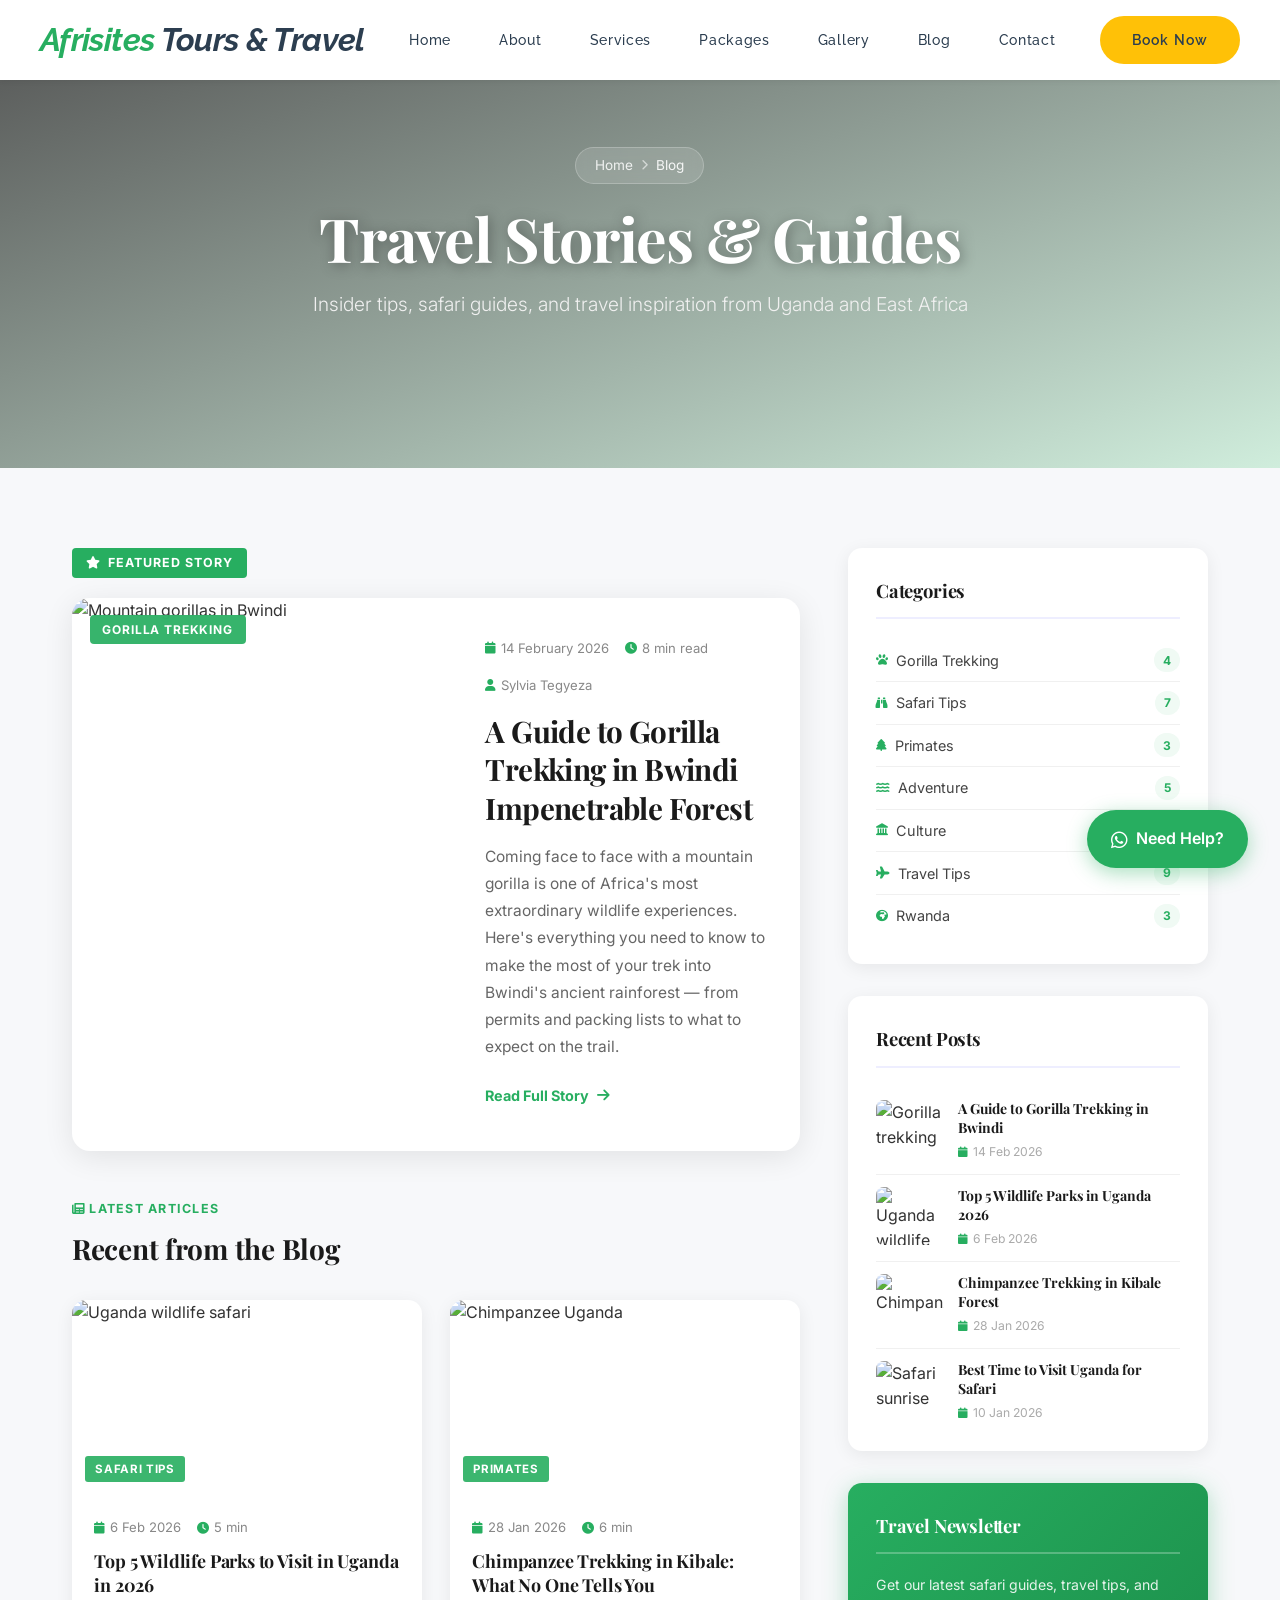
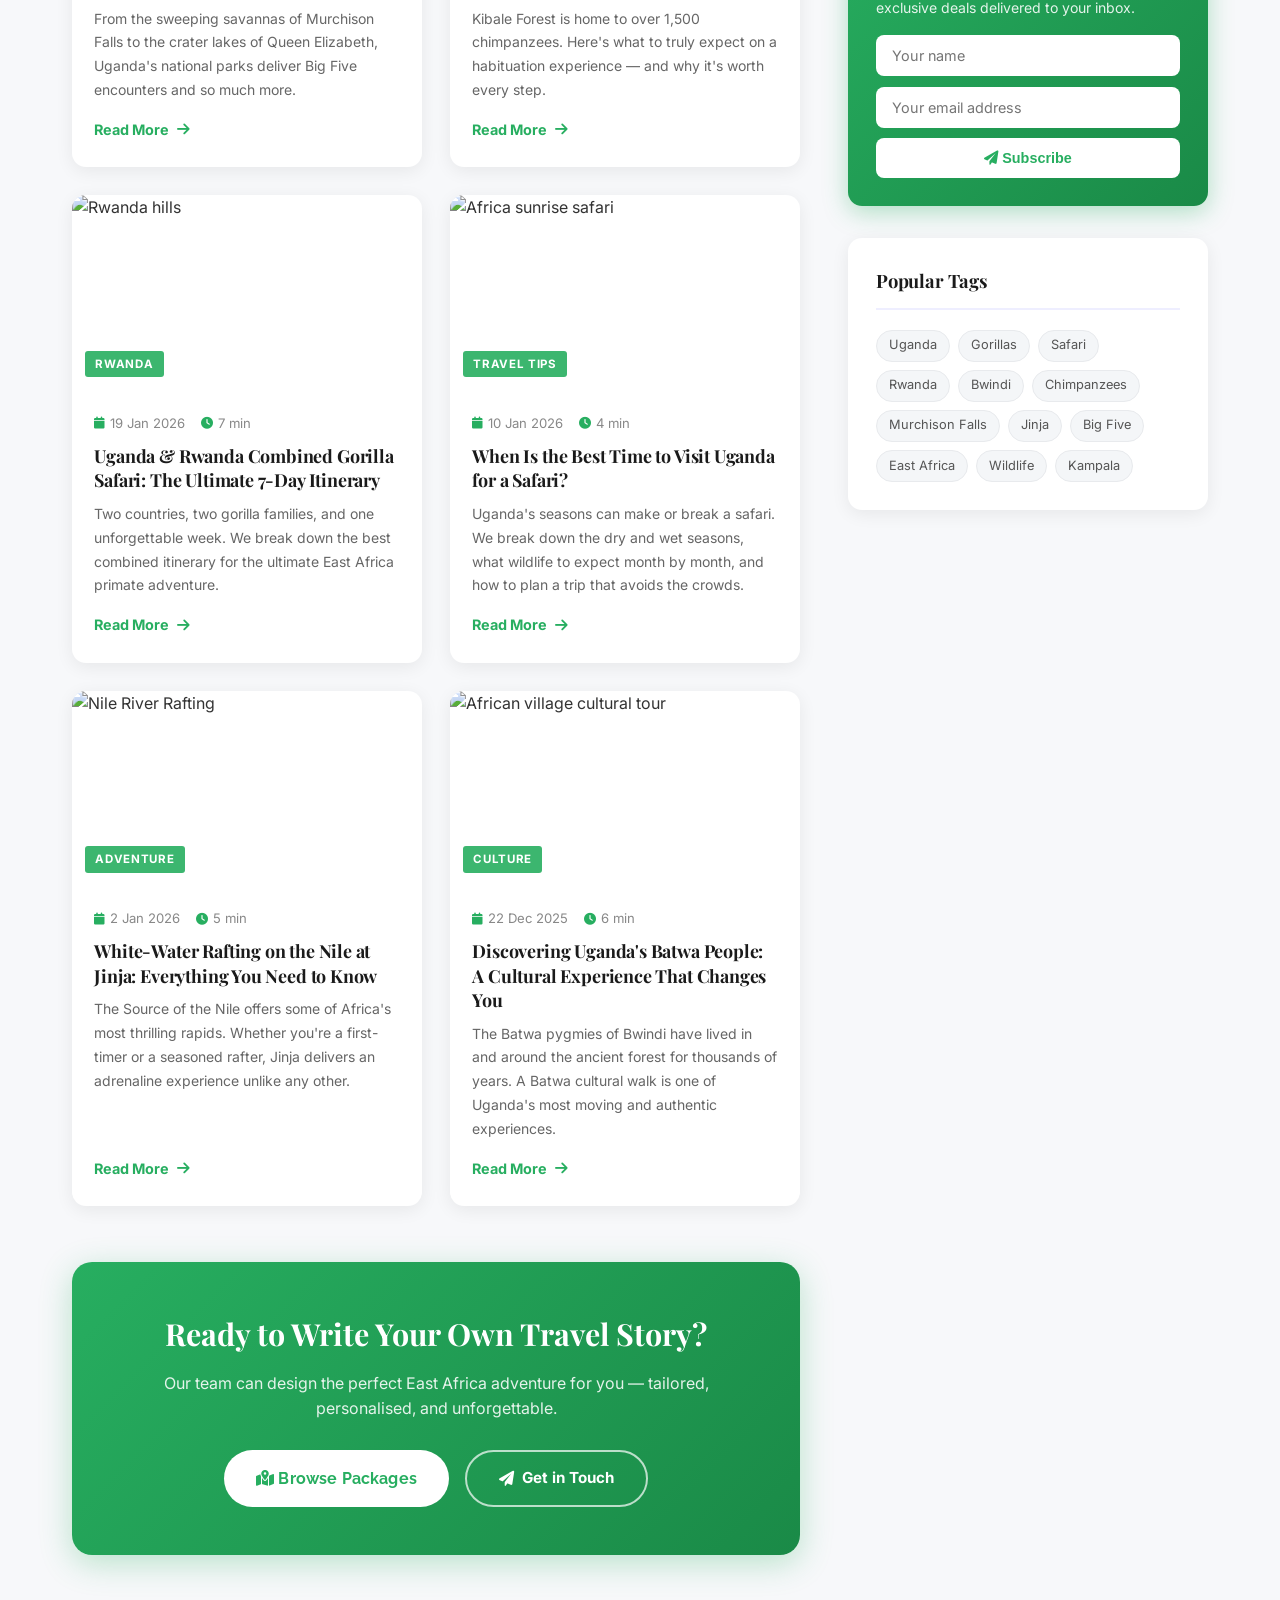
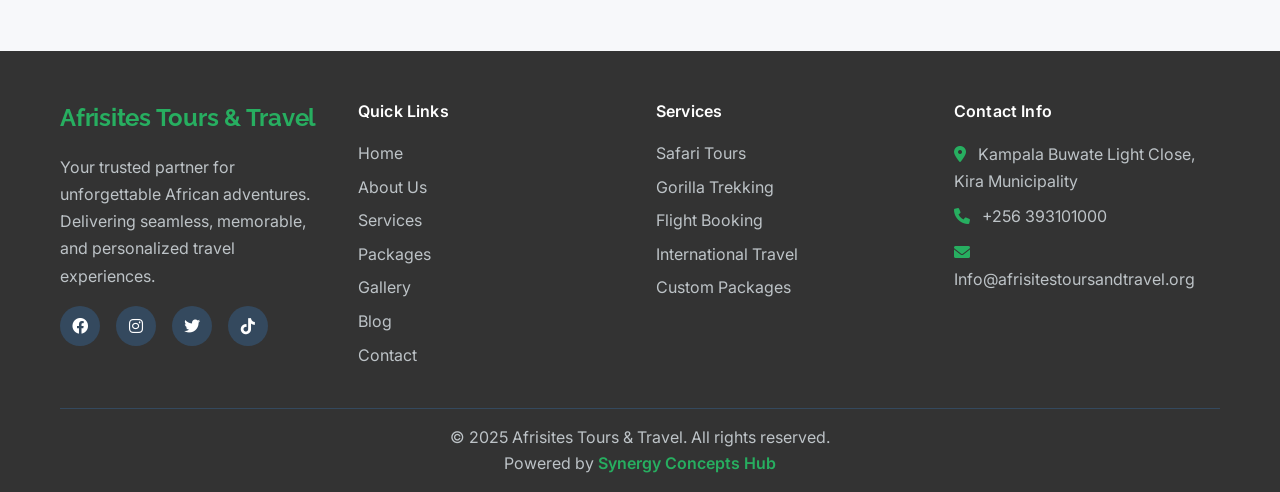
==== blog.html @ e6f5e525 "feat: add blog page with featured post, articles grid, sidebar, and nav links across all pages" ====
<!DOCTYPE html>
<html lang="en">
<head>
    <meta charset="UTF-8">
    <meta name="viewport" content="width=device-width, initial-scale=1.0">
    <title>Travel Blog - Afrisites Tours & Travel</title>
    <meta name="description" content="Explore Uganda and East Africa through our travel blog. Tips, stories, guides, and insider knowledge from the Afrisites Tours & Travel team.">
    <link rel="icon" type="image/png" href="images/cropped-logo-scaled-1.png">
    <link rel="stylesheet" href="styles.css">
    <link href="https://fonts.googleapis.com/css2?family=Inter:wght@300;400;500;600;700;800&family=Josefin+Sans:wght@400;500;600;700&family=Crimson+Text:wght@400;600;700&family=Raleway:wght@300;400;500;600;700;800&family=Playfair+Display:ital,wght@0,400;0,500;0,600;0,700;1,400&display=swap" rel="stylesheet">
    <link rel="stylesheet" href="https://cdnjs.cloudflare.com/ajax/libs/font-awesome/6.0.0/css/all.min.css">

    <style>
        /* ===== BLOG PAGE STYLES ===== */

        /* Hero */
        .blog-hero {
            position: relative;
            height: 52vh;
            min-height: 420px;
            background: linear-gradient(160deg, rgba(0,0,0,0.68) 0%, rgba(39,174,96,0.22) 100%),
                        url('https://images.unsplash.com/photo-1516026672322-bc52d61a55d5?ixlib=rb-4.0.3&auto=format&fit=crop&w=2000&q=80') center/cover;
            display: flex;
            align-items: center;
            justify-content: center;
            text-align: center;
            color: white;
        }

        .blog-hero-content {
            position: relative;
            z-index: 2;
            max-width: 780px;
            padding: 0 2rem;
            animation: fadeInUp 0.9s ease;
        }

        .blog-breadcrumb {
            display: inline-flex;
            align-items: center;
            gap: 0.5rem;
            background: rgba(255,255,255,0.13);
            backdrop-filter: blur(8px);
            border: 1px solid rgba(255,255,255,0.22);
            border-radius: 50px;
            padding: 0.4rem 1.2rem;
            font-size: 0.85rem;
            color: rgba(255,255,255,0.9);
            margin-bottom: 1.2rem;
        }

        .blog-breadcrumb a { color: rgba(255,255,255,0.85); text-decoration: none; }
        .blog-breadcrumb a:hover { color: #fff; }
        .blog-breadcrumb i { font-size: 0.68rem; opacity: 0.65; }

        .blog-hero-content h1 {
            font-family: 'Playfair Display', serif;
            font-size: 3.8rem;
            font-weight: 700;
            margin-bottom: 1rem;
            letter-spacing: -0.02em;
            line-height: 1.15;
            text-shadow: 2px 2px 14px rgba(0,0,0,0.35);
        }

        .blog-hero-content p {
            font-size: 1.2rem;
            font-weight: 300;
            color: #f0f0f0;
            line-height: 1.65;
        }

        /* Layout */
        .blog-layout {
            padding: 5rem 0 6rem;
            background: #f7f8fa;
        }

        .blog-inner {
            display: grid;
            grid-template-columns: 1fr 360px;
            gap: 3rem;
            max-width: 1200px;
            margin: 0 auto;
            padding: 0 2rem;
        }

        /* ===== FEATURED POST ===== */
        .featured-post {
            margin-bottom: 3rem;
        }

        .featured-label {
            display: inline-flex;
            align-items: center;
            gap: 0.4rem;
            background: #27ae60;
            color: white;
            font-size: 0.78rem;
            font-weight: 700;
            text-transform: uppercase;
            letter-spacing: 0.08em;
            padding: 0.3rem 0.9rem;
            border-radius: 4px;
            margin-bottom: 1.25rem;
        }

        .featured-card {
            background: white;
            border-radius: 18px;
            overflow: hidden;
            box-shadow: 0 6px 30px rgba(0,0,0,0.09);
            display: grid;
            grid-template-columns: 1.1fr 1fr;
            transition: box-shadow 0.3s ease, transform 0.3s ease;
        }

        .featured-card:hover {
            transform: translateY(-4px);
            box-shadow: 0 16px 50px rgba(0,0,0,0.13);
        }

        .featured-img {
            position: relative;
            overflow: hidden;
            min-height: 360px;
        }

        .featured-img img {
            width: 100%;
            height: 100%;
            object-fit: cover;
            transition: transform 0.4s ease;
        }

        .featured-card:hover .featured-img img { transform: scale(1.05); }

        .featured-category {
            position: absolute;
            top: 1.1rem;
            left: 1.1rem;
            background: rgba(39,174,96,0.92);
            backdrop-filter: blur(4px);
            color: white;
            font-size: 0.75rem;
            font-weight: 700;
            text-transform: uppercase;
            letter-spacing: 0.07em;
            padding: 0.3rem 0.8rem;
            border-radius: 4px;
        }

        .featured-body {
            padding: 2.5rem 2rem;
            display: flex;
            flex-direction: column;
            justify-content: center;
        }

        .post-meta {
            display: flex;
            align-items: center;
            gap: 1rem;
            font-size: 0.82rem;
            color: #888;
            margin-bottom: 1rem;
            flex-wrap: wrap;
        }

        .post-meta span {
            display: flex;
            align-items: center;
            gap: 0.3rem;
        }

        .post-meta i { color: #27ae60; font-size: 0.75rem; }

        .featured-body h2 {
            font-family: 'Playfair Display', serif;
            font-size: 1.85rem;
            font-weight: 700;
            color: #1a1a1a;
            line-height: 1.3;
            margin-bottom: 1rem;
            letter-spacing: -0.02em;
        }

        .featured-body p {
            font-size: 0.97rem;
            color: #666;
            line-height: 1.75;
            margin-bottom: 1.5rem;
        }

        .read-more {
            display: inline-flex;
            align-items: center;
            gap: 0.5rem;
            color: #27ae60;
            font-weight: 700;
            font-size: 0.9rem;
            text-decoration: none;
            border-bottom: 2px solid transparent;
            padding-bottom: 2px;
            transition: gap 0.2s, border-color 0.2s, color 0.2s;
            align-self: flex-start;
        }

        .read-more:hover { gap: 0.75rem; border-bottom-color: #27ae60; color: #1a8a47; }

        /* ===== ARTICLE GRID ===== */
        .section-label {
            font-size: 0.78rem;
            font-weight: 700;
            text-transform: uppercase;
            letter-spacing: 0.1em;
            color: #27ae60;
            margin-bottom: 0.5rem;
        }

        .section-title {
            font-family: 'Playfair Display', serif;
            font-size: 1.75rem;
            font-weight: 700;
            color: #1a1a1a;
            margin-bottom: 1.75rem;
            letter-spacing: -0.01em;
        }

        .articles-grid {
            display: grid;
            grid-template-columns: 1fr 1fr;
            gap: 1.75rem;
        }

        .article-card {
            background: white;
            border-radius: 14px;
            overflow: hidden;
            box-shadow: 0 4px 18px rgba(0,0,0,0.07);
            transition: transform 0.3s ease, box-shadow 0.3s ease;
            display: flex;
            flex-direction: column;
        }

        .article-card:hover {
            transform: translateY(-4px);
            box-shadow: 0 12px 36px rgba(0,0,0,0.12);
        }

        .article-img {
            position: relative;
            height: 195px;
            overflow: hidden;
        }

        .article-img img {
            width: 100%;
            height: 100%;
            object-fit: cover;
            transition: transform 0.4s ease;
        }

        .article-card:hover .article-img img { transform: scale(1.07); }

        .article-cat {
            position: absolute;
            bottom: 0.8rem;
            left: 0.8rem;
            background: rgba(39,174,96,0.9);
            color: white;
            font-size: 0.72rem;
            font-weight: 700;
            text-transform: uppercase;
            letter-spacing: 0.06em;
            padding: 0.25rem 0.65rem;
            border-radius: 3px;
        }

        .article-body {
            padding: 1.4rem;
            display: flex;
            flex-direction: column;
            flex: 1;
        }

        .article-body .post-meta { margin-bottom: 0.65rem; }

        .article-body h3 {
            font-family: 'Playfair Display', serif;
            font-size: 1.12rem;
            font-weight: 700;
            color: #1a1a1a;
            line-height: 1.35;
            margin-bottom: 0.6rem;
            letter-spacing: -0.01em;
        }

        .article-body p {
            font-size: 0.875rem;
            color: #666;
            line-height: 1.7;
            margin-bottom: 1rem;
            flex: 1;
        }

        /* ===== SIDEBAR ===== */
        .sidebar { display: flex; flex-direction: column; gap: 2rem; }

        .sidebar-widget {
            background: white;
            border-radius: 14px;
            padding: 1.75rem;
            box-shadow: 0 4px 18px rgba(0,0,0,0.07);
        }

        .widget-title {
            font-family: 'Playfair Display', serif;
            font-size: 1.15rem;
            font-weight: 700;
            color: #1a1a1a;
            margin-bottom: 1.25rem;
            padding-bottom: 0.75rem;
            border-bottom: 2px solid #eef;
            letter-spacing: -0.01em;
        }

        /* Category list */
        .cat-list { list-style: none; padding: 0; margin: 0; }

        .cat-list li {
            display: flex;
            justify-content: space-between;
            align-items: center;
            padding: 0.55rem 0;
            border-bottom: 1px solid #f0f0f0;
            font-size: 0.9rem;
        }

        .cat-list li:last-child { border-bottom: none; }

        .cat-list a {
            color: #444;
            text-decoration: none;
            display: flex;
            align-items: center;
            gap: 0.5rem;
            transition: color 0.2s;
        }

        .cat-list a i { color: #27ae60; font-size: 0.75rem; }
        .cat-list a:hover { color: #27ae60; }

        .cat-count {
            background: #f0faf4;
            color: #27ae60;
            font-size: 0.75rem;
            font-weight: 700;
            padding: 0.15rem 0.55rem;
            border-radius: 20px;
        }

        /* Recent posts */
        .recent-post {
            display: flex;
            gap: 0.9rem;
            padding: 0.75rem 0;
            border-bottom: 1px solid #f0f0f0;
        }

        .recent-post:last-child { border-bottom: none; padding-bottom: 0; }
        .recent-post:first-child { padding-top: 0; }

        .recent-thumb {
            width: 68px;
            height: 58px;
            border-radius: 8px;
            overflow: hidden;
            flex-shrink: 0;
        }

        .recent-thumb img {
            width: 100%;
            height: 100%;
            object-fit: cover;
        }

        .recent-info h4 {
            font-family: 'Playfair Display', serif;
            font-size: 0.875rem;
            font-weight: 700;
            color: #1a1a1a;
            line-height: 1.35;
            margin-bottom: 0.3rem;
        }

        .recent-info a { text-decoration: none; color: inherit; }
        .recent-info a:hover h4 { color: #27ae60; }

        .recent-date {
            font-size: 0.76rem;
            color: #aaa;
            display: flex;
            align-items: center;
            gap: 0.3rem;
        }

        .recent-date i { font-size: 0.68rem; color: #27ae60; }

        /* Newsletter widget */
        .newsletter-widget {
            background: linear-gradient(135deg, #27ae60 0%, #1a8a47 100%);
            color: white;
            border-radius: 14px;
            padding: 1.75rem;
            box-shadow: 0 6px 25px rgba(39,174,96,0.35);
        }

        .newsletter-widget .widget-title {
            color: white;
            border-bottom-color: rgba(255,255,255,0.25);
        }

        .newsletter-widget p {
            font-size: 0.88rem;
            color: rgba(255,255,255,0.88);
            line-height: 1.6;
            margin-bottom: 1rem;
        }

        .newsletter-form {
            display: flex;
            flex-direction: column;
            gap: 0.65rem;
        }

        .newsletter-form input {
            padding: 0.75rem 1rem;
            border: none;
            border-radius: 8px;
            font-size: 0.9rem;
            font-family: 'Inter', sans-serif;
            outline: none;
            width: 100%;
            box-sizing: border-box;
        }

        .newsletter-form button {
            background: white;
            color: #27ae60;
            border: none;
            padding: 0.75rem 1rem;
            border-radius: 8px;
            font-size: 0.9rem;
            font-weight: 700;
            cursor: pointer;
            transition: background 0.2s, transform 0.2s;
            width: 100%;
        }

        .newsletter-form button:hover {
            background: #f0faf4;
            transform: translateY(-1px);
        }

        /* Tags widget */
        .tags-cloud {
            display: flex;
            flex-wrap: wrap;
            gap: 0.5rem;
        }

        .tag {
            background: #f4f6f8;
            color: #555;
            font-size: 0.8rem;
            padding: 0.3rem 0.75rem;
            border-radius: 20px;
            text-decoration: none;
            border: 1px solid #e8eaed;
            transition: all 0.2s;
        }

        .tag:hover {
            background: #27ae60;
            color: white;
            border-color: #27ae60;
        }

        /* Blog CTA */
        .blog-cta {
            background: linear-gradient(135deg, #27ae60 0%, #1a8a47 100%);
            border-radius: 20px;
            padding: 3rem;
            text-align: center;
            color: white;
            margin-top: 3.5rem;
            box-shadow: 0 8px 32px rgba(39,174,96,0.3);
        }

        .blog-cta h3 {
            font-family: 'Playfair Display', serif;
            font-size: 1.9rem;
            margin-bottom: 0.75rem;
            font-weight: 700;
        }

        .blog-cta p {
            font-size: 1rem;
            opacity: 0.88;
            margin-bottom: 1.75rem;
        }

        .blog-cta-buttons {
            display: flex;
            gap: 1rem;
            justify-content: center;
            flex-wrap: wrap;
        }

        .blog-cta .btn-primary {
            background: white;
            color: #27ae60;
            font-weight: 700;
        }

        .blog-cta .btn-primary:hover {
            background: #f0faf4;
            transform: translateY(-2px);
        }

        .blog-cta .btn-outline-white {
            padding: 0.85rem 2rem;
            border: 2px solid rgba(255,255,255,0.7);
            border-radius: 50px;
            color: white;
            font-weight: 700;
            font-size: 0.95rem;
            text-decoration: none;
            transition: all 0.25s ease;
            display: inline-flex;
            align-items: center;
            gap: 0.5rem;
        }

        .blog-cta .btn-outline-white:hover {
            background: rgba(255,255,255,0.15);
            border-color: white;
            transform: translateY(-2px);
        }

        /* Responsive */
        @media (max-width: 1024px) {
            .blog-inner {
                grid-template-columns: 1fr;
            }
            .sidebar {
                display: grid;
                grid-template-columns: 1fr 1fr;
                gap: 1.5rem;
            }
            .newsletter-widget { grid-column: span 2; }
        }

        @media (max-width: 768px) {
            .blog-hero-content h1 { font-size: 2.6rem; }
            .blog-inner { padding: 0 1rem; gap: 2rem; }
            .blog-layout { padding: 3.5rem 0 5rem; }
            .featured-card { grid-template-columns: 1fr; }
            .featured-img { min-height: 240px; }
            .articles-grid { grid-template-columns: 1fr; }
            .sidebar { grid-template-columns: 1fr; }
            .newsletter-widget { grid-column: span 1; }
            .blog-cta { padding: 2rem 1.25rem; }
            .blog-cta h3 { font-size: 1.5rem; }
        }
    </style>
</head>
<body>

    <!-- Navigation -->
    <nav class="navbar">
        <div class="nav-container">
            <div class="nav-logo">
                <h2><span class="logo-sun">Afrisites</span><span class="logo-tour"> Tours & Travel</span></h2>
            </div>
            <ul class="nav-menu">
                <li><a href="index.html">Home</a></li>
                <li><a href="index.html#about">About</a></li>
                <li><a href="index.html#services">Services</a></li>
                <li><a href="packages.html">Packages</a></li>
                <li><a href="gallery.html">Gallery</a></li>
                <li><a href="blog.html" class="active">Blog</a></li>
                <li><a href="index.html#contact">Contact</a></li>
            </ul>
            <a href="index.html#contact" class="search-btn">Book Now</a>
            <div class="hamburger">
                <span></span>
                <span></span>
                <span></span>
            </div>
        </div>
    </nav>

    <!-- Blog Hero -->
    <section class="blog-hero">
        <div class="blog-hero-content">
            <div class="blog-breadcrumb">
                <a href="index.html">Home</a>
                <i class="fas fa-chevron-right"></i>
                Blog
            </div>
            <h1>Travel Stories & Guides</h1>
            <p>Insider tips, safari guides, and travel inspiration from Uganda and East Africa</p>
        </div>
    </section>

    <!-- Blog Content -->
    <section class="blog-layout">
        <div class="blog-inner">

            <!-- Main Column -->
            <main>

                <!-- Featured Post -->
                <div class="featured-post">
                    <div class="featured-label"><i class="fas fa-star"></i> Featured Story</div>
                    <div class="featured-card">
                        <div class="featured-img">
                            <img src="https://images.unsplash.com/photo-1605649461784-edb6e5a59c13?ixlib=rb-4.0.3&auto=format&fit=crop&w=900&q=80" alt="Mountain gorillas in Bwindi">
                            <span class="featured-category">Gorilla Trekking</span>
                        </div>
                        <div class="featured-body">
                            <div class="post-meta">
                                <span><i class="fas fa-calendar"></i> 14 February 2026</span>
                                <span><i class="fas fa-clock"></i> 8 min read</span>
                                <span><i class="fas fa-user"></i> Sylvia Tegyeza</span>
                            </div>
                            <h2>A Guide to Gorilla Trekking in Bwindi Impenetrable Forest</h2>
                            <p>Coming face to face with a mountain gorilla is one of Africa's most extraordinary wildlife experiences. Here's everything you need to know to make the most of your trek into Bwindi's ancient rainforest — from permits and packing lists to what to expect on the trail.</p>
                            <a href="#" class="read-more">Read Full Story <i class="fas fa-arrow-right"></i></a>
                        </div>
                    </div>
                </div>

                <!-- Article Grid -->
                <div class="section-label"><i class="fas fa-newspaper"></i> Latest Articles</div>
                <h2 class="section-title">Recent from the Blog</h2>

                <div class="articles-grid">

                    <article class="article-card">
                        <div class="article-img">
                            <img src="https://images.unsplash.com/photo-1547471080-7cc2caa01a7e?ixlib=rb-4.0.3&auto=format&fit=crop&w=700&q=80" alt="Uganda wildlife safari">
                            <span class="article-cat">Safari Tips</span>
                        </div>
                        <div class="article-body">
                            <div class="post-meta">
                                <span><i class="fas fa-calendar"></i> 6 Feb 2026</span>
                                <span><i class="fas fa-clock"></i> 5 min</span>
                            </div>
                            <h3>Top 5 Wildlife Parks to Visit in Uganda in 2026</h3>
                            <p>From the sweeping savannas of Murchison Falls to the crater lakes of Queen Elizabeth, Uganda's national parks deliver Big Five encounters and so much more.</p>
                            <a href="#" class="read-more">Read More <i class="fas fa-arrow-right"></i></a>
                        </div>
                    </article>

                    <article class="article-card">
                        <div class="article-img">
                            <img src="https://images.unsplash.com/photo-1532274402911-5a369e4c4bb5?ixlib=rb-4.0.3&auto=format&fit=crop&w=700&q=80" alt="Chimpanzee Uganda">
                            <span class="article-cat">Primates</span>
                        </div>
                        <div class="article-body">
                            <div class="post-meta">
                                <span><i class="fas fa-calendar"></i> 28 Jan 2026</span>
                                <span><i class="fas fa-clock"></i> 6 min</span>
                            </div>
                            <h3>Chimpanzee Trekking in Kibale: What No One Tells You</h3>
                            <p>Kibale Forest is home to over 1,500 chimpanzees. Here's what to truly expect on a habituation experience — and why it's worth every step.</p>
                            <a href="#" class="read-more">Read More <i class="fas fa-arrow-right"></i></a>
                        </div>
                    </article>

                    <article class="article-card">
                        <div class="article-img">
                            <img src="https://images.unsplash.com/photo-1489493887464-892be6d1daae?ixlib=rb-4.0.3&auto=format&fit=crop&w=700&q=80" alt="Rwanda hills">
                            <span class="article-cat">Rwanda</span>
                        </div>
                        <div class="article-body">
                            <div class="post-meta">
                                <span><i class="fas fa-calendar"></i> 19 Jan 2026</span>
                                <span><i class="fas fa-clock"></i> 7 min</span>
                            </div>
                            <h3>Uganda & Rwanda Combined Gorilla Safari: The Ultimate 7-Day Itinerary</h3>
                            <p>Two countries, two gorilla families, and one unforgettable week. We break down the best combined itinerary for the ultimate East Africa primate adventure.</p>
                            <a href="#" class="read-more">Read More <i class="fas fa-arrow-right"></i></a>
                        </div>
                    </article>

                    <article class="article-card">
                        <div class="article-img">
                            <img src="https://images.unsplash.com/photo-1509316785289-025f5b846b35?ixlib=rb-4.0.3&auto=format&fit=crop&w=700&q=80" alt="Africa sunrise safari">
                            <span class="article-cat">Travel Tips</span>
                        </div>
                        <div class="article-body">
                            <div class="post-meta">
                                <span><i class="fas fa-calendar"></i> 10 Jan 2026</span>
                                <span><i class="fas fa-clock"></i> 4 min</span>
                            </div>
                            <h3>When Is the Best Time to Visit Uganda for a Safari?</h3>
                            <p>Uganda's seasons can make or break a safari. We break down the dry and wet seasons, what wildlife to expect month by month, and how to plan a trip that avoids the crowds.</p>
                            <a href="#" class="read-more">Read More <i class="fas fa-arrow-right"></i></a>
                        </div>
                    </article>

                    <article class="article-card">
                        <div class="article-img">
                            <img src="https://images.unsplash.com/photo-1544551763-46a013bb70d5?ixlib=rb-4.0.3&auto=format&fit=crop&w=700&q=80" alt="Nile River Rafting">
                            <span class="article-cat">Adventure</span>
                        </div>
                        <div class="article-body">
                            <div class="post-meta">
                                <span><i class="fas fa-calendar"></i> 2 Jan 2026</span>
                                <span><i class="fas fa-clock"></i> 5 min</span>
                            </div>
                            <h3>White-Water Rafting on the Nile at Jinja: Everything You Need to Know</h3>
                            <p>The Source of the Nile offers some of Africa's most thrilling rapids. Whether you're a first-timer or a seasoned rafter, Jinja delivers an adrenaline experience unlike any other.</p>
                            <a href="#" class="read-more">Read More <i class="fas fa-arrow-right"></i></a>
                        </div>
                    </article>

                    <article class="article-card">
                        <div class="article-img">
                            <img src="https://images.unsplash.com/photo-1517760444937-f6397edcbbcd?ixlib=rb-4.0.3&auto=format&fit=crop&w=700&q=80" alt="African village cultural tour">
                            <span class="article-cat">Culture</span>
                        </div>
                        <div class="article-body">
                            <div class="post-meta">
                                <span><i class="fas fa-calendar"></i> 22 Dec 2025</span>
                                <span><i class="fas fa-clock"></i> 6 min</span>
                            </div>
                            <h3>Discovering Uganda's Batwa People: A Cultural Experience That Changes You</h3>
                            <p>The Batwa pygmies of Bwindi have lived in and around the ancient forest for thousands of years. A Batwa cultural walk is one of Uganda's most moving and authentic experiences.</p>
                            <a href="#" class="read-more">Read More <i class="fas fa-arrow-right"></i></a>
                        </div>
                    </article>

                </div>

                <!-- Blog CTA -->
                <div class="blog-cta">
                    <h3>Ready to Write Your Own Travel Story?</h3>
                    <p>Our team can design the perfect East Africa adventure for you — tailored, personalised, and unforgettable.</p>
                    <div class="blog-cta-buttons">
                        <a href="packages.html" class="btn-primary"><i class="fas fa-map-marked-alt"></i> Browse Packages</a>
                        <a href="index.html#contact" class="btn-outline-white"><i class="fas fa-paper-plane"></i> Get in Touch</a>
                    </div>
                </div>

            </main>

            <!-- Sidebar -->
            <aside class="sidebar">

                <!-- Categories -->
                <div class="sidebar-widget">
                    <h3 class="widget-title">Categories</h3>
                    <ul class="cat-list">
                        <li>
                            <a href="#"><i class="fas fa-paw"></i> Gorilla Trekking</a>
                            <span class="cat-count">4</span>
                        </li>
                        <li>
                            <a href="#"><i class="fas fa-binoculars"></i> Safari Tips</a>
                            <span class="cat-count">7</span>
                        </li>
                        <li>
                            <a href="#"><i class="fas fa-tree"></i> Primates</a>
                            <span class="cat-count">3</span>
                        </li>
                        <li>
                            <a href="#"><i class="fas fa-water"></i> Adventure</a>
                            <span class="cat-count">5</span>
                        </li>
                        <li>
                            <a href="#"><i class="fas fa-landmark"></i> Culture</a>
                            <span class="cat-count">4</span>
                        </li>
                        <li>
                            <a href="#"><i class="fas fa-plane"></i> Travel Tips</a>
                            <span class="cat-count">9</span>
                        </li>
                        <li>
                            <a href="#"><i class="fas fa-globe-africa"></i> Rwanda</a>
                            <span class="cat-count">3</span>
                        </li>
                    </ul>
                </div>

                <!-- Recent Posts -->
                <div class="sidebar-widget">
                    <h3 class="widget-title">Recent Posts</h3>

                    <div class="recent-post">
                        <div class="recent-thumb">
                            <img src="https://images.unsplash.com/photo-1605649461784-edb6e5a59c13?ixlib=rb-4.0.3&auto=format&fit=crop&w=200&q=60" alt="Gorilla trekking">
                        </div>
                        <div class="recent-info">
                            <a href="#"><h4>A Guide to Gorilla Trekking in Bwindi</h4></a>
                            <span class="recent-date"><i class="fas fa-calendar"></i> 14 Feb 2026</span>
                        </div>
                    </div>

                    <div class="recent-post">
                        <div class="recent-thumb">
                            <img src="https://images.unsplash.com/photo-1547471080-7cc2caa01a7e?ixlib=rb-4.0.3&auto=format&fit=crop&w=200&q=60" alt="Uganda wildlife">
                        </div>
                        <div class="recent-info">
                            <a href="#"><h4>Top 5 Wildlife Parks in Uganda 2026</h4></a>
                            <span class="recent-date"><i class="fas fa-calendar"></i> 6 Feb 2026</span>
                        </div>
                    </div>

                    <div class="recent-post">
                        <div class="recent-thumb">
                            <img src="https://images.unsplash.com/photo-1532274402911-5a369e4c4bb5?ixlib=rb-4.0.3&auto=format&fit=crop&w=200&q=60" alt="Chimpanzee">
                        </div>
                        <div class="recent-info">
                            <a href="#"><h4>Chimpanzee Trekking in Kibale Forest</h4></a>
                            <span class="recent-date"><i class="fas fa-calendar"></i> 28 Jan 2026</span>
                        </div>
                    </div>

                    <div class="recent-post">
                        <div class="recent-thumb">
                            <img src="https://images.unsplash.com/photo-1509316785289-025f5b846b35?ixlib=rb-4.0.3&auto=format&fit=crop&w=200&q=60" alt="Safari sunrise">
                        </div>
                        <div class="recent-info">
                            <a href="#"><h4>Best Time to Visit Uganda for Safari</h4></a>
                            <span class="recent-date"><i class="fas fa-calendar"></i> 10 Jan 2026</span>
                        </div>
                    </div>

                </div>

                <!-- Newsletter -->
                <div class="newsletter-widget">
                    <h3 class="widget-title">Travel Newsletter</h3>
                    <p>Get our latest safari guides, travel tips, and exclusive deals delivered to your inbox.</p>
                    <form class="newsletter-form" onsubmit="return false;">
                        <input type="text" placeholder="Your name">
                        <input type="email" placeholder="Your email address">
                        <button type="submit"><i class="fas fa-paper-plane"></i> Subscribe</button>
                    </form>
                </div>

                <!-- Tags -->
                <div class="sidebar-widget">
                    <h3 class="widget-title">Popular Tags</h3>
                    <div class="tags-cloud">
                        <a href="#" class="tag">Uganda</a>
                        <a href="#" class="tag">Gorillas</a>
                        <a href="#" class="tag">Safari</a>
                        <a href="#" class="tag">Rwanda</a>
                        <a href="#" class="tag">Bwindi</a>
                        <a href="#" class="tag">Chimpanzees</a>
                        <a href="#" class="tag">Murchison Falls</a>
                        <a href="#" class="tag">Jinja</a>
                        <a href="#" class="tag">Big Five</a>
                        <a href="#" class="tag">East Africa</a>
                        <a href="#" class="tag">Wildlife</a>
                        <a href="#" class="tag">Kampala</a>
                    </div>
                </div>

            </aside>

        </div>
    </section>

    <!-- Footer -->
    <footer class="footer">
        <div class="container">
            <div class="footer-content">
                <div class="footer-section">
                    <h3>Afrisites Tours & Travel</h3>
                    <p>Your trusted partner for unforgettable African adventures. Delivering seamless, memorable, and personalized travel experiences.</p>
                    <div class="footer-social">
                        <a href="https://www.facebook.com/share/1AYkxr24NF/" target="_blank"><i class="fab fa-facebook"></i></a>
                        <a href="https://www.instagram.com/afrisitestours?igsh=MWF3NjZhZWJoaXg5eQ==&utm_source=ig_contact_invite" target="_blank"><i class="fab fa-instagram"></i></a>
                        <a href="https://x.com/afrisitestours?t=BAAgxnkriuY4JzA-G13aRQ&s=08" target="_blank"><i class="fab fa-twitter"></i></a>
                        <a href="https://www.tiktok.com/@afrisitestours?_t=ZM-8vpIFXoFHNP&_r=1" target="_blank"><i class="fab fa-tiktok"></i></a>
                    </div>
                </div>
                <div class="footer-section">
                    <h4>Quick Links</h4>
                    <ul>
                        <li><a href="index.html">Home</a></li>
                        <li><a href="index.html#about">About Us</a></li>
                        <li><a href="index.html#services">Services</a></li>
                        <li><a href="packages.html">Packages</a></li>
                        <li><a href="gallery.html">Gallery</a></li>
                        <li><a href="blog.html">Blog</a></li>
                        <li><a href="index.html#contact">Contact</a></li>
                    </ul>
                </div>
                <div class="footer-section">
                    <h4>Services</h4>
                    <ul>
                        <li><a href="packages.html">Safari Tours</a></li>
                        <li><a href="packages.html">Gorilla Trekking</a></li>
                        <li><a href="index.html#services">Flight Booking</a></li>
                        <li><a href="index.html#services">International Travel</a></li>
                        <li><a href="index.html#contact">Custom Packages</a></li>
                    </ul>
                </div>
                <div class="footer-section">
                    <h4>Contact Info</h4>
                    <div class="footer-contact">
                        <p><i class="fas fa-map-marker-alt"></i> Kampala Buwate Light Close, Kira Municipality</p>
                        <p><i class="fas fa-phone"></i> +256 393101000</p>
                        <p><i class="fas fa-envelope"></i> Info@afrisitestoursandtravel.org</p>
                    </div>
                </div>
            </div>
            <div class="footer-bottom">
                <p>&copy; 2025 Afrisites Tours & Travel. All rights reserved.</p>
                <p>Powered by <a href="https://www.synergyconceptshub.com/" target="_blank" rel="noopener noreferrer" style="color: #27ae60; text-decoration: none; font-weight: 600;">Synergy Concepts Hub</a></p>
            </div>
        </div>
    </footer>

    <!-- Chat Widget -->
    <div class="chat-widget">
        <a href="https://wa.me/256393101000?text=Hi%2C%20I%27m%20interested%20in%20booking%20a%20tour" target="_blank" class="chat-button">
            <i class="fab fa-whatsapp"></i>
            <span>Need Help?</span>
        </a>
    </div>

    <script src="script.js"></script>
</body>
</html>
---- styles.css ----
/* Reset and Base Styles */
* {
    margin: 0;
    padding: 0;
    box-sizing: border-box;
}

body {
    font-family: 'Inter', -apple-system, BlinkMacSystemFont, sans-serif;
    line-height: 1.6;
    color: #333;
    overflow-x: hidden;
    font-weight: 400;
}

.container {
    max-width: 1200px;
    margin: 0 auto;
    padding: 0 20px;
}

/* Navigation */
.navbar {
    position: fixed;
    top: 0;
    width: 100%;
    background: #ffffff;
    z-index: 1000;
    padding: 0;
    transition: all 0.3s ease;
    box-shadow: 0 2px 5px rgba(0, 0, 0, 0.05);
}

.navbar.scrolled {
    background: #ffffff;
    box-shadow: 0 2px 10px rgba(0, 0, 0, 0.1);
}

.nav-container {
    max-width: 1400px;
    margin: 0 auto;
    padding: 0 40px;
    display: flex;
    justify-content: space-between;
    align-items: center;
    height: 80px;
}

.nav-logo h2 {
    font-family: 'Raleway', sans-serif;
    font-weight: 700;
    font-size: 2rem;
    letter-spacing: -0.02em;
    margin: 0;
}

.logo-sun {
    color: #27ae60;
    font-style: italic;
}

.logo-tour {
    color: #2C3E50;
    font-style: italic;
}

.nav-menu {
    display: flex;
    list-style: none;
    gap: 3rem;
    align-items: center;
    margin: 0;
}

.nav-menu li {
    position: relative;
}

.nav-menu a {
    text-decoration: none;
    color: #2C3E50;
    font-weight: 500;
    font-size: 0.875rem;
    letter-spacing: 0.05em;
    transition: color 0.3s ease;
    position: relative;
    font-family: 'Raleway', sans-serif;
    pointer-events: auto;
    cursor: pointer;
}

.nav-menu a:hover {
    color: #FFC107;
}

.search-btn {
    background: #FFC107;
    color: #2C3E50;
    padding: 0.8rem 2rem;
    border-radius: 50px;
    font-weight: 600;
    font-size: 0.875rem;
    letter-spacing: 0.08em;
    text-decoration: none;
    transition: all 0.3s ease;
    font-family: 'Raleway', sans-serif;
    pointer-events: auto;
    cursor: pointer;
}

.search-btn:hover {
    background: #FFB300;
    transform: translateY(-2px);
    box-shadow: 0 4px 8px rgba(255, 193, 7, 0.3);
}

.hamburger {
    display: none;
    flex-direction: column;
    cursor: pointer;
}

.hamburger span {
    width: 25px;
    height: 3px;
    background: #333;
    margin: 3px 0;
    transition: 0.3s;
}

.hamburger.active span:nth-child(1) {
    transform: rotate(-45deg) translate(-5px, 6px);
}

.hamburger.active span:nth-child(2) {
    opacity: 0;
}

.hamburger.active span:nth-child(3) {
    transform: rotate(45deg) translate(-5px, -6px);
}

/* Hero Section */
.hero {
    height: 100vh;
    display: flex;
    align-items: center;
    justify-content: center;
    text-align: center;
    color: white;
    position: relative;
    overflow: hidden;
}

.hero-slider {
    position: absolute;
    top: 0;
    left: 0;
    width: 100%;
    height: 100%;
    z-index: 0;
    pointer-events: none;
}

.hero-slide {
    position: absolute;
    top: 0;
    left: 0;
    width: 100%;
    height: 100%;
    background-size: cover;
    background-position: center;
    opacity: 0;
    transition: opacity 1s ease-in-out;
    pointer-events: none;
}

.hero-slide.active {
    opacity: 1;
}

.hero-overlay {
    position: absolute;
    top: 0;
    left: 0;
    width: 100%;
    height: 100%;
    background: linear-gradient(160deg, rgba(0,0,0,0.65) 0%, rgba(39,174,96,0.25) 100%);
    pointer-events: none;
}

/* Tour Search Bar */
.tour-search-bar {
    position: absolute;
    bottom: 2rem;
    left: 2rem;
    background: rgba(255, 255, 255, 0.95);
    backdrop-filter: blur(10px);
    padding: 1rem 1.5rem;
    border-radius: 14px;
    display: flex;
    flex-direction: row;
    gap: 1rem;
    align-items: center;
    box-shadow: 0 10px 40px rgba(0, 0, 0, 0.2);
    z-index: 20;
    max-width: none;
    width: auto;
}

.search-field {
    display: flex;
    align-items: center;
    gap: 0.5rem;
    padding: 0.75rem 1rem;
    border-right: 1px solid #e0e0e0;
    flex: 0 0 auto;
}

.search-field:last-of-type {
    border-right: none;
}

.search-field i {
    color: #27ae60;
    font-size: 1rem;
}

.search-select {
    border: none;
    background: transparent;
    font-family: 'Inter', sans-serif;
    font-size: 0.85rem;
    color: #333;
    cursor: pointer;
    outline: none;
    width: auto;
    min-width: 150px;
    font-weight: 500;
    pointer-events: auto;
}

.search-select option {
    background: white;
    color: #333;
}

.customize-btn {
    background: #f9c500;
    color: #333;
    border: none;
    padding: 0.85rem 1.5rem;
    border-radius: 50px;
    font-weight: 700;
    font-size: 0.85rem;
    cursor: pointer;
    transition: all 0.3s ease;
    white-space: nowrap;
    font-family: 'Raleway', sans-serif;
    letter-spacing: 0.5px;
    width: auto;
    pointer-events: auto;
}

.customize-btn:hover {
    background: #e6b800;
    transform: translateY(-2px);
    box-shadow: 0 5px 15px rgba(249, 197, 0, 0.4);
}

.customize-btn:disabled,
.btn-primary:disabled {
    opacity: 0.6;
    cursor: not-allowed;
    transform: none;
}

.loading {
    position: relative;
    pointer-events: none;
}

.loading::after {
    content: '';
    position: absolute;
    width: 16px;
    height: 16px;
    top: 50%;
    left: 50%;
    margin-left: -8px;
    margin-top: -8px;
    border: 2px solid #ffffff;
    border-radius: 50%;
    border-top-color: transparent;
    animation: spinner 0.6s linear infinite;
}

@keyframes spinner {
    to { transform: rotate(360deg); }
}

.hero-content {
    position: relative;
    z-index: 20;
    max-width: 1200px;
    padding: 0 2rem;
}

.hero-content h1 {
    font-family: 'Playfair Display', serif;
    font-size: 4.5rem;
    font-weight: 700;
    margin-bottom: 1.25rem;
    animation: fadeInUp 1s ease;
    letter-spacing: -0.01em;
    text-shadow: 0 2px 20px rgba(0,0,0,0.4);
    text-align: center;
    line-height: 1.15;
}

.hero-content p {
    font-size: 1.2rem;
    font-weight: 300;
    margin-bottom: 2.25rem;
    max-width: 700px;
    margin-left: auto;
    margin-right: auto;
    animation: fadeInUp 1s ease 0.2s both;
    text-align: center;
    line-height: 1.75;
    color: rgba(255,255,255,0.92);
    letter-spacing: 0.01em;
}

.hero-buttons {
    display: flex;
    gap: 1rem;
    justify-content: center;
    flex-wrap: wrap;
    animation: fadeInUp 1s ease 0.4s both;
}

.btn-primary, .btn-secondary {
    padding: 1rem 2rem;
    border: none;
    border-radius: 50px;
    font-weight: 600;
    text-decoration: none;
    display: inline-block;
    transition: all 0.3s ease;
    cursor: pointer;
    font-size: 1rem;
    font-family: 'Raleway', sans-serif;
    letter-spacing: 0.01em;
    pointer-events: auto;
}

.btn-primary {
    background: #27ae60;
    color: white;
}

.btn-primary:hover {
    background: #229954;
    transform: translateY(-3px);
    box-shadow: 0 5px 15px rgba(39, 174, 96, 0.4);
}

.btn-secondary {
    background: rgba(255, 255, 255, 0.08);
    color: white;
    border: 2px solid rgba(255, 255, 255, 0.6);
    backdrop-filter: blur(4px);
}

.btn-secondary:hover {
    background: white;
    color: #333;
    transform: translateY(-3px);
}

/* Hero Slider Controls */
.slider-controls {
    position: absolute;
    width: 100%;
    top: 50%;
    transform: translateY(-50%);
    display: flex;
    justify-content: space-between;
    padding: 0 2rem;
    z-index: 20;
}

.slider-btn {
    background: rgba(255, 255, 255, 0.2);
    color: white;
    border: none;
    width: 50px;
    height: 50px;
    border-radius: 50%;
    font-size: 1.5rem;
    cursor: pointer;
    transition: all 0.3s ease;
    backdrop-filter: blur(10px);
    pointer-events: auto;
}

.slider-btn:hover {
    background: rgba(255, 255, 255, 0.4);
    transform: scale(1.1);
}

.slider-dots {
    position: absolute;
    bottom: 100px;
    left: 50%;
    transform: translateX(-50%);
    display: flex;
    gap: 15px;
    z-index: 20;
}

.dot {
    width: 12px;
    height: 12px;
    border-radius: 50%;
    background: rgba(255, 255, 255, 0.5);
    cursor: pointer;
    transition: all 0.3s ease;
    pointer-events: auto;
}

.dot:hover {
    background: rgba(255, 255, 255, 0.8);
}

.dot.active {
    background: white;
    width: 35px;
    border-radius: 6px;
}

.hero-stats {
    position: absolute;
    bottom: 2rem;
    left: 50%;
    transform: translateX(-50%);
    display: flex;
    gap: 3rem;
    animation: fadeInUp 1s ease 0.6s both;
    z-index: 3;
}

.stat {
    text-align: center;
}

.stat h3 {
    font-size: 2rem;
    font-weight: 700;
    color: #27ae60;
}

.stat p {
    font-size: 0.9rem;
    opacity: 0.9;
}

/* About Section */
.about {
    padding: 0 0 5rem 0;
    background: #f8f9fa;
}

.about-hero {
    position: relative;
    height: 50vh;
    min-height: 400px;
    background: linear-gradient(160deg, rgba(0,0,0,0.65) 0%, rgba(39,174,96,0.25) 100%),
                url('https://images.unsplash.com/photo-1523805009345-7448845a9e53?ixlib=rb-4.0.3&auto=format&fit=crop&w=2000&q=80') center/cover;
    display: flex;
    align-items: center;
    justify-content: center;
    text-align: center;
    color: white;
    margin-bottom: 5rem;
}

.about-hero-overlay {
    position: absolute;
    top: 0;
    left: 0;
    right: 0;
    bottom: 0;
    background: linear-gradient(135deg, rgba(39, 174, 96, 0.3), rgba(34, 153, 84, 0.3));
    pointer-events: none;
}

.about-hero-content {
    position: relative;
    z-index: 2;
    max-width: 900px;
    padding: 0 2rem;
    animation: fadeInUp 1s ease;
}

.about-breadcrumb {
    display: inline-flex;
    align-items: center;
    gap: 0.5rem;
    background: rgba(255,255,255,0.15);
    backdrop-filter: blur(8px);
    border: 1px solid rgba(255,255,255,0.3);
    color: rgba(255,255,255,0.9);
    padding: 0.4rem 1.1rem;
    border-radius: 50px;
    font-size: 0.85rem;
    font-weight: 500;
    margin-bottom: 1.25rem;
    letter-spacing: 0.03em;
}

.about-breadcrumb a {
    color: rgba(255,255,255,0.85);
    text-decoration: none;
    transition: color 0.2s;
}

.about-breadcrumb a:hover { color: #f9c500; }
.about-breadcrumb i { font-size: 0.65rem; opacity: 0.7; }

.about-hero-content h2 {
    font-family: 'Playfair Display', serif;
    font-size: 3.5rem;
    font-weight: 700;
    margin-bottom: 1rem;
    letter-spacing: -0.01em;
    text-shadow: 2px 2px 12px rgba(0, 0, 0, 0.4);
}

.about-hero-content p {
    font-size: 1.3rem;
    font-weight: 300;
    color: #f0f0f0;
    line-height: 1.6;
    text-shadow: 1px 1px 5px rgba(0, 0, 0, 0.3);
}

.about-content {
    display: grid;
    grid-template-columns: 1fr 1fr;
    gap: 3rem;
    align-items: center;
    margin-bottom: 3rem;
}

.about-text h2 {
    font-family: 'Raleway', sans-serif;
    font-size: 2.5rem;
    color: #333;
    margin-bottom: 1rem;
    font-weight: 700;
    letter-spacing: -0.02em;
}

.lead {
    font-size: 1.2rem;
    color: #27ae60;
    font-weight: 600;
    margin-bottom: 1.5rem;
    padding-left: 1.1rem;
    border-left: 4px solid #27ae60;
    line-height: 1.6;
    display: flex;
    align-items: flex-start;
    gap: 0.6rem;
}

.lead i {
    margin-top: 0.2rem;
    flex-shrink: 0;
    opacity: 0.85;
}

.about-text p {
    margin-bottom: 1rem;
    color: #666;
    line-height: 1.8;
    font-weight: 400;
    font-size: 1.05rem;
}

.values {
    margin-top: 2rem;
}

.values h3 {
    color: #333;
    margin-bottom: 1rem;
}

.value-tags {
    display: flex;
    flex-wrap: nowrap;
    gap: 0.5rem;
}

.value-tags span {
    display: inline-flex;
    align-items: center;
    gap: 0.35rem;
    background: transparent;
    color: #27ae60;
    border: 1.5px solid #27ae60;
    padding: 0.4rem 0.85rem;
    border-radius: 20px;
    font-size: 0.82rem;
    font-weight: 600;
    white-space: nowrap;
    transition: all 0.25s ease;
}

.value-tags span:hover {
    background: #27ae60;
    color: white;
}

.value-tags span i {
    font-size: 0.7rem;
}

/* About highlights panel */
.about-highlights {
    display: grid;
    grid-template-columns: 1fr 1fr;
    gap: 1.1rem;
    align-self: start;
}

.ah-card {
    background: white;
    border-radius: 16px;
    box-shadow: 0 4px 18px rgba(0,0,0,0.07);
    padding: 1.5rem 1.25rem;
    display: flex;
    align-items: center;
    gap: 1rem;
    border-left: 4px solid #27ae60;
    transition: transform 0.25s ease, box-shadow 0.25s ease;
}

.ah-card:hover {
    transform: translateY(-3px);
    box-shadow: 0 10px 30px rgba(39,174,96,0.13);
}

.ah-card--wide {
    grid-column: span 2;
    background: linear-gradient(135deg, #27ae60 0%, #1a8a47 100%);
    color: white;
    border-left: none;
}

.ah-card--wide .ah-icon {
    background: rgba(255,255,255,0.2);
    color: white;
}

.ah-icon {
    background: #eafaf1;
    color: #27ae60;
    width: 48px;
    height: 48px;
    border-radius: 12px;
    display: flex;
    align-items: center;
    justify-content: center;
    font-size: 1.25rem;
    flex-shrink: 0;
}

.ah-body {
    display: flex;
    flex-direction: column;
    gap: 0.2rem;
}

.ah-num {
    font-family: 'Playfair Display', serif;
    font-size: 1.75rem;
    font-weight: 700;
    color: #1a1a1a;
    line-height: 1;
}

.ah-label {
    font-size: 0.8rem;
    color: #666;
    font-weight: 500;
    text-transform: uppercase;
    letter-spacing: 0.04em;
}

.ah-label--big {
    font-size: 0.95rem;
    color: white;
    font-weight: 700;
    text-transform: none;
    letter-spacing: 0;
}

.ah-sub {
    font-size: 0.78rem;
    color: rgba(255,255,255,0.82);
    font-weight: 400;
}

.ah-card--wide .ah-num {
    color: white;
}

.mission-vision {
    display: grid;
    grid-template-columns: 1fr 1fr;
    gap: 2rem;
    margin-top: 3rem;
}

.mission, .vision {
    background: white;
    padding: 2.25rem 2rem 2rem;
    border-radius: 16px;
    box-shadow: 0 5px 20px rgba(0, 0, 0, 0.07);
    text-align: center;
    border-top: 4px solid #27ae60;
    transition: transform 0.3s ease, box-shadow 0.3s ease;
}

.mission:hover, .vision:hover {
    transform: translateY(-4px);
    box-shadow: 0 12px 35px rgba(0, 0, 0, 0.12);
}

.mission .icon, .vision .icon {
    background: #27ae60;
    color: white;
    width: 60px;
    height: 60px;
    border-radius: 50%;
    display: flex;
    align-items: center;
    justify-content: center;
    margin: 0 auto 1rem;
    font-size: 1.5rem;
}

.mission h3, .vision h3 {
    font-family: 'Playfair Display', serif;
    color: #222;
    margin-bottom: 1rem;
    font-size: 1.4rem;
    font-weight: 700;
}

/* Team Section */
.team-section {
    margin-top: 4rem;
}

.team-grid {
    display: grid;
    grid-template-columns: repeat(auto-fit, minmax(280px, 1fr));
    gap: 2.5rem;
    margin-top: 2rem;
}

.team-member {
    background: white;
    border-radius: 18px;
    overflow: hidden;
    box-shadow: 0 6px 28px rgba(0, 0, 0, 0.09);
    transition: all 0.35s ease;
}

.team-member:hover {
    transform: translateY(-8px);
    box-shadow: 0 18px 45px rgba(0, 0, 0, 0.14);
}

.team-image {
    width: 100%;
    height: 300px;
    overflow: hidden;
    position: relative;
}

.team-image img {
    width: 100%;
    height: 100%;
    object-fit: cover;
    object-position: top center;
    transition: transform 0.4s ease;
}

.team-image-overlay {
    position: absolute;
    inset: 0;
    background: linear-gradient(to bottom, transparent 55%, rgba(0,0,0,0.55) 100%);
    pointer-events: none;
}

.team-member:hover .team-image img {
    transform: scale(1.07);
}

.team-info {
    padding: 1.5rem;
    text-align: center;
}

.team-info h3 {
    font-family: 'Playfair Display', serif;
    color: #222;
    font-size: 1.35rem;
    margin-bottom: 0.4rem;
    font-weight: 700;
    line-height: 1.2;
}

.team-role {
    color: #27ae60;
    font-weight: 600;
    font-size: 0.95rem;
    margin-bottom: 1rem;
    text-transform: uppercase;
    letter-spacing: 0.5px;
}

.team-bio {
    color: #666;
    font-size: 0.95rem;
    line-height: 1.6;
    margin-bottom: 1rem;
}

.team-social {
    display: flex;
    gap: 1rem;
    justify-content: center;
    margin-top: 1rem;
    padding-top: 1rem;
    border-top: 1px solid #e0e0e0;
}

.team-social a {
    color: #666;
    font-size: 1.1rem;
    transition: all 0.3s ease;
    width: 36px;
    height: 36px;
    border-radius: 50%;
    display: flex;
    align-items: center;
    justify-content: center;
    background: #f0f0f0;
    text-decoration: none;
}

.team-social a:hover {
    color: white;
    background: #27ae60;
    transform: translateY(-3px);
    box-shadow: 0 4px 12px rgba(39,174,96,0.4);
}

/* About CTA Strip */
.about-cta {
    display: flex;
    align-items: center;
    justify-content: space-between;
    flex-wrap: wrap;
    gap: 1.5rem;
    background: linear-gradient(135deg, #f9fdf9, #edf7f0);
    border: 1.5px solid #c8ecd4;
    border-radius: 18px;
    padding: 2rem 2.5rem;
    margin-top: 4rem;
}

.about-cta-text h3 {
    font-family: 'Playfair Display', serif;
    font-size: 1.5rem;
    font-weight: 700;
    color: #1a3a28;
    margin-bottom: 0.35rem;
}

.about-cta-text p {
    color: #4a7a5a;
    font-size: 1rem;
    margin: 0;
}

.about-cta-buttons {
    display: flex;
    gap: 1rem;
    flex-wrap: wrap;
}

.btn-secondary-dark {
    padding: 1rem 2rem;
    border-radius: 50px;
    font-weight: 600;
    text-decoration: none;
    display: inline-flex;
    align-items: center;
    gap: 0.5rem;
    transition: all 0.3s ease;
    cursor: pointer;
    font-size: 1rem;
    font-family: 'Raleway', sans-serif;
    background: transparent;
    color: #27ae60;
    border: 2px solid #27ae60;
}

.btn-secondary-dark:hover {
    background: #27ae60;
    color: white;
    transform: translateY(-3px);
    box-shadow: 0 8px 20px rgba(39,174,96,0.35);
}

.team-social a:hover {
    color: white;
    background: #27ae60;
    transform: translateY(-3px);
}

/* Stats Section */
.stats-section {
    position: relative;
    padding: 6rem 0;
    background-image: url('https://images.unsplash.com/photo-1516026672322-bc52d61a55d5?ixlib=rb-4.0.3&auto=format&fit=crop&w=2000&q=80');
    background-size: cover;
    background-position: center;
    background-attachment: fixed;
    text-align: center;
    overflow: hidden;
}

.stats-overlay {
    position: absolute;
    top: 0;
    left: 0;
    width: 100%;
    height: 100%;
    background: linear-gradient(160deg, rgba(0,0,0,0.78) 0%, rgba(39,174,96,0.35) 100%);
}

.stats-section .container {
    position: relative;
    z-index: 2;
}

.stats-header {
    margin-bottom: 3.5rem;
}

.stats-title {
    font-family: 'Playfair Display', serif;
    font-size: 2.8rem;
    font-weight: 700;
    color: white;
    margin-bottom: 0.75rem;
    letter-spacing: -0.01em;
}

.stats-subtitle {
    font-size: 1.05rem;
    color: rgba(255,255,255,0.75);
    font-weight: 300;
    max-width: 560px;
    margin: 0 auto;
    line-height: 1.6;
}

.stats-grid {
    display: grid;
    grid-template-columns: repeat(4, 1fr);
    gap: 1.5rem;
    max-width: 1100px;
    margin: 0 auto;
}

.stat-card {
    background: rgba(255,255,255,0.08);
    backdrop-filter: blur(12px);
    -webkit-backdrop-filter: blur(12px);
    border: 1px solid rgba(255,255,255,0.15);
    border-radius: 18px;
    padding: 2rem 1.5rem;
    display: flex;
    flex-direction: column;
    align-items: center;
    gap: 1.25rem;
    transition: background 0.3s ease, transform 0.3s ease, box-shadow 0.3s ease;
}

.stat-card:hover {
    background: rgba(39,174,96,0.18);
    transform: translateY(-5px);
    box-shadow: 0 16px 40px rgba(0,0,0,0.25);
    border-color: rgba(39,174,96,0.5);
}

.stat-icon-wrap {
    width: 64px;
    height: 64px;
    background: linear-gradient(135deg, #27ae60, #1a8a47);
    border-radius: 16px;
    display: flex;
    align-items: center;
    justify-content: center;
    font-size: 1.6rem;
    color: white;
    box-shadow: 0 8px 24px rgba(39,174,96,0.45);
    transition: transform 0.3s ease;
}

.stat-card:hover .stat-icon-wrap {
    transform: scale(1.08) rotate(-3deg);
}

.stat-body {
    display: flex;
    flex-direction: column;
    align-items: center;
    gap: 0.3rem;
}

.stat-number {
    font-family: 'Playfair Display', serif;
    font-size: 3rem;
    font-weight: 700;
    color: white;
    line-height: 1;
}

.stat-label {
    font-size: 0.9rem;
    color: rgba(255,255,255,0.75);
    font-weight: 500;
    text-transform: uppercase;
    letter-spacing: 0.06em;
}

/* Services Section */
.services {
    padding: 0 0 5rem 0;
}

.services-hero {
    position: relative;
    height: 55vh;
    min-height: 420px;
    background: linear-gradient(160deg, rgba(0, 0, 0, 0.65) 0%, rgba(39, 174, 96, 0.2) 100%),
                url('https://images.unsplash.com/photo-1469854523086-cc02fe5d8800?ixlib=rb-4.0.3&auto=format&fit=crop&w=2000&q=80') center/cover;
    display: flex;
    align-items: center;
    justify-content: center;
    text-align: center;
    color: white;
    margin-bottom: 0;
}

.services-hero-overlay {
    position: absolute;
    top: 0;
    left: 0;
    right: 0;
    bottom: 0;
    background: linear-gradient(135deg, rgba(39, 174, 96, 0.3), rgba(34, 153, 84, 0.3));
    pointer-events: none;
}

.services-hero-content {
    position: relative;
    z-index: 2;
    max-width: 800px;
    padding: 0 2rem;
    animation: fadeInUp 1s ease;
}

.services-hero-content h2 {
    font-family: 'Playfair Display', serif;
    font-size: 3.5rem;
    font-weight: 700;
    margin-bottom: 1rem;
    letter-spacing: -0.01em;
    text-shadow: 2px 2px 12px rgba(0, 0, 0, 0.4);
}

.services-hero-content p {
    font-size: 1.3rem;
    font-weight: 300;
    color: #f0f0f0;
    line-height: 1.6;
    text-shadow: 1px 1px 5px rgba(0, 0, 0, 0.3);
}

.services-breadcrumb {
    display: inline-flex;
    align-items: center;
    gap: 0.5rem;
    background: rgba(255, 255, 255, 0.15);
    backdrop-filter: blur(8px);
    border: 1px solid rgba(255, 255, 255, 0.25);
    border-radius: 50px;
    padding: 0.4rem 1.2rem;
    font-size: 0.85rem;
    color: rgba(255, 255, 255, 0.9);
    margin-bottom: 1.2rem;
}

.services-breadcrumb a {
    color: rgba(255, 255, 255, 0.85);
    text-decoration: none;
    transition: color 0.2s;
}

.services-breadcrumb a:hover {
    color: #fff;
}

.services-breadcrumb i {
    font-size: 0.7rem;
    opacity: 0.7;
}

.section-header {
    text-align: center;
    margin-top: 4.5rem;
    margin-bottom: 3rem;
}

.section-header h2 {
    font-family: 'Playfair Display', serif;
    font-size: 2.5rem;
    color: #222;
    margin-bottom: 1rem;
    font-weight: 700;
    letter-spacing: -0.01em;
    line-height: 1.2;
}

.section-header p {
    font-size: 1.1rem;
    color: #666;
    max-width: 600px;
    margin: 0 auto;
}

.services-grid {
    display: grid;
    grid-template-columns: repeat(2, 1fr);
    gap: 2.5rem;
}

.service-card {
    background: white;
    border-radius: 16px;
    box-shadow: 0 5px 20px rgba(0, 0, 0, 0.08);
    transition: transform 0.3s ease, box-shadow 0.3s ease, border-color 0.3s ease;
    overflow: hidden;
    display: grid;
    grid-template-columns: 250px 1fr;
    min-height: 200px;
    border-left: 4px solid transparent;
}

.service-card:hover {
    transform: translateY(-5px);
    box-shadow: 0 15px 40px rgba(0, 0, 0, 0.13);
    border-left-color: #27ae60;
}

.service-image {
    position: relative;
    height: 100%;
    overflow: hidden;
}

.service-image img {
    width: 100%;
    height: 100%;
    object-fit: cover;
    transition: transform 0.3s ease;
}

.service-card:hover .service-image img {
    transform: scale(1.1);
}

.service-icon {
    position: absolute;
    top: 1rem;
    left: 1rem;
    background: linear-gradient(135deg, #27ae60, #229954);
    backdrop-filter: blur(4px);
    color: white;
    width: 48px;
    height: 48px;
    border-radius: 50%;
    display: flex;
    align-items: center;
    justify-content: center;
    font-size: 1.15rem;
    box-shadow: 0 4px 14px rgba(39, 174, 96, 0.45);
}

.service-content {
    padding: 1.75rem;
    display: flex;
    flex-direction: column;
}

.service-card h3 {
    font-family: 'Playfair Display', serif;
    color: #1a1a1a;
    margin-bottom: 0.75rem;
    font-size: 1.3rem;
    font-weight: 700;
    letter-spacing: -0.01em;
    line-height: 1.3;
}

.service-card p {
    color: #666;
    line-height: 1.6;
    margin-bottom: 1rem;
    font-size: 0.95rem;
}

.service-list {
    list-style: none;
    padding: 0;
    margin: 0;
}

.service-list li {
    color: #555;
    padding: 0.35rem 0;
    padding-left: 1.5rem;
    position: relative;
    font-size: 0.875rem;
    line-height: 1.5;
}

.service-list li::before {
    content: '\f058';
    font-family: 'Font Awesome 6 Free';
    font-weight: 900;
    position: absolute;
    left: 0;
    color: #27ae60;
    font-size: 0.85rem;
    line-height: 1.6;
}

.service-link {
    display: inline-flex;
    align-items: center;
    gap: 0.4rem;
    margin-top: auto;
    padding-top: 1.1rem;
    color: #27ae60;
    font-weight: 600;
    font-size: 0.88rem;
    text-decoration: none;
    border-bottom: 2px solid transparent;
    transition: border-color 0.2s, gap 0.2s, color 0.2s;
    align-self: flex-start;
}

.service-link:hover {
    border-bottom-color: #27ae60;
    gap: 0.65rem;
    color: #229954;
}

/* Services CTA strip */
.services-cta {
    margin-top: 4rem;
    background: linear-gradient(135deg, #27ae60 0%, #1a8a47 100%);
    border-radius: 20px;
    padding: 2.75rem 3.5rem;
    color: white;
    box-shadow: 0 8px 32px rgba(39, 174, 96, 0.35);
}

.services-cta-inner {
    display: flex;
    align-items: center;
    gap: 2rem;
    flex-wrap: wrap;
}

.services-cta-icon {
    font-size: 2.8rem;
    opacity: 0.85;
    flex-shrink: 0;
}

.services-cta h3 {
    font-family: 'Playfair Display', serif;
    font-size: 1.75rem;
    font-weight: 700;
    margin: 0 0 0.4rem;
    line-height: 1.2;
}

.services-cta p {
    font-size: 1rem;
    opacity: 0.88;
    margin: 0;
}

.services-cta .btn-primary {
    background: white;
    color: #27ae60;
    border: none;
    white-space: nowrap;
    margin-left: auto;
    font-weight: 700;
}

.services-cta .btn-primary:hover {
    background: #f0faf4;
    transform: translateY(-2px);
    box-shadow: 0 6px 20px rgba(0, 0, 0, 0.15);
}

/* Packages Section */
.packages {
    padding: 5rem 0;
    background: #f8f9fa;
}

.packages-grid {
    display: grid;
    grid-template-columns: repeat(auto-fit, minmax(350px, 1fr));
    gap: 2rem;
    margin-bottom: 3rem;
}

.package-card {
    background: white;
    border-radius: 20px;
    overflow: hidden;
    box-shadow: 0 10px 30px rgba(0, 0, 0, 0.1);
    transition: transform 0.3s ease, box-shadow 0.3s ease;
    position: relative;
}

.package-card:hover {
    transform: translateY(-10px);
    box-shadow: 0 20px 50px rgba(0, 0, 0, 0.15);
}

.package-card.featured {
    box-shadow: 0 20px 50px rgba(39, 174, 96, 0.2);
    background: linear-gradient(145deg, #ffffff, #fefefe);
}

.package-image {
    position: relative;
    height: 250px;
    overflow: hidden;
}

.package-image img {
    width: 100%;
    height: 100%;
    object-fit: cover;
    transition: transform 0.3s ease;
}

.package-card:hover .package-image img {
    transform: scale(1.1);
}

.package-duration {
    position: absolute;
    top: 1rem;
    right: 1rem;
    background: rgba(39, 174, 96, 0.9);
    color: white;
    padding: 0.5rem 1rem;
    border-radius: 20px;
    font-weight: 600;
    font-size: 0.9rem;
}

.featured-badge {
    position: absolute;
    top: 1rem;
    left: 1rem;
    background: #f39c12;
    color: white;
    padding: 0.5rem 1rem;
    border-radius: 20px;
    font-weight: 600;
    font-size: 0.9rem;
}

.package-content {
    padding: 2rem;
}

.package-content h3 {
    font-family: 'Crimson Text', serif;
    color: #333;
    font-size: 1.6rem;
    margin-bottom: 1rem;
    font-weight: 600;
    letter-spacing: -0.01em;
    line-height: 1.3;
}

.package-content p {
    color: #666;
    line-height: 1.7;
    margin-bottom: 1.5rem;
}

.package-features {
    display: flex;
    flex-wrap: wrap;
    gap: 0.5rem;
    margin-bottom: 1.5rem;
}

.package-features span {
    background: #e8f5e8;
    color: #27ae60;
    padding: 0.25rem 0.75rem;
    border-radius: 15px;
    font-size: 0.85rem;
    font-weight: 500;
}

.package-features i {
    margin-right: 0.25rem;
}

.packages-cta {
    text-align: center;
}

/* Testimonials Section */
.testimonials {
    padding: 5rem 0;
}

.rating {
    display: flex;
    align-items: center;
    justify-content: center;
    gap: 1rem;
    margin-top: 1rem;
}

.stars {
    color: #f39c12;
    font-size: 1.5rem;
}

.testimonials-grid {
    display: grid;
    grid-template-columns: repeat(auto-fit, minmax(300px, 1fr));
    gap: 2rem;
}

.testimonial-card {
    background: white;
    padding: 2rem 2rem 2rem 2.25rem;
    border-radius: 15px;
    box-shadow: 0 5px 20px rgba(0, 0, 0, 0.08);
    position: relative;
    border-left: 4px solid #27ae60;
    transition: transform 0.3s ease, box-shadow 0.3s ease;
}

.testimonial-card:hover {
    transform: translateY(-4px);
    box-shadow: 0 12px 35px rgba(0, 0, 0, 0.12);
}

.testimonial-card::before {
    content: '"';
    position: absolute;
    top: -10px;
    left: 20px;
    font-size: 4rem;
    color: #27ae60;
    font-family: Georgia, serif;
}

.testimonial-content p {
    color: #666;
    line-height: 1.7;
    margin-bottom: 1.5rem;
    font-style: italic;
}

.testimonial-author {
    display: flex;
    align-items: center;
    gap: 1rem;
}

.author-info h4 {
    color: #333;
    font-size: 1.1rem;
}

.author-info span {
    color: #999;
    font-size: 0.9rem;
}

/* Contact Section */
.contact {
    padding: 0 0 5rem 0;
    background: #f8f9fa;
}

.contact-hero {
    position: relative;
    height: 50vh;
    min-height: 400px;
    background: linear-gradient(rgba(0, 0, 0, 0.5), rgba(0, 0, 0, 0.5)),
                url('https://images.unsplash.com/photo-1486312338219-ce68d2c6f44d?ixlib=rb-4.0.3&auto=format&fit=crop&w=2000&q=80') center/cover;
    display: flex;
    align-items: center;
    justify-content: center;
    text-align: center;
    color: white;
    margin-bottom: 5rem;
}

.contact-hero-overlay {
    position: absolute;
    top: 0;
    left: 0;
    right: 0;
    bottom: 0;
    background: linear-gradient(135deg, rgba(39, 174, 96, 0.3), rgba(34, 153, 84, 0.3));
    pointer-events: none;
}

.contact-hero-content {
    position: relative;
    z-index: 2;
    max-width: 900px;
    padding: 0 2rem;
    animation: fadeInUp 1s ease;
}

.contact-hero-content h2 {
    font-family: 'Playfair Display', serif;
    font-size: 3.5rem;
    font-weight: 700;
    margin-bottom: 1rem;
    letter-spacing: -0.01em;
    text-shadow: 2px 2px 12px rgba(0, 0, 0, 0.4);
}

.contact-hero-content p {
    font-size: 1.3rem;
    font-weight: 300;
    color: #f0f0f0;
    line-height: 1.6;
    text-shadow: 1px 1px 5px rgba(0, 0, 0, 0.3);
}

.contact-content {
    display: grid;
    grid-template-columns: 1fr 1fr;
    gap: 3rem;
}

.contact-info h2,
.contact-info h3 {
    font-family: 'Raleway', sans-serif;
    color: #333;
    font-size: 2rem;
    margin-bottom: 1rem;
    font-weight: 700;
    letter-spacing: -0.02em;
}

.contact-info p {
    color: #666;
    font-size: 1.1rem;
    margin-bottom: 2rem;
    line-height: 1.7;
}

.contact-details {
    margin-bottom: 2rem;
}

.contact-item {
    display: flex;
    align-items: flex-start;
    gap: 1rem;
    margin-bottom: 1.5rem;
}

.contact-icon {
    background: #27ae60;
    color: white;
    width: 50px;
    height: 50px;
    border-radius: 50%;
    display: flex;
    align-items: center;
    justify-content: center;
    flex-shrink: 0;
}

.contact-item h4 {
    color: #333;
    margin-bottom: 0.5rem;
}

.contact-item p {
    color: #666;
    margin: 0;
}

.social-links {
    display: flex;
    gap: 1rem;
}

.social-links a {
    background: #27ae60;
    color: white;
    width: 40px;
    height: 40px;
    border-radius: 50%;
    display: flex;
    align-items: center;
    justify-content: center;
    text-decoration: none;
    transition: all 0.3s ease;
}

.social-links a:hover {
    background: #229954;
    transform: translateY(-3px);
}

.contact-form {
    background: white;
    padding: 2rem;
    border-radius: 15px;
    box-shadow: 0 10px 30px rgba(0, 0, 0, 0.1);
}

.form-group {
    margin-bottom: 1.5rem;
}

.form-group input,
.form-group select,
.form-group textarea {
    width: 100%;
    padding: 1rem;
    border: 1.5px solid #e8e8e8;
    border-radius: 10px;
    font-size: 1rem;
    transition: all 0.3s ease;
    font-family: 'Inter', sans-serif;
    font-weight: 400;
    background: #f8f9fa;
}

.form-group input:focus,
.form-group select:focus,
.form-group textarea:focus {
    outline: none;
    background: white;
    border-color: #27ae60;
    box-shadow: 0 5px 15px rgba(39, 174, 96, 0.12);
}

.form-group textarea {
    resize: vertical;
    min-height: 120px;
}

/* Book Now Section */
.book-now {
    padding: 3rem 0;
    background: linear-gradient(135deg, #27ae60, #229954);
    color: white;
    text-align: center;
}

.book-content h2 {
    font-family: 'Raleway', sans-serif;
    font-size: 2.5rem;
    margin-bottom: 1rem;
    font-weight: 700;
    letter-spacing: -0.02em;
}

.book-content p {
    font-size: 1.25rem;
    margin-bottom: 2rem;
    opacity: 0.9;
}

.book-buttons {
    display: flex;
    gap: 1rem;
    justify-content: center;
    flex-wrap: wrap;
}

.book-buttons .btn-primary {
    background: white;
    color: #27ae60;
}

.book-buttons .btn-primary:hover {
    background: #f8f9fa;
    transform: translateY(-3px);
}

.book-buttons .btn-secondary {
    background: rgba(255, 255, 255, 0.15);
    border-color: rgba(255, 255, 255, 0.7);
}

/* Packages CTA override - light background context */
.packages-cta .btn-secondary {
    background: transparent;
    color: #27ae60;
    border: 2px solid #27ae60;
}

.packages-cta .btn-secondary:hover {
    background: #27ae60;
    color: white;
    transform: translateY(-3px);
    box-shadow: 0 8px 20px rgba(39, 174, 96, 0.35);
}

/* Footer */
.footer {
    background: #333333;
    color: white;
    padding: 3rem 0 1rem;
    position: relative;
    z-index: 10;
}

.footer-content {
    display: grid;
    grid-template-columns: repeat(auto-fit, minmax(250px, 1fr));
    gap: 2rem;
    margin-bottom: 2rem;
}

.footer-section h3 {
    font-family: 'Raleway', sans-serif;
    color: #27ae60;
    font-size: 1.5rem;
    margin-bottom: 1rem;
    font-weight: 700;
    letter-spacing: -0.01em;
}

.footer-section h4 {
    font-family: 'Inter', sans-serif;
    color: white;
    margin-bottom: 1rem;
    font-weight: 600;
    letter-spacing: 0.01em;
}

.footer-section p {
    color: #bdc3c7;
    line-height: 1.7;
}

.footer-section ul {
    list-style: none;
}

.footer-section ul li {
    margin-bottom: 0.5rem;
}

.footer-section ul li a {
    color: #bdc3c7;
    text-decoration: none;
    transition: color 0.3s ease;
    pointer-events: auto;
    cursor: pointer;
}

.footer-section ul li a:hover {
    color: #27ae60;
}

.footer-social {
    display: flex;
    gap: 1rem;
    margin-top: 1rem;
}

.footer-social a {
    background: #34495e;
    color: white;
    width: 40px;
    height: 40px;
    border-radius: 50%;
    display: flex;
    align-items: center;
    justify-content: center;
    text-decoration: none;
    transition: all 0.3s ease;
    pointer-events: auto;
    cursor: pointer;
}

.footer-social a:hover {
    background: #27ae60;
    transform: translateY(-3px);
}

.footer-contact p {
    margin-bottom: 0.5rem;
    color: #bdc3c7;
}

.footer-contact i {
    margin-right: 0.5rem;
    color: #27ae60;
}

.footer-bottom {
    border-top: 1px solid #34495e;
    padding-top: 1rem;
    text-align: center;
    color: #bdc3c7;
}

/* Chat Widget */
.chat-widget {
    position: fixed;
    bottom: 2rem;
    right: 2rem;
    z-index: 1000;
}

.chat-button {
    background: #27ae60;
    color: white;
    padding: 1rem 1.5rem;
    border-radius: 50px;
    cursor: pointer;
    box-shadow: 0 5px 20px rgba(39, 174, 96, 0.4);
    transition: all 0.3s ease;
    display: flex;
    align-items: center;
    gap: 0.5rem;
    font-weight: 600;
    text-decoration: none;
    pointer-events: auto;
}

.chat-button:hover {
    background: #229954;
    transform: translateY(-3px);
    box-shadow: 0 8px 25px rgba(39, 174, 96, 0.5);
}

.chat-button i {
    font-size: 1.2rem;
}

/* Customize Tour Modal */
.modal {
    display: none;
    position: fixed;
    z-index: 10000;
    left: 0;
    top: 0;
    width: 100%;
    height: 100%;
    overflow: auto;
    background-color: rgba(0, 0, 0, 0.7);
    backdrop-filter: blur(5px);
    pointer-events: auto;
}

.customize-modal {
    background-color: #fff;
    margin: 2% auto;
    padding: 0;
    width: 90%;
    max-width: 900px;
    border-radius: 8px;
    box-shadow: 0 10px 50px rgba(0, 0, 0, 0.3);
    animation: modalSlideIn 0.3s ease-out;
    max-height: 90vh;
    overflow-y: auto;
    display: flex;
    flex-direction: column;
    pointer-events: auto;
}

@keyframes modalSlideIn {
    from {
        opacity: 0;
        transform: translateY(-50px);
    }
    to {
        opacity: 1;
        transform: translateY(0);
    }
}

.customize-modal h2 {
    background: linear-gradient(135deg, #27ae60, #229954);
    color: white;
    padding: 2rem;
    margin: 0;
    border-radius: 8px 8px 0 0;
    font-size: 1.8rem;
    flex-shrink: 0;
    position: relative;
}

.modal-subtitle {
    padding: 0 2rem;
    margin: 1.5rem 0;
    color: #666;
    font-size: 1rem;
    flex-shrink: 0;
}

.close-modal {
    color: white;
    float: right;
    font-size: 2rem;
    font-weight: bold;
    line-height: 1;
    cursor: pointer;
    transition: all 0.3s ease;
    opacity: 0.8;
    pointer-events: auto;
    z-index: 10001;
    position: relative;
    background: none;
    border: none;
    padding: 0;
    margin: 0;
}

.close-modal:hover,
.close-modal:focus {
    opacity: 1;
    transform: scale(1.1);
}

.customize-form {
    padding: 0 2rem 2rem;
    overflow-y: auto;
    flex: 1;
}

.form-row {
    display: grid;
    grid-template-columns: 1fr 1fr;
    gap: 1.5rem;
    margin-bottom: 1.5rem;
}

.form-group {
    display: flex;
    flex-direction: column;
}

.form-group.full-width {
    grid-column: 1 / -1;
    margin-bottom: 1.5rem;
}

.form-group label {
    font-weight: 600;
    color: #333;
    margin-bottom: 0.5rem;
    font-size: 0.95rem;
    display: flex;
    align-items: center;
    gap: 0.5rem;
}

.form-group label i {
    color: #27ae60;
    font-size: 0.9rem;
}

.form-group input,
.form-group select,
.form-group textarea {
    padding: 0.875rem;
    border: 2px solid #e0e0e0;
    border-radius: 4px;
    font-size: 0.95rem;
    font-family: 'Inter', sans-serif;
    transition: all 0.3s ease;
    pointer-events: auto;
}

.form-group input:focus,
.form-group select:focus,
.form-group textarea:focus {
    outline: none;
    border-color: #27ae60;
    box-shadow: 0 0 0 3px rgba(39, 174, 96, 0.1);
}

.form-group textarea {
    resize: vertical;
    min-height: 100px;
}

.form-actions {
    margin-top: 2rem;
    display: flex;
    justify-content: center;
}

.submit-btn {
    background: #27ae60;
    color: white;
    border: none;
    padding: 1rem 3rem;
    font-size: 1rem;
    font-weight: 600;
    border-radius: 4px;
    cursor: pointer;
    transition: all 0.3s ease;
    display: flex;
    align-items: center;
    gap: 0.75rem;
    box-shadow: 0 4px 15px rgba(39, 174, 96, 0.3);
    pointer-events: auto;
}

.submit-btn:hover {
    background: #229954;
    transform: translateY(-2px);
    box-shadow: 0 6px 20px rgba(39, 174, 96, 0.4);
}

.submit-btn i {
    font-size: 1.1rem;
}

/* Responsive Services */
@media (max-width: 1024px) {
    .services-grid {
        grid-template-columns: 1fr;
    }
}

@media (max-width: 768px) {
    .services-hero {
        height: 40vh;
        min-height: 300px;
        margin-bottom: 0;
    }
    
    .services-hero-content h2 {
        font-size: 2.5rem;
    }
    
    .services-hero-content p {
        font-size: 1.1rem;
    }
    
    .service-card {
        grid-template-columns: 1fr;
        min-height: auto;
        border-left: none;
        border-top: 4px solid transparent;
    }

    .service-card:hover {
        border-left-color: transparent;
        border-top-color: #27ae60;
    }
    
    .service-image {
        height: 200px;
    }
    
    .service-icon {
        top: 0.75rem;
        left: 0.75rem;
        width: 44px;
        height: 44px;
        font-size: 1.05rem;
    }
    
    .service-content {
        padding: 1.5rem;
    }

    .services-cta {
        padding: 2rem 1.75rem;
    }

    .services-cta-inner {
        flex-direction: column;
        text-align: center;
        gap: 1.5rem;
    }

    .services-cta .btn-primary {
        margin-left: 0;
    }
}

/* Responsive Modal */
@media (max-width: 768px) {
    .customize-modal {
        width: 95%;
        margin: 5% auto;
    }
    
    .customize-modal h2 {
        font-size: 1.4rem;
        padding: 1.5rem;
    }
    
    .modal-subtitle {
        font-size: 0.9rem;
    }
    
    .form-row {
        grid-template-columns: 1fr;
        gap: 1rem;
        margin-bottom: 1rem;
    }
    
    .customize-form {
        padding: 0 1.5rem 1.5rem;
    }
    
    .submit-btn {
        width: 100%;
        justify-content: center;
    }
}

/* Animations */
@keyframes fadeInUp {
    from {
        opacity: 0;
        transform: translateY(30px);
    }
    to {
        opacity: 1;
        transform: translateY(0);
    }
}

@keyframes fadeIn {
    from {
        opacity: 0;
    }
    to {
        opacity: 1;
    }
}

/* Responsive Design */
@media (max-width: 768px) {
    .hamburger {
        display: flex;
    }

    .nav-menu {
        position: fixed;
        left: -100%;
        top: 70px;
        flex-direction: column;
        background-color: white;
        width: 100%;
        text-align: center;
        transition: 0.3s;
        box-shadow: 0 10px 27px rgba(0, 0, 0, 0.05);
        padding: 2rem 0;
        z-index: 999;
    }

    .nav-menu.active {
        left: 0;
    }

    .tour-search-bar {
        flex-direction: column;
        border-radius: 8px;
        padding: 1rem;
        left: 1rem;
        right: 1rem;
        width: auto;
        max-width: none;
        bottom: 1rem;
        gap: 0.75rem;
    }

    .search-field {
        border-right: none;
        border-bottom: 1px solid #e0e0e0;
        padding: 0.75rem;
        width: 100%;
    }

    .search-field:last-of-type {
        border-bottom: none;
    }

    .search-select {
        width: 100%;
        min-width: auto;
        font-size: 0.95rem;
    }

    .search-btn,
    .customize-btn {
        width: 100%;
        padding: 0.85rem;
        min-height: 48px;
        font-size: 0.95rem;
    }

    .hero-content {
        margin-top: 0;
        padding: 0 1rem;
    }

    .hero-content h1 {
        font-size: 2.5rem;
        line-height: 1.2;
    }

    .hero-content p {
        font-size: 1.1rem;
    }

    .hero-buttons {
        flex-direction: column;
        align-items: center;
        gap: 1rem;
    }

    .hero-buttons .btn-primary,
    .hero-buttons .btn-secondary {
        width: 100%;
        max-width: 300px;
        min-height: 48px;
        justify-content: center;
    }

    .team-grid {
        grid-template-columns: 1fr;
        gap: 2rem;
    }

    .team-member {
        max-width: 400px;
        margin: 0 auto;
    }

    .testimonials-container {
        padding: 0 1rem;
    }

    .testimonial-card {
        padding: 2rem 1.5rem;
    }

    .slider-controls {
        gap: 1.5rem;
    }

    .slider-btn {
        width: 45px;
        height: 45px;
        font-size: 1.2rem;
    }

    .footer-content {
        grid-template-columns: 1fr;
        gap: 2rem;
        text-align: center;
    }

    .footer-section {
        text-align: center;
    }

    .footer-section ul {
        align-items: center;
    }

    .social-links {
        justify-content: center;
    }

    .stats-grid {
        grid-template-columns: repeat(2, 1fr);
        gap: 1.25rem;
    }

    .stats-title {
        font-size: 2rem;
        margin-bottom: 0.6rem;
    }

    .stat-number {
        font-size: 2.4rem;
    }

    .stat-card {
        padding: 1.5rem 1rem;
    }

    .stat-icon-circle {
        width: 140px;
        height: 140px;
    }

    .stat-icon {
        width: 80px;
        height: 80px;
    }

    .stat-icon i {
        font-size: 2rem;
    }

    .hero-stats {
        position: static;
        transform: none;
        margin-top: 2rem;
        flex-direction: column;
        gap: 1rem;
    }

    .about-hero {
        height: 40vh;
        min-height: 300px;
        margin-bottom: 3rem;
    }
    
    .about-hero-content h2 {
        font-size: 2.5rem;
    }
    
    .about-hero-content p {
        font-size: 1.1rem;
    }

    .about-content {
        grid-template-columns: 1fr;
        text-align: center;
    }

    .about-highlights {
        grid-template-columns: 1fr 1fr;
    }

    .ah-card--wide {
        grid-column: span 2;
    }

    .mission-vision {
        grid-template-columns: 1fr;
    }

    .contact-hero {
        height: 40vh;
        min-height: 300px;
        margin-bottom: 3rem;
    }
    
    .contact-hero-content h2 {
        font-size: 2.5rem;
    }
    
    .contact-hero-content p {
        font-size: 1.1rem;
    }

    .contact-content {
        grid-template-columns: 1fr;
    }

    .packages-grid {
        grid-template-columns: 1fr;
    }

    .package-card {
        margin: 0 auto;
        max-width: 500px;
    }

    .package-features {
        flex-direction: column;
        gap: 0.5rem;
    }

    .package-features span {
        width: 100%;
    }

    .book-buttons {
        flex-direction: column;
        align-items: center;
        gap: 1rem;
    }

    .book-buttons .btn-primary,
    .book-buttons .btn-secondary {
        width: 100%;
        min-height: 48px;
    }

    .chat-button {
        width: 60px;
        height: 60px;
        padding: 0;
    }

    .chat-button span {
        display: none;
    }

    .chat-button i {
        font-size: 1.5rem;
    }

    .section-header h2 {
        font-size: 2rem;
    }

    .section-header p {
        font-size: 1rem;
        padding: 0 1rem;
    }

    .hero {
        height: 100vh;
        padding: 0 1rem;
    }

    .container {
        padding: 0 1rem;
        overflow-x: hidden;
    }

    body {
        overflow-x: hidden;
    }

    img {
        max-width: 100%;
        height: auto;
    }
}

@media (max-width: 480px) {
    .hero-content h1 {
        font-size: 1.8rem;
        line-height: 1.2;
    }

    .hero-content p {
        font-size: 0.95rem;
        font-weight: 400;
    }

    .section-header h2 {
        font-size: 1.6rem;
        line-height: 1.3;
    }

    .about-hero-content h2,
    .services-hero-content h2,
    .contact-hero-content h2 {
        font-size: 2rem;
    }

    .about-hero-content p,
    .services-hero-content p,
    .contact-hero-content p {
        font-size: 1rem;
    }

    .about-text h2,
    .about-text h3 {
        font-size: 1.6rem;
        line-height: 1.3;
    }

    .contact-info h2,
    .contact-info h3 {
        font-size: 1.6rem;
        line-height: 1.3;
    }

    .book-content h2 {
        font-size: 1.8rem;
        line-height: 1.3;
    }

    .nav-logo h2 {
        font-size: 1.1rem;
    }

    .container {
        padding: 0 15px;
    }

    .tour-search-bar {
        padding: 0.75rem;
    }

    .service-card h3 {
        font-size: 1.2rem;
    }

    .service-list li {
        font-size: 0.85rem;
    }

    .stat-number {
        font-size: 1.75rem;
    }

    .stat-label {
        font-size: 0.9rem;
    }

    .value-tags span {
        font-size: 0.85rem;
        padding: 0.4rem 0.8rem;
    }

    .testimonial-card {
        padding: 1.5rem 1rem;
    }

    .testimonial-text {
        font-size: 0.95rem;
    }
}

/* Utility Classes */
.text-center {
    text-align: center;
}

.mt-3 {
    margin-top: 3rem;
}

.mb-3 {
    margin-bottom: 3rem;
}

.hidden {
    display: none;
}

/* Smooth Scrolling */
html {
    scroll-behavior: smooth;
}

/* Loading Animation */
.loading {
    opacity: 0;
    animation: fadeIn 0.5s ease forwards;
}

/* Hover Effects */
.hover-lift {
    transition: transform 0.3s ease;
}

.hover-lift:hover {
    transform: translateY(-5px);
}
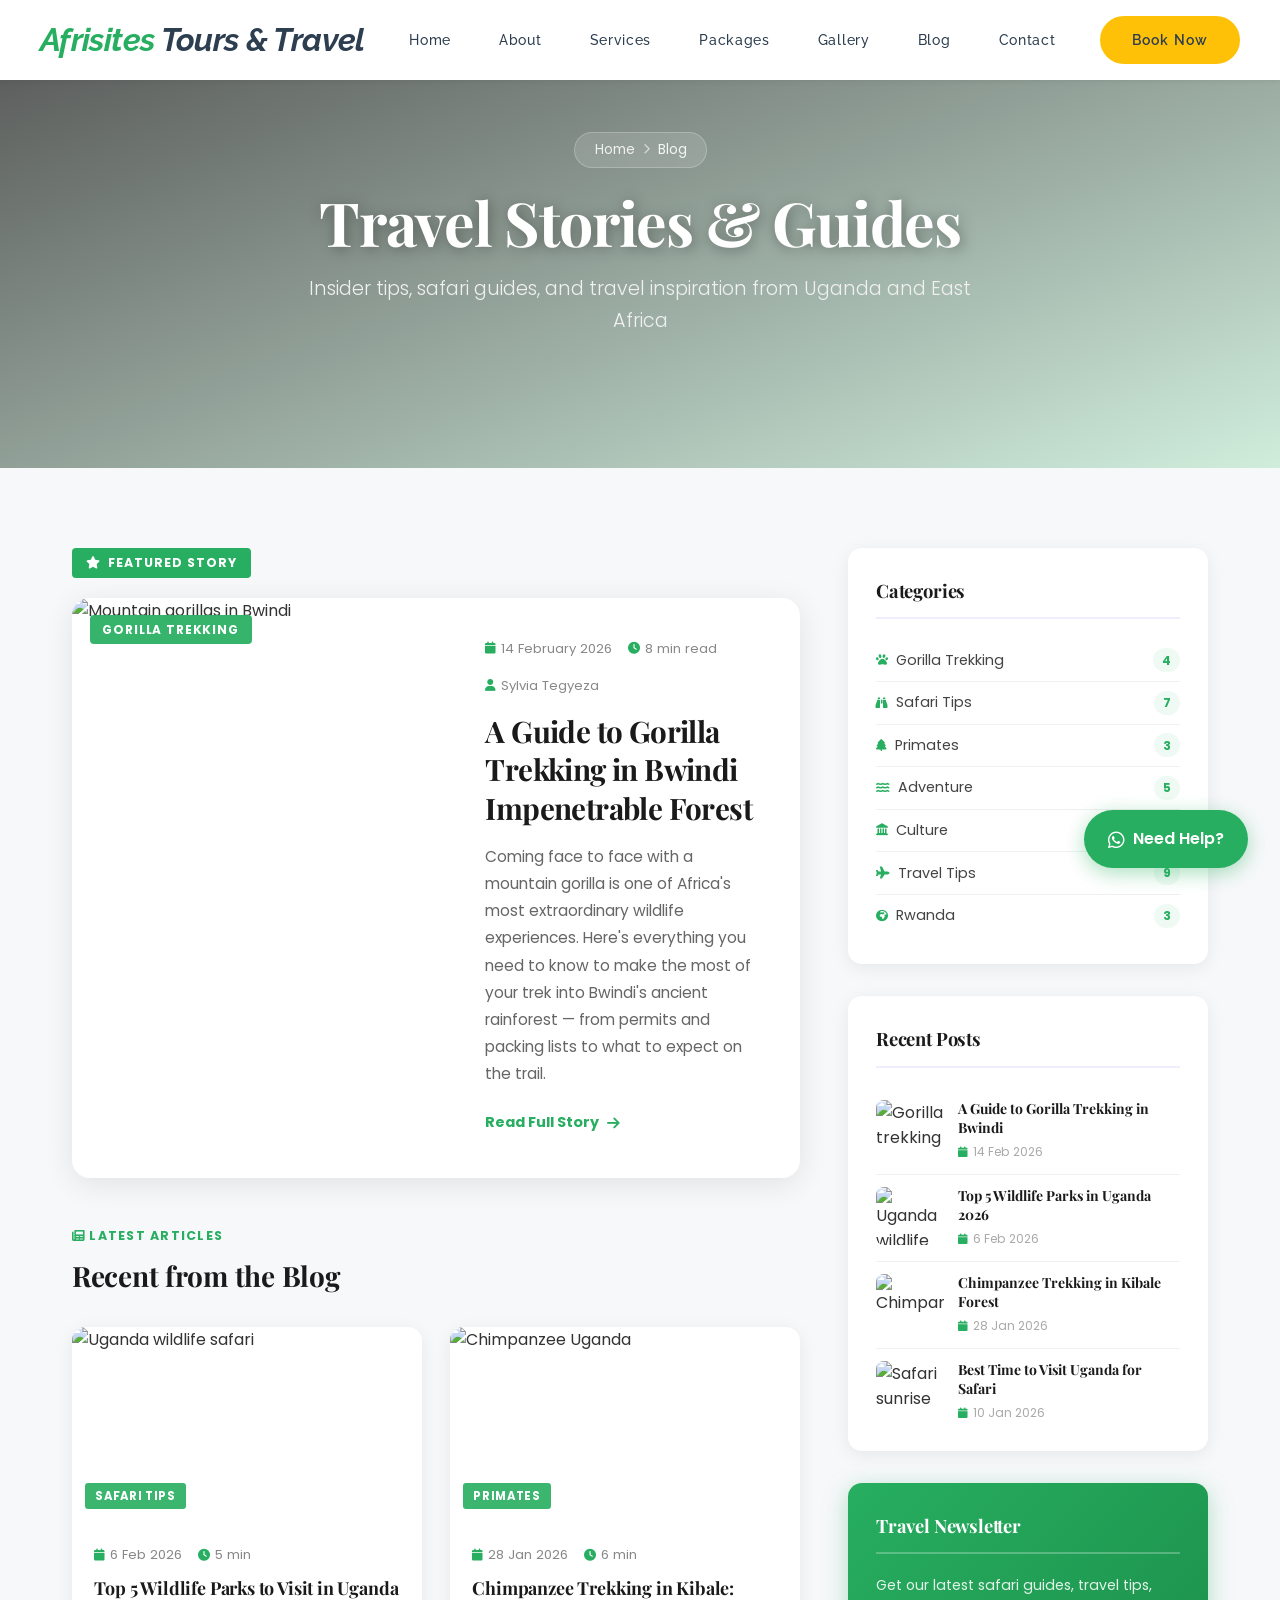
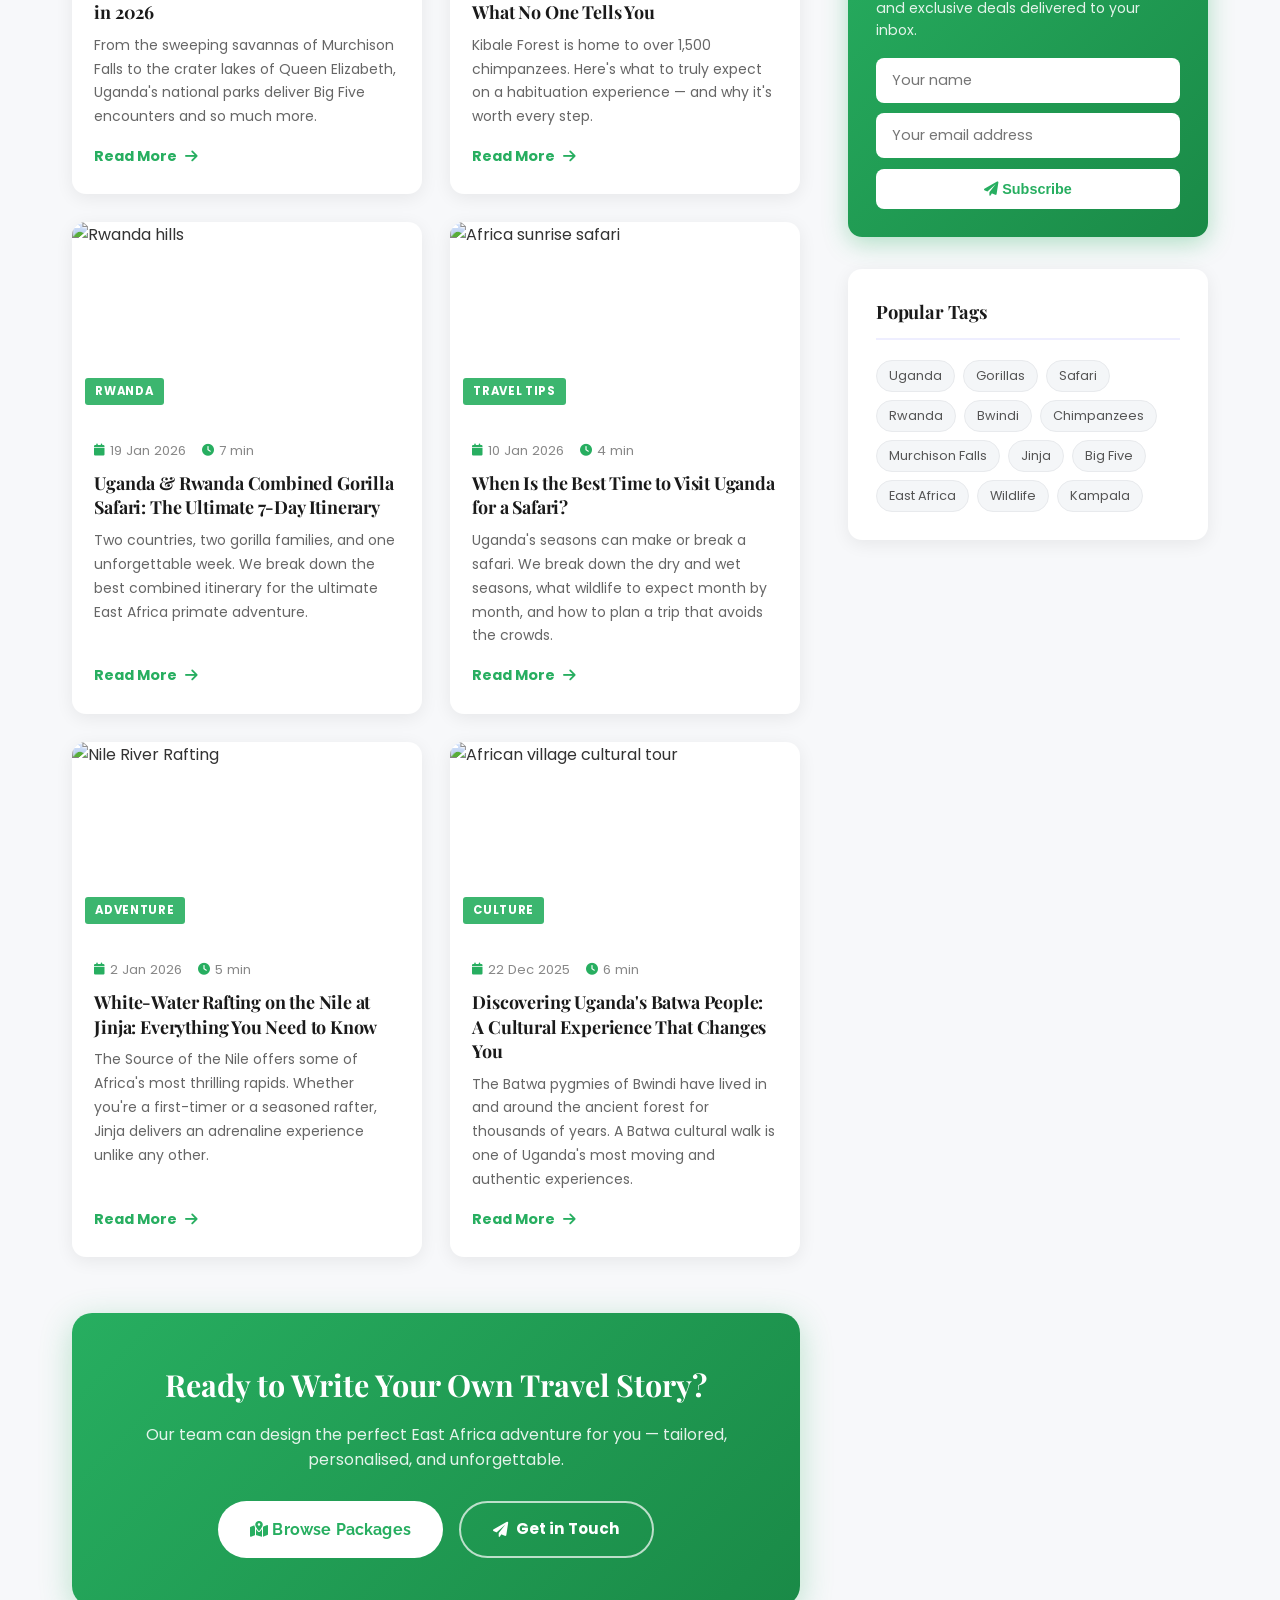
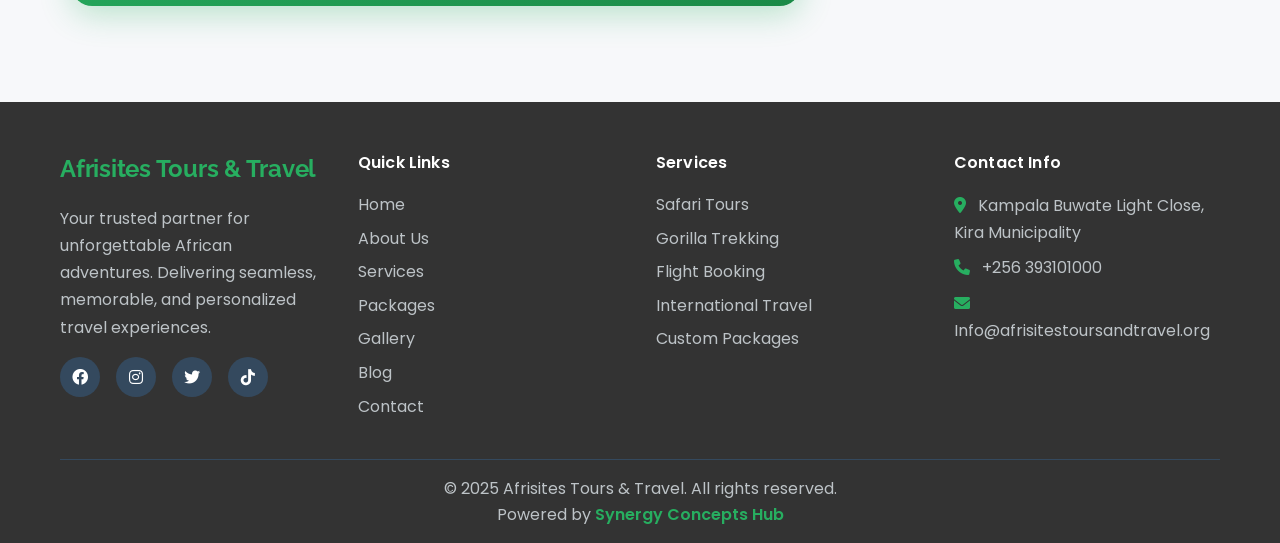
==== commit 270dd990: "ui: swap body font Inter  Poppins across all pages" ====
--- a/blog.html
+++ b/blog.html
@@ -7,7 +7,7 @@
     <meta name="description" content="Explore Uganda and East Africa through our travel blog. Tips, stories, guides, and insider knowledge from the Afrisites Tours & Travel team.">
     <link rel="icon" type="image/png" href="images/cropped-logo-scaled-1.png">
     <link rel="stylesheet" href="styles.css">
-    <link href="https://fonts.googleapis.com/css2?family=Inter:wght@300;400;500;600;700;800&family=Josefin+Sans:wght@400;500;600;700&family=Crimson+Text:wght@400;600;700&family=Raleway:wght@300;400;500;600;700;800&family=Playfair+Display:ital,wght@0,400;0,500;0,600;0,700;1,400&display=swap" rel="stylesheet">
+    <link href="https://fonts.googleapis.com/css2?family=Poppins:wght@300;400;500;600;700;800&family=Josefin+Sans:wght@400;500;600;700&family=Crimson+Text:wght@400;600;700&family=Raleway:wght@300;400;500;600;700;800&family=Playfair+Display:ital,wght@0,400;0,500;0,600;0,700;1,400&display=swap" rel="stylesheet">
     <link rel="stylesheet" href="https://cdnjs.cloudflare.com/ajax/libs/font-awesome/6.0.0/css/all.min.css">
 
     <style>
@@ -439,7 +439,7 @@
             border: none;
             border-radius: 8px;
             font-size: 0.9rem;
-            font-family: 'Inter', sans-serif;
+            font-family: 'Poppins', sans-serif;
             outline: none;
             width: 100%;
             box-sizing: border-box;
--- a/styles.css
+++ b/styles.css
@@ -6,7 +6,7 @@
 }
 
 body {
-    font-family: 'Inter', -apple-system, BlinkMacSystemFont, sans-serif;
+    font-family: 'Poppins', -apple-system, BlinkMacSystemFont, sans-serif;
     line-height: 1.6;
     color: #333;
     overflow-x: hidden;
@@ -229,7 +229,7 @@
 .search-select {
     border: none;
     background: transparent;
-    font-family: 'Inter', sans-serif;
+    font-family: 'Poppins', sans-serif;
     font-size: 0.85rem;
     color: #333;
     cursor: pointer;
@@ -1538,27 +1538,42 @@
 
 .contact-hero {
     position: relative;
-    height: 50vh;
-    min-height: 400px;
-    background: linear-gradient(rgba(0, 0, 0, 0.5), rgba(0, 0, 0, 0.5)),
-                url('https://images.unsplash.com/photo-1486312338219-ce68d2c6f44d?ixlib=rb-4.0.3&auto=format&fit=crop&w=2000&q=80') center/cover;
+    height: 52vh;
+    min-height: 420px;
+    background: linear-gradient(160deg, rgba(0,0,0,0.68) 0%, rgba(39,174,96,0.22) 100%),
+                url('https://images.unsplash.com/photo-1516026672322-bc52d61a55d5?ixlib=rb-4.0.3&auto=format&fit=crop&w=2000&q=80') center/cover;
     display: flex;
     align-items: center;
     justify-content: center;
     text-align: center;
     color: white;
-    margin-bottom: 5rem;
+    margin-bottom: 0;
 }
 
 .contact-hero-overlay {
     position: absolute;
-    top: 0;
-    left: 0;
-    right: 0;
-    bottom: 0;
-    background: linear-gradient(135deg, rgba(39, 174, 96, 0.3), rgba(34, 153, 84, 0.3));
+    top: 0; left: 0; right: 0; bottom: 0;
+    background: transparent;
     pointer-events: none;
 }
+
+.contact-breadcrumb {
+    display: inline-flex;
+    align-items: center;
+    gap: 0.5rem;
+    background: rgba(255,255,255,0.13);
+    backdrop-filter: blur(8px);
+    border: 1px solid rgba(255,255,255,0.22);
+    border-radius: 50px;
+    padding: 0.4rem 1.2rem;
+    font-size: 0.85rem;
+    color: rgba(255,255,255,0.9);
+    margin-bottom: 1.2rem;
+}
+
+.contact-breadcrumb a { color: rgba(255,255,255,0.85); text-decoration: none; }
+.contact-breadcrumb a:hover { color: #fff; }
+.contact-breadcrumb i { font-size: 0.68rem; opacity: 0.65; }
 
 .contact-hero-content {
     position: relative;
@@ -1574,7 +1589,7 @@
     font-weight: 700;
     margin-bottom: 1rem;
     letter-spacing: -0.01em;
-    text-shadow: 2px 2px 12px rgba(0, 0, 0, 0.4);
+    text-shadow: 2px 2px 12px rgba(0,0,0,0.4);
 }
 
 .contact-hero-content p {
@@ -1582,73 +1597,116 @@
     font-weight: 300;
     color: #f0f0f0;
     line-height: 1.6;
-    text-shadow: 1px 1px 5px rgba(0, 0, 0, 0.3);
+    text-shadow: 1px 1px 5px rgba(0,0,0,0.3);
 }
 
 .contact-content {
     display: grid;
     grid-template-columns: 1fr 1fr;
     gap: 3rem;
+    align-items: start;
 }
 
 .contact-info h2,
 .contact-info h3 {
-    font-family: 'Raleway', sans-serif;
-    color: #333;
-    font-size: 2rem;
-    margin-bottom: 1rem;
+    font-family: 'Playfair Display', serif;
+    color: #1a1a1a;
+    font-size: 1.9rem;
+    margin-bottom: 0.75rem;
     font-weight: 700;
     letter-spacing: -0.02em;
-}
-
-.contact-info p {
+    line-height: 1.25;
+}
+
+.contact-info > p {
     color: #666;
-    font-size: 1.1rem;
+    font-size: 1rem;
     margin-bottom: 2rem;
     line-height: 1.7;
 }
 
 .contact-details {
     margin-bottom: 2rem;
+    display: flex;
+    flex-direction: column;
+    gap: 0.85rem;
 }
 
 .contact-item {
     display: flex;
     align-items: flex-start;
     gap: 1rem;
-    margin-bottom: 1.5rem;
+    padding: 1rem 1.25rem;
+    border-radius: 14px;
+    background: white;
+    box-shadow: 0 3px 14px rgba(0,0,0,0.07);
+    border-left: 4px solid transparent;
+    transition: border-color 0.25s ease, box-shadow 0.25s ease, transform 0.25s ease;
+}
+
+.contact-item:hover {
+    border-left-color: #27ae60;
+    box-shadow: 0 8px 24px rgba(39,174,96,0.12);
+    transform: translateX(4px);
 }
 
 .contact-icon {
-    background: #27ae60;
-    color: white;
-    width: 50px;
-    height: 50px;
-    border-radius: 50%;
+    background: linear-gradient(135deg, #27ae60, #1a8a47);
+    color: white;
+    width: 46px;
+    height: 46px;
+    border-radius: 12px;
     display: flex;
     align-items: center;
     justify-content: center;
     flex-shrink: 0;
-}
+    font-size: 1rem;
+    box-shadow: 0 4px 14px rgba(39,174,96,0.35);
+}
+
+.contact-item-body {}
 
 .contact-item h4 {
-    color: #333;
-    margin-bottom: 0.5rem;
-}
-
-.contact-item p {
-    color: #666;
+    color: #1a1a1a;
+    font-weight: 700;
+    font-size: 0.85rem;
+    text-transform: uppercase;
+    letter-spacing: 0.06em;
+    margin-bottom: 0.3rem;
+}
+
+.contact-item p,
+.contact-item-body p {
+    color: #555;
     margin: 0;
+    font-size: 0.93rem;
+    line-height: 1.6;
+}
+
+.contact-item a {
+    color: #27ae60;
+    text-decoration: none;
+    font-weight: 600;
+}
+
+.contact-item a:hover { text-decoration: underline; }
+
+.contact-social-label {
+    font-size: 0.78rem;
+    font-weight: 700;
+    text-transform: uppercase;
+    letter-spacing: 0.1em;
+    color: #aaa;
+    margin-bottom: 0.75rem;
 }
 
 .social-links {
     display: flex;
-    gap: 1rem;
+    gap: 0.65rem;
+    flex-wrap: wrap;
 }
 
 .social-links a {
-    background: #27ae60;
-    color: white;
     width: 40px;
     height: 40px;
     border-radius: 50%;
@@ -1656,37 +1714,86 @@
     align-items: center;
     justify-content: center;
     text-decoration: none;
-    transition: all 0.3s ease;
+    font-size: 0.95rem;
+    background: transparent;
+    color: #27ae60;
+    border: 2px solid #27ae60;
+    transition: all 0.25s ease;
 }
 
 .social-links a:hover {
-    background: #229954;
+    background: #27ae60;
+    color: white;
     transform: translateY(-3px);
+    box-shadow: 0 6px 18px rgba(39,174,96,0.35);
 }
 
 .contact-form {
     background: white;
-    padding: 2rem;
-    border-radius: 15px;
-    box-shadow: 0 10px 30px rgba(0, 0, 0, 0.1);
+    padding: 0;
+    border-radius: 18px;
+    box-shadow: 0 8px 35px rgba(0, 0, 0, 0.1);
+    overflow: hidden;
+    border-top: 4px solid #27ae60;
+}
+
+.contact-form-header {
+    padding: 1.75rem 2rem 0;
+}
+
+.contact-form-header h3 {
+    font-family: 'Playfair Display', serif;
+    font-size: 1.5rem;
+    font-weight: 700;
+    color: #1a1a1a;
+    margin-bottom: 0.3rem;
+    letter-spacing: -0.01em;
+}
+
+.contact-form-header p {
+    font-size: 0.9rem;
+    color: #888;
+    margin-bottom: 1.5rem;
+}
+
+.contact-form form {
+    padding: 0 2rem 2rem;
 }
 
 .form-group {
-    margin-bottom: 1.5rem;
+    margin-bottom: 1.25rem;
+    position: relative;
+}
+
+.form-icon-group .form-input-icon {
+    position: absolute;
+    left: 1rem;
+    top: 50%;
+    transform: translateY(-50%);
+    color: #27ae60;
+    font-size: 0.85rem;
+    pointer-events: none;
+    z-index: 1;
+}
+
+.form-icon-group input,
+.form-icon-group select {
+    padding-left: 2.75rem;
 }
 
 .form-group input,
 .form-group select,
 .form-group textarea {
     width: 100%;
-    padding: 1rem;
+    padding: 0.9rem 1rem;
     border: 1.5px solid #e8e8e8;
     border-radius: 10px;
-    font-size: 1rem;
+    font-size: 0.95rem;
     transition: all 0.3s ease;
-    font-family: 'Inter', sans-serif;
+    font-family: 'Poppins', sans-serif;
     font-weight: 400;
     background: #f8f9fa;
+    box-sizing: border-box;
 }
 
 .form-group input:focus,
@@ -1695,12 +1802,22 @@
     outline: none;
     background: white;
     border-color: #27ae60;
-    box-shadow: 0 5px 15px rgba(39, 174, 96, 0.12);
+    box-shadow: 0 4px 14px rgba(39, 174, 96, 0.13);
 }
 
 .form-group textarea {
     resize: vertical;
     min-height: 120px;
+}
+
+.contact-submit {
+    width: 100%;
+    justify-content: center;
+    padding: 1rem;
+    font-size: 1rem;
+    margin-top: 0.5rem;
+    border-radius: 12px;
+    letter-spacing: 0.02em;
 }
 
 /* Book Now Section */
@@ -1712,7 +1829,7 @@
 }
 
 .book-content h2 {
-    font-family: 'Raleway', sans-serif;
+    font-family: 'Playfair Display', serif;
     font-size: 2.5rem;
     margin-bottom: 1rem;
     font-weight: 700;
@@ -1787,7 +1904,7 @@
 }
 
 .footer-section h4 {
-    font-family: 'Inter', sans-serif;
+    font-family: 'Poppins', sans-serif;
     color: white;
     margin-bottom: 1rem;
     font-weight: 600;
@@ -2026,7 +2143,7 @@
     border: 2px solid #e0e0e0;
     border-radius: 4px;
     font-size: 0.95rem;
-    font-family: 'Inter', sans-serif;
+    font-family: 'Poppins', sans-serif;
     transition: all 0.3s ease;
     pointer-events: auto;
 }
@@ -2404,7 +2521,7 @@
     .contact-hero {
         height: 40vh;
         min-height: 300px;
-        margin-bottom: 3rem;
+        margin-bottom: 0;
     }
     
     .contact-hero-content h2 {
@@ -2417,6 +2534,12 @@
 
     .contact-content {
         grid-template-columns: 1fr;
+    }
+
+    .contact-form-header,
+    .contact-form form {
+        padding-left: 1.5rem;
+        padding-right: 1.5rem;
     }
 
     .packages-grid {
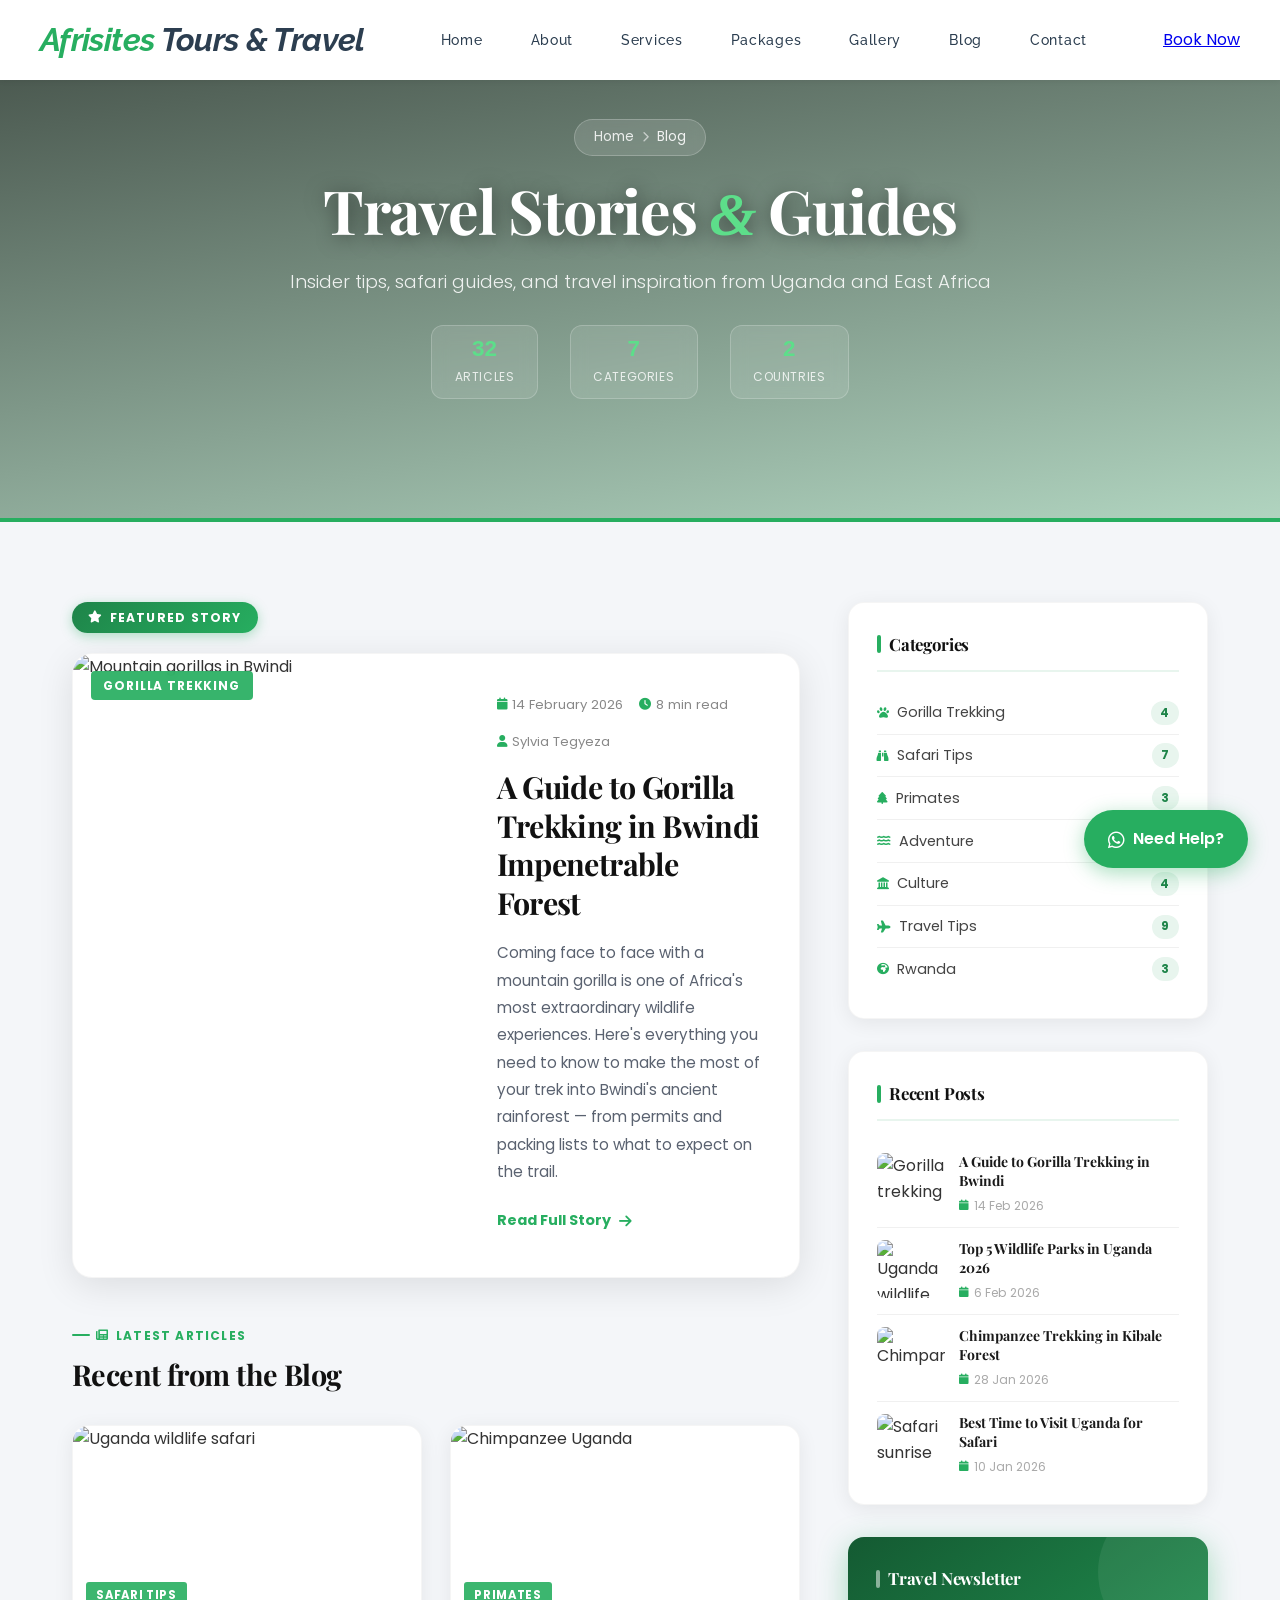
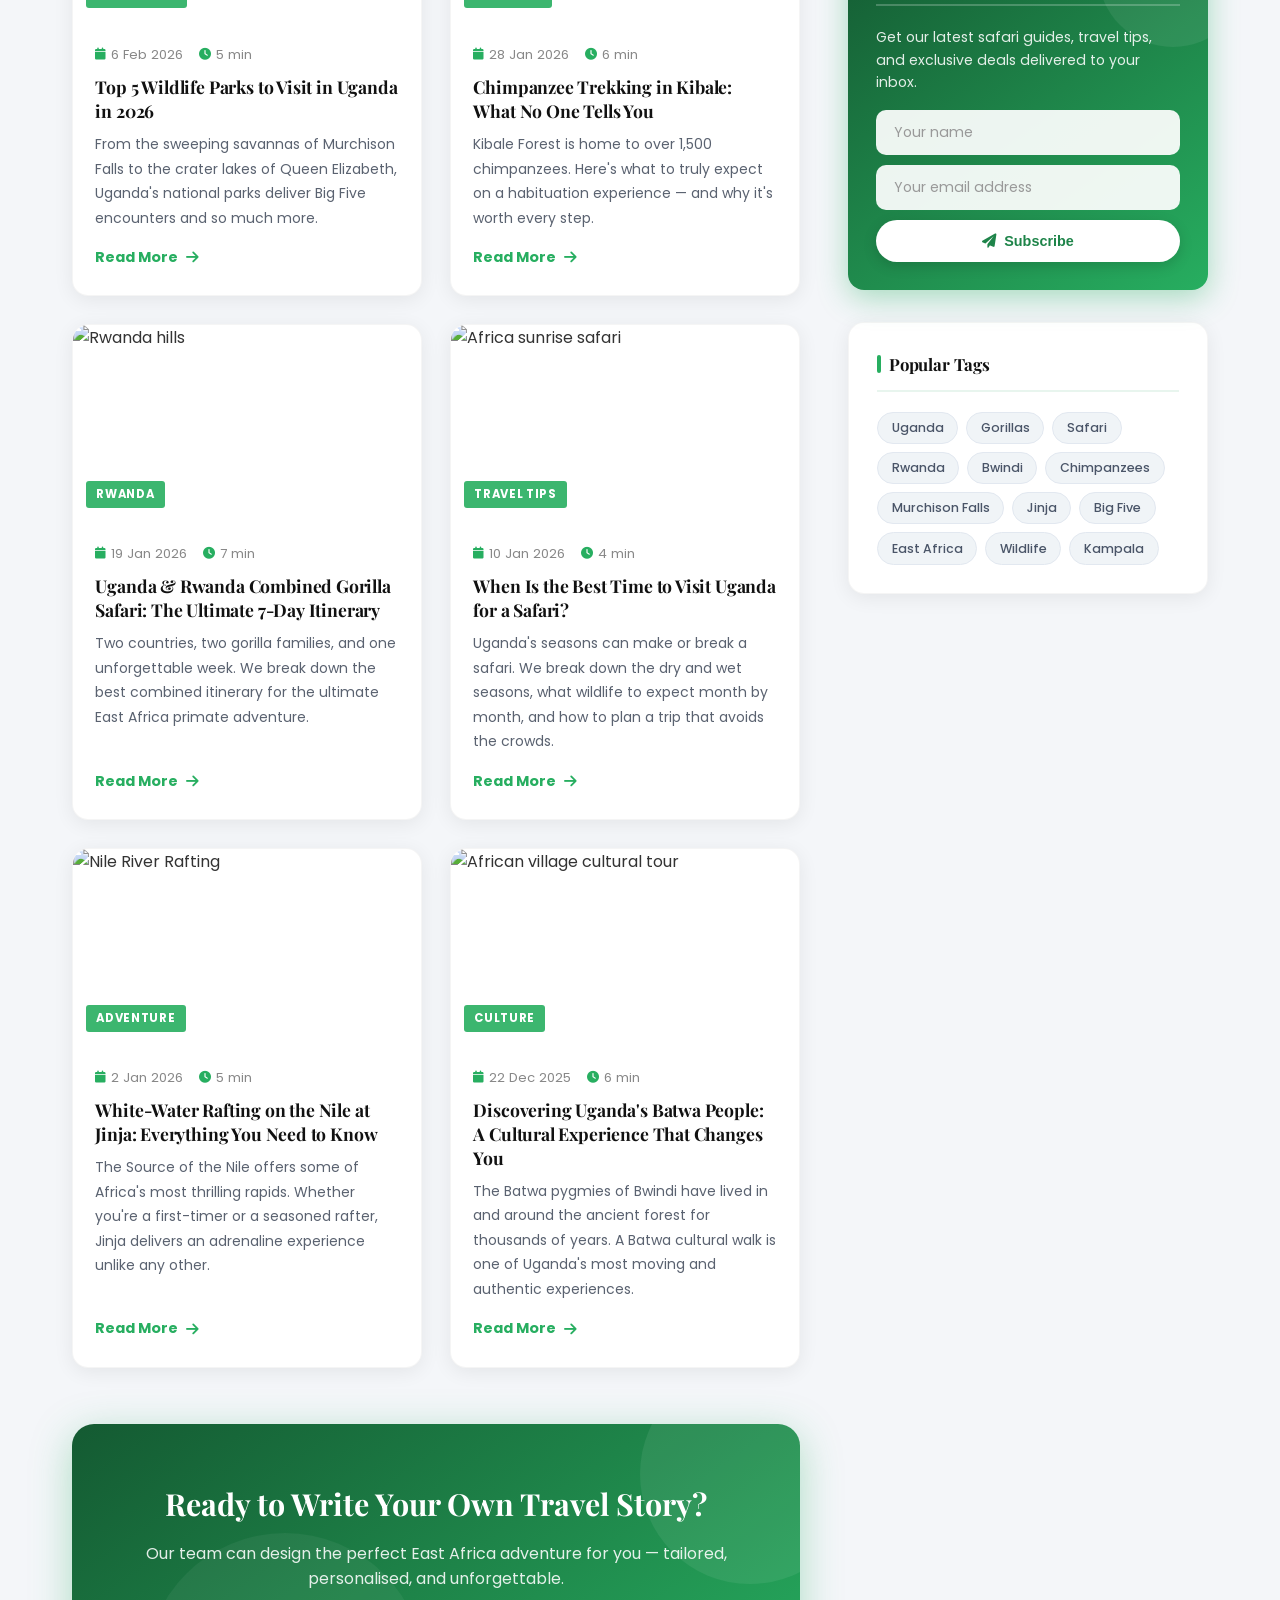
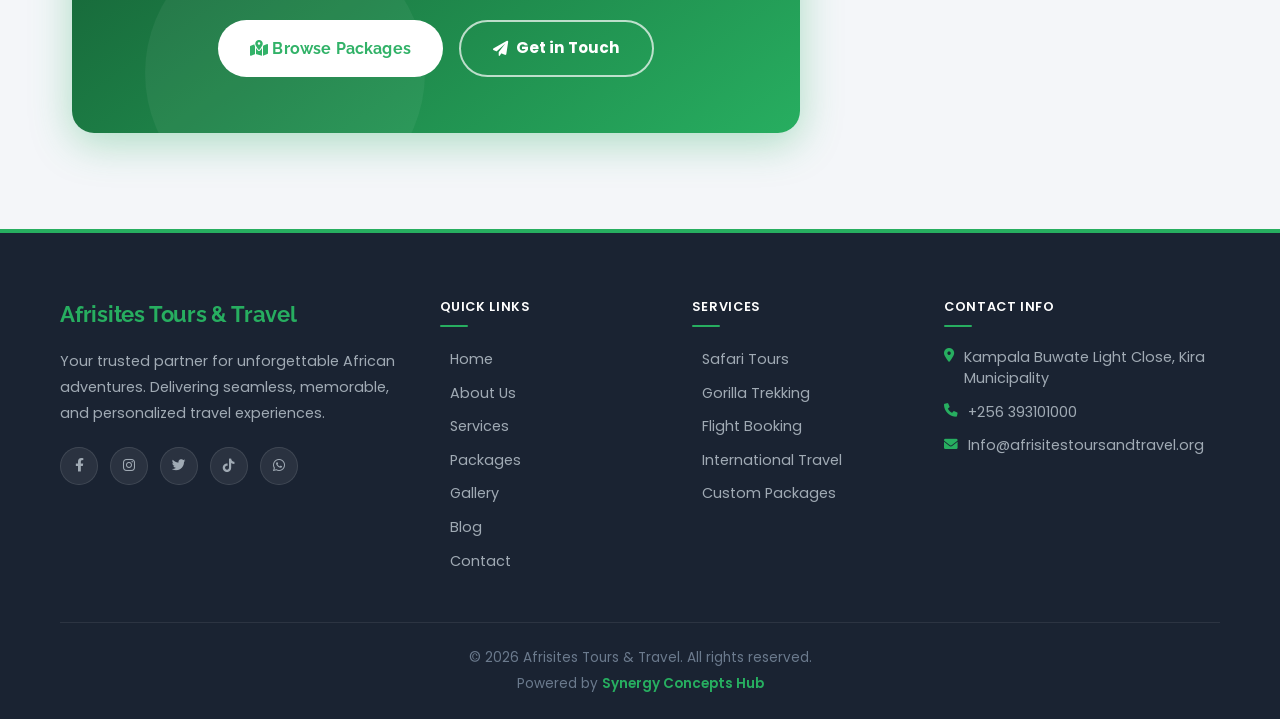
==== commit 949cf036: "Polish blog page: hero stats, richer cards, sidebar, newsletter, CTA, footer sync, nav fixes" ====
--- a/blog.html
+++ b/blog.html
@@ -16,21 +16,23 @@
         /* Hero */
         .blog-hero {
             position: relative;
-            height: 52vh;
-            min-height: 420px;
-            background: linear-gradient(160deg, rgba(0,0,0,0.68) 0%, rgba(39,174,96,0.22) 100%),
-                        url('https://images.unsplash.com/photo-1516026672322-bc52d61a55d5?ixlib=rb-4.0.3&auto=format&fit=crop&w=2000&q=80') center/cover;
-            display: flex;
+            height: 58vh;
+            min-height: 460px;
+            background: linear-gradient(170deg, rgba(10,25,15,0.78) 0%, rgba(30,132,73,0.35) 100%),
+                        url('https://images.unsplash.com/photo-1516426122078-c23e76319801?ixlib=rb-4.0.3&auto=format&fit=crop&w=2000&q=80') center/cover;
+            display: flex;
+            flex-direction: column;
             align-items: center;
             justify-content: center;
             text-align: center;
             color: white;
+            border-bottom: 4px solid #27ae60;
         }
 
         .blog-hero-content {
             position: relative;
             z-index: 2;
-            max-width: 780px;
+            max-width: 820px;
             padding: 0 2rem;
             animation: fadeInUp 0.9s ease;
         }
@@ -60,20 +62,58 @@
             margin-bottom: 1rem;
             letter-spacing: -0.02em;
             line-height: 1.15;
-            text-shadow: 2px 2px 14px rgba(0,0,0,0.35);
+            text-shadow: 2px 2px 20px rgba(0,0,0,0.5);
+        }
+
+        .blog-hero-content h1 em {
+            font-style: italic;
+            color: #5dde8a;
         }
 
         .blog-hero-content p {
-            font-size: 1.2rem;
+            font-size: 1.15rem;
             font-weight: 300;
-            color: #f0f0f0;
-            line-height: 1.65;
+            color: rgba(255,255,255,0.88);
+            line-height: 1.7;
+            margin-bottom: 1.75rem;
+        }
+
+        .blog-hero-stats {
+            display: flex;
+            gap: 2rem;
+            justify-content: center;
+            flex-wrap: wrap;
+            margin-top: 0.5rem;
+        }
+
+        .blog-hero-stat {
+            background: rgba(255,255,255,0.1);
+            backdrop-filter: blur(8px);
+            border: 1px solid rgba(255,255,255,0.2);
+            border-radius: 12px;
+            padding: 0.6rem 1.4rem;
+            text-align: center;
+        }
+
+        .blog-hero-stat strong {
+            display: block;
+            font-size: 1.4rem;
+            font-weight: 800;
+            color: #5dde8a;
+            line-height: 1.2;
+        }
+
+        .blog-hero-stat span {
+            font-size: 0.75rem;
+            opacity: 0.8;
+            text-transform: uppercase;
+            letter-spacing: 0.05em;
         }
 
         /* Layout */
         .blog-layout {
             padding: 5rem 0 6rem;
-            background: #f7f8fa;
+            background: #f4f6f9;
         }
 
         .blog-inner {
@@ -94,30 +134,32 @@
             display: inline-flex;
             align-items: center;
             gap: 0.4rem;
-            background: #27ae60;
+            background: linear-gradient(135deg, #1e8449, #27ae60);
             color: white;
-            font-size: 0.78rem;
+            font-size: 0.76rem;
             font-weight: 700;
             text-transform: uppercase;
-            letter-spacing: 0.08em;
-            padding: 0.3rem 0.9rem;
-            border-radius: 4px;
+            letter-spacing: 0.1em;
+            padding: 0.35rem 1rem;
+            border-radius: 50px;
             margin-bottom: 1.25rem;
+            box-shadow: 0 3px 12px rgba(39,174,96,0.35);
         }
 
         .featured-card {
             background: white;
-            border-radius: 18px;
+            border-radius: 20px;
             overflow: hidden;
-            box-shadow: 0 6px 30px rgba(0,0,0,0.09);
+            box-shadow: 0 8px 36px rgba(0,0,0,0.1);
             display: grid;
-            grid-template-columns: 1.1fr 1fr;
-            transition: box-shadow 0.3s ease, transform 0.3s ease;
+            grid-template-columns: 1.15fr 1fr;
+            transition: box-shadow 0.35s ease, transform 0.35s ease;
+            border: 1px solid rgba(0,0,0,0.04);
         }
 
         .featured-card:hover {
-            transform: translateY(-4px);
-            box-shadow: 0 16px 50px rgba(0,0,0,0.13);
+            transform: translateY(-5px);
+            box-shadow: 0 20px 55px rgba(0,0,0,0.14);
         }
 
         .featured-img {
@@ -151,7 +193,7 @@
         }
 
         .featured-body {
-            padding: 2.5rem 2rem;
+            padding: 2.5rem 2.2rem;
             display: flex;
             flex-direction: column;
             justify-content: center;
@@ -177,18 +219,26 @@
 
         .featured-body h2 {
             font-family: 'Playfair Display', serif;
-            font-size: 1.85rem;
-            font-weight: 700;
-            color: #1a1a1a;
-            line-height: 1.3;
+            font-size: 1.9rem;
+            font-weight: 700;
+            color: #111;
+            line-height: 1.28;
             margin-bottom: 1rem;
             letter-spacing: -0.02em;
         }
 
+        .featured-body h2 a {
+            color: inherit;
+            text-decoration: none;
+            transition: color 0.2s;
+        }
+
+        .featured-body h2 a:hover { color: #1e8449; }
+
         .featured-body p {
-            font-size: 0.97rem;
-            color: #666;
-            line-height: 1.75;
+            font-size: 0.95rem;
+            color: #5a6270;
+            line-height: 1.8;
             margin-bottom: 1.5rem;
         }
 
@@ -210,21 +260,33 @@
 
         /* ===== ARTICLE GRID ===== */
         .section-label {
-            font-size: 0.78rem;
+            font-size: 0.75rem;
             font-weight: 700;
             text-transform: uppercase;
             letter-spacing: 0.1em;
             color: #27ae60;
-            margin-bottom: 0.5rem;
+            margin-bottom: 0.4rem;
+            display: flex;
+            align-items: center;
+            gap: 0.4rem;
+        }
+
+        .section-label::before {
+            content: '';
+            display: inline-block;
+            width: 18px;
+            height: 2px;
+            background: #27ae60;
+            border-radius: 1px;
         }
 
         .section-title {
             font-family: 'Playfair Display', serif;
-            font-size: 1.75rem;
-            font-weight: 700;
-            color: #1a1a1a;
+            font-size: 1.8rem;
+            font-weight: 700;
+            color: #111;
             margin-bottom: 1.75rem;
-            letter-spacing: -0.01em;
+            letter-spacing: -0.02em;
         }
 
         .articles-grid {
@@ -235,18 +297,33 @@
 
         .article-card {
             background: white;
-            border-radius: 14px;
+            border-radius: 16px;
             overflow: hidden;
-            box-shadow: 0 4px 18px rgba(0,0,0,0.07);
+            box-shadow: 0 4px 20px rgba(0,0,0,0.07);
             transition: transform 0.3s ease, box-shadow 0.3s ease;
             display: flex;
             flex-direction: column;
+            border: 1px solid rgba(0,0,0,0.04);
+            position: relative;
+        }
+
+        .article-card::after {
+            content: '';
+            position: absolute;
+            bottom: 0; left: 0; right: 0;
+            height: 3px;
+            background: linear-gradient(90deg, #1e8449, #27ae60);
+            transform: scaleX(0);
+            transition: transform 0.35s ease;
+            transform-origin: left;
         }
 
         .article-card:hover {
-            transform: translateY(-4px);
-            box-shadow: 0 12px 36px rgba(0,0,0,0.12);
-        }
+            transform: translateY(-5px);
+            box-shadow: 0 14px 40px rgba(0,0,0,0.12);
+        }
+
+        .article-card:hover::after { transform: scaleX(1); }
 
         .article-img {
             position: relative;
@@ -288,18 +365,26 @@
 
         .article-body h3 {
             font-family: 'Playfair Display', serif;
-            font-size: 1.12rem;
-            font-weight: 700;
-            color: #1a1a1a;
+            font-size: 1.1rem;
+            font-weight: 700;
+            color: #111;
             line-height: 1.35;
             margin-bottom: 0.6rem;
             letter-spacing: -0.01em;
         }
 
+        .article-body h3 a {
+            color: inherit;
+            text-decoration: none;
+            transition: color 0.2s;
+        }
+
+        .article-body h3 a:hover { color: #1e8449; }
+
         .article-body p {
             font-size: 0.875rem;
-            color: #666;
-            line-height: 1.7;
+            color: #5a6270;
+            line-height: 1.75;
             margin-bottom: 1rem;
             flex: 1;
         }
@@ -309,20 +394,34 @@
 
         .sidebar-widget {
             background: white;
-            border-radius: 14px;
+            border-radius: 16px;
             padding: 1.75rem;
-            box-shadow: 0 4px 18px rgba(0,0,0,0.07);
+            box-shadow: 0 4px 20px rgba(0,0,0,0.07);
+            border: 1px solid rgba(0,0,0,0.04);
         }
 
         .widget-title {
             font-family: 'Playfair Display', serif;
-            font-size: 1.15rem;
-            font-weight: 700;
-            color: #1a1a1a;
+            font-size: 1.05rem;
+            font-weight: 700;
+            color: #111;
             margin-bottom: 1.25rem;
             padding-bottom: 0.75rem;
-            border-bottom: 2px solid #eef;
+            border-bottom: 2px solid #e8f5ee;
             letter-spacing: -0.01em;
+            display: flex;
+            align-items: center;
+            gap: 0.5rem;
+        }
+
+        .widget-title::before {
+            content: '';
+            display: inline-block;
+            width: 4px;
+            height: 18px;
+            background: #27ae60;
+            border-radius: 2px;
+            flex-shrink: 0;
         }
 
         /* Category list */
@@ -352,12 +451,14 @@
         .cat-list a:hover { color: #27ae60; }
 
         .cat-count {
-            background: #f0faf4;
-            color: #27ae60;
-            font-size: 0.75rem;
-            font-weight: 700;
-            padding: 0.15rem 0.55rem;
+            background: #e8f5ee;
+            color: #1e8449;
+            font-size: 0.72rem;
+            font-weight: 700;
+            padding: 0.18rem 0.6rem;
             border-radius: 20px;
+            min-width: 26px;
+            text-align: center;
         }
 
         /* Recent posts */
@@ -409,16 +510,32 @@
 
         /* Newsletter widget */
         .newsletter-widget {
-            background: linear-gradient(135deg, #27ae60 0%, #1a8a47 100%);
+            background: linear-gradient(145deg, #145a32 0%, #1e8449 50%, #27ae60 100%);
             color: white;
-            border-radius: 14px;
+            border-radius: 16px;
             padding: 1.75rem;
-            box-shadow: 0 6px 25px rgba(39,174,96,0.35);
+            box-shadow: 0 8px 30px rgba(39,174,96,0.38);
+            position: relative;
+            overflow: hidden;
+        }
+
+        .newsletter-widget::before {
+            content: '';
+            position: absolute;
+            top: -40px; right: -40px;
+            width: 150px; height: 150px;
+            border-radius: 50%;
+            background: rgba(255,255,255,0.07);
+            pointer-events: none;
         }
 
         .newsletter-widget .widget-title {
             color: white;
-            border-bottom-color: rgba(255,255,255,0.25);
+            border-bottom-color: rgba(255,255,255,0.22);
+        }
+
+        .newsletter-widget .widget-title::before {
+            background: rgba(255,255,255,0.5);
         }
 
         .newsletter-widget p {
@@ -435,32 +552,41 @@
         }
 
         .newsletter-form input {
-            padding: 0.75rem 1rem;
+            padding: 0.75rem 1.1rem;
             border: none;
-            border-radius: 8px;
-            font-size: 0.9rem;
+            border-radius: 10px;
+            font-size: 0.88rem;
             font-family: 'Poppins', sans-serif;
             outline: none;
             width: 100%;
             box-sizing: border-box;
-        }
+            background: rgba(255,255,255,0.92);
+        }
+
+        .newsletter-form input::placeholder { color: #999; }
 
         .newsletter-form button {
             background: white;
-            color: #27ae60;
+            color: #1e8449;
             border: none;
-            padding: 0.75rem 1rem;
-            border-radius: 8px;
+            padding: 0.8rem 1rem;
+            border-radius: 50px;
             font-size: 0.9rem;
             font-weight: 700;
             cursor: pointer;
-            transition: background 0.2s, transform 0.2s;
+            transition: all 0.25s;
             width: 100%;
+            display: flex;
+            align-items: center;
+            justify-content: center;
+            gap: 0.5rem;
+            box-shadow: 0 4px 14px rgba(0,0,0,0.15);
         }
 
         .newsletter-form button:hover {
             background: #f0faf4;
-            transform: translateY(-1px);
+            transform: translateY(-2px);
+            box-shadow: 0 6px 20px rgba(0,0,0,0.18);
         }
 
         /* Tags widget */
@@ -471,31 +597,56 @@
         }
 
         .tag {
-            background: #f4f6f8;
-            color: #555;
-            font-size: 0.8rem;
-            padding: 0.3rem 0.75rem;
-            border-radius: 20px;
+            background: #f0f4f7;
+            color: #4a5568;
+            font-size: 0.78rem;
+            font-weight: 500;
+            padding: 0.32rem 0.85rem;
+            border-radius: 50px;
             text-decoration: none;
-            border: 1px solid #e8eaed;
-            transition: all 0.2s;
+            border: 1px solid #e2e8f0;
+            transition: all 0.22s;
         }
 
         .tag:hover {
             background: #27ae60;
             color: white;
             border-color: #27ae60;
+            transform: translateY(-1px);
+            box-shadow: 0 3px 10px rgba(39,174,96,0.3);
         }
 
         /* Blog CTA */
         .blog-cta {
-            background: linear-gradient(135deg, #27ae60 0%, #1a8a47 100%);
-            border-radius: 20px;
-            padding: 3rem;
+            background: linear-gradient(145deg, #145a32 0%, #1e8449 50%, #27ae60 100%);
+            border-radius: 22px;
+            padding: 3.5rem 3rem;
             text-align: center;
             color: white;
             margin-top: 3.5rem;
-            box-shadow: 0 8px 32px rgba(39,174,96,0.3);
+            box-shadow: 0 10px 40px rgba(39,174,96,0.35);
+            position: relative;
+            overflow: hidden;
+        }
+
+        .blog-cta::before {
+            content: '';
+            position: absolute;
+            top: -60px; right: -60px;
+            width: 220px; height: 220px;
+            border-radius: 50%;
+            background: rgba(255,255,255,0.07);
+            pointer-events: none;
+        }
+
+        .blog-cta::after {
+            content: '';
+            position: absolute;
+            bottom: -80px; left: 10%;
+            width: 280px; height: 280px;
+            border-radius: 50%;
+            background: rgba(255,255,255,0.05);
+            pointer-events: none;
         }
 
         .blog-cta h3 {
@@ -563,7 +714,11 @@
         }
 
         @media (max-width: 768px) {
-            .blog-hero-content h1 { font-size: 2.6rem; }
+            .blog-hero { height: auto; min-height: auto; padding: 5rem 1rem 3rem; }
+            .blog-hero-content h1 { font-size: 2.4rem; }
+            .blog-hero-stats { gap: 0.75rem; }
+            .blog-hero-stat { padding: 0.5rem 1rem; }
+            .blog-hero-stat strong { font-size: 1.2rem; }
             .blog-inner { padding: 0 1rem; gap: 2rem; }
             .blog-layout { padding: 3.5rem 0 5rem; }
             .featured-card { grid-template-columns: 1fr; }
@@ -571,7 +726,7 @@
             .articles-grid { grid-template-columns: 1fr; }
             .sidebar { grid-template-columns: 1fr; }
             .newsletter-widget { grid-column: span 1; }
-            .blog-cta { padding: 2rem 1.25rem; }
+            .blog-cta { padding: 2.5rem 1.5rem; }
             .blog-cta h3 { font-size: 1.5rem; }
         }
     </style>
@@ -582,7 +737,7 @@
     <nav class="navbar">
         <div class="nav-container">
             <div class="nav-logo">
-                <h2><span class="logo-sun">Afrisites</span><span class="logo-tour"> Tours & Travel</span></h2>
+                <h2><a href="index.html" style="text-decoration:none;"><span class="logo-sun">Afrisites</span><span class="logo-tour"> Tours & Travel</span></a></h2>
             </div>
             <ul class="nav-menu">
                 <li><a href="index.html">Home</a></li>
@@ -593,7 +748,7 @@
                 <li><a href="blog.html" class="active">Blog</a></li>
                 <li><a href="index.html#contact">Contact</a></li>
             </ul>
-            <a href="index.html#contact" class="search-btn">Book Now</a>
+            <a href="index.html#book-now" class="cta-btn">Book Now</a>
             <div class="hamburger">
                 <span></span>
                 <span></span>
@@ -610,8 +765,13 @@
                 <i class="fas fa-chevron-right"></i>
                 Blog
             </div>
-            <h1>Travel Stories & Guides</h1>
+            <h1>Travel Stories <em>&</em> Guides</h1>
             <p>Insider tips, safari guides, and travel inspiration from Uganda and East Africa</p>
+            <div class="blog-hero-stats">
+                <div class="blog-hero-stat"><strong>32</strong><span>Articles</span></div>
+                <div class="blog-hero-stat"><strong>7</strong><span>Categories</span></div>
+                <div class="blog-hero-stat"><strong>2</strong><span>Countries</span></div>
+            </div>
         </div>
     </section>
 
@@ -886,10 +1046,11 @@
                     <h3>Afrisites Tours & Travel</h3>
                     <p>Your trusted partner for unforgettable African adventures. Delivering seamless, memorable, and personalized travel experiences.</p>
                     <div class="footer-social">
-                        <a href="https://www.facebook.com/share/1AYkxr24NF/" target="_blank"><i class="fab fa-facebook"></i></a>
-                        <a href="https://www.instagram.com/afrisitestours?igsh=MWF3NjZhZWJoaXg5eQ==&utm_source=ig_contact_invite" target="_blank"><i class="fab fa-instagram"></i></a>
-                        <a href="https://x.com/afrisitestours?t=BAAgxnkriuY4JzA-G13aRQ&s=08" target="_blank"><i class="fab fa-twitter"></i></a>
-                        <a href="https://www.tiktok.com/@afrisitestours?_t=ZM-8vpIFXoFHNP&_r=1" target="_blank"><i class="fab fa-tiktok"></i></a>
+                        <a href="https://www.facebook.com/share/1AYkxr24NF/" target="_blank" aria-label="Facebook"><i class="fab fa-facebook-f"></i></a>
+                        <a href="https://www.instagram.com/afrisitestours?igsh=MWF3NjZhZWJoaXg5eQ==&utm_source=ig_contact_invite" target="_blank" aria-label="Instagram"><i class="fab fa-instagram"></i></a>
+                        <a href="https://x.com/afrisitestours?t=BAAgxnkriuY4JzA-G13aRQ&s=08" target="_blank" aria-label="Twitter"><i class="fab fa-twitter"></i></a>
+                        <a href="https://www.tiktok.com/@afrisitestours?_t=ZM-8vpIFXoFHNP&_r=1" target="_blank" aria-label="TikTok"><i class="fab fa-tiktok"></i></a>
+                        <a href="https://wa.me/256393101000" target="_blank" aria-label="WhatsApp"><i class="fab fa-whatsapp"></i></a>
                     </div>
                 </div>
                 <div class="footer-section">
@@ -924,7 +1085,7 @@
                 </div>
             </div>
             <div class="footer-bottom">
-                <p>&copy; 2025 Afrisites Tours & Travel. All rights reserved.</p>
+                <p>&copy; 2026 Afrisites Tours & Travel. All rights reserved.</p>
                 <p>Powered by <a href="https://www.synergyconceptshub.com/" target="_blank" rel="noopener noreferrer" style="color: #27ae60; text-decoration: none; font-weight: 600;">Synergy Concepts Hub</a></p>
             </div>
         </div>
--- a/styles.css
+++ b/styles.css
@@ -1704,6 +1704,8 @@
     display: flex;
     gap: 0.65rem;
     flex-wrap: wrap;
+    position: relative;
+    z-index: 2;
 }
 
 .social-links a {
@@ -1719,6 +1721,10 @@
     color: #27ae60;
     border: 2px solid #27ae60;
     transition: all 0.25s ease;
+    pointer-events: auto;
+    cursor: pointer;
+    position: relative;
+    z-index: 2;
 }
 
 .social-links a:hover {
@@ -1778,7 +1784,7 @@
 
 .form-icon-group input,
 .form-icon-group select {
-    padding-left: 2.75rem;
+    padding-left: 2.75rem !important;
 }
 
 .form-group input,
@@ -1786,6 +1792,7 @@
 .form-group textarea {
     width: 100%;
     padding: 0.9rem 1rem;
+
     border: 1.5px solid #e8e8e8;
     border-radius: 10px;
     font-size: 0.95rem;
@@ -1880,24 +1887,25 @@
 
 /* Footer */
 .footer {
-    background: #333333;
-    color: white;
-    padding: 3rem 0 1rem;
+    background: #1a2332;
+    color: white;
+    padding: 4rem 0 1.5rem;
     position: relative;
     z-index: 10;
+    border-top: 4px solid #27ae60;
 }
 
 .footer-content {
     display: grid;
-    grid-template-columns: repeat(auto-fit, minmax(250px, 1fr));
-    gap: 2rem;
-    margin-bottom: 2rem;
+    grid-template-columns: 1.6fr 1fr 1fr 1.3fr;
+    gap: 2.5rem;
+    margin-bottom: 2.5rem;
 }
 
 .footer-section h3 {
     font-family: 'Raleway', sans-serif;
     color: #27ae60;
-    font-size: 1.5rem;
+    font-size: 1.4rem;
     margin-bottom: 1rem;
     font-weight: 700;
     letter-spacing: -0.01em;
@@ -1906,14 +1914,30 @@
 .footer-section h4 {
     font-family: 'Poppins', sans-serif;
     color: white;
-    margin-bottom: 1rem;
+    margin-bottom: 1.2rem;
     font-weight: 600;
-    letter-spacing: 0.01em;
+    letter-spacing: 0.05em;
+    text-transform: uppercase;
+    font-size: 0.8rem;
+    position: relative;
+    padding-bottom: 0.6rem;
+}
+
+.footer-section h4::after {
+    content: '';
+    position: absolute;
+    bottom: 0;
+    left: 0;
+    width: 28px;
+    height: 2px;
+    background: #27ae60;
+    border-radius: 2px;
 }
 
 .footer-section p {
-    color: #bdc3c7;
-    line-height: 1.7;
+    color: #a0aab4;
+    line-height: 1.8;
+    font-size: 0.9rem;
 }
 
 .footer-section ul {
@@ -1925,28 +1949,48 @@
 }
 
 .footer-section ul li a {
-    color: #bdc3c7;
+    color: #a0aab4;
     text-decoration: none;
-    transition: color 0.3s ease;
+    transition: all 0.3s ease;
     pointer-events: auto;
     cursor: pointer;
+    font-size: 0.9rem;
+    display: inline-flex;
+    align-items: center;
+    gap: 0.4rem;
+}
+
+.footer-section ul li a::before {
+    content: '›';
+    color: #27ae60;
+    font-size: 1rem;
+    line-height: 1;
+    opacity: 0;
+    transform: translateX(-4px);
+    transition: all 0.3s ease;
 }
 
 .footer-section ul li a:hover {
-    color: #27ae60;
+    color: white;
+    padding-left: 4px;
+}
+
+.footer-section ul li a:hover::before {
+    opacity: 1;
+    transform: translateX(0);
 }
 
 .footer-social {
     display: flex;
-    gap: 1rem;
-    margin-top: 1rem;
+    gap: 0.75rem;
+    margin-top: 1.25rem;
 }
 
 .footer-social a {
-    background: #34495e;
-    color: white;
-    width: 40px;
-    height: 40px;
+    background: rgba(255,255,255,0.07);
+    color: #a0aab4;
+    width: 38px;
+    height: 38px;
     border-radius: 50%;
     display: flex;
     align-items: center;
@@ -1955,28 +1999,44 @@
     transition: all 0.3s ease;
     pointer-events: auto;
     cursor: pointer;
+    border: 1px solid rgba(255,255,255,0.1);
+    font-size: 0.85rem;
 }
 
 .footer-social a:hover {
     background: #27ae60;
+    color: white;
+    border-color: #27ae60;
     transform: translateY(-3px);
+    box-shadow: 0 6px 18px rgba(39,174,96,0.35);
 }
 
 .footer-contact p {
-    margin-bottom: 0.5rem;
-    color: #bdc3c7;
+    margin-bottom: 0.75rem;
+    color: #a0aab4;
+    font-size: 0.9rem;
+    display: flex;
+    align-items: flex-start;
+    gap: 0.6rem;
+    line-height: 1.5;
 }
 
 .footer-contact i {
-    margin-right: 0.5rem;
     color: #27ae60;
+    font-size: 0.85rem;
+    margin-top: 0.15rem;
+    flex-shrink: 0;
 }
 
 .footer-bottom {
-    border-top: 1px solid #34495e;
-    padding-top: 1rem;
+    border-top: 1px solid rgba(255,255,255,0.08);
+    padding-top: 1.5rem;
     text-align: center;
-    color: #bdc3c7;
+    color: #6b7a8d;
+    font-size: 0.85rem;
+    display: flex;
+    flex-direction: column;
+    gap: 0.3rem;
 }
 
 /* Chat Widget */
@@ -2199,6 +2259,11 @@
     .services-grid {
         grid-template-columns: 1fr;
     }
+
+    .footer-content {
+        grid-template-columns: 1fr 1fr;
+        gap: 2rem;
+    }
 }
 
 @media (max-width: 768px) {
@@ -2439,6 +2504,19 @@
         text-align: center;
     }
 
+    .footer-section h4::after {
+        left: 50%;
+        transform: translateX(-50%);
+    }
+
+    .footer-social {
+        justify-content: center;
+    }
+
+    .footer-contact p {
+        justify-content: center;
+    }
+
     .footer-section ul {
         align-items: center;
     }
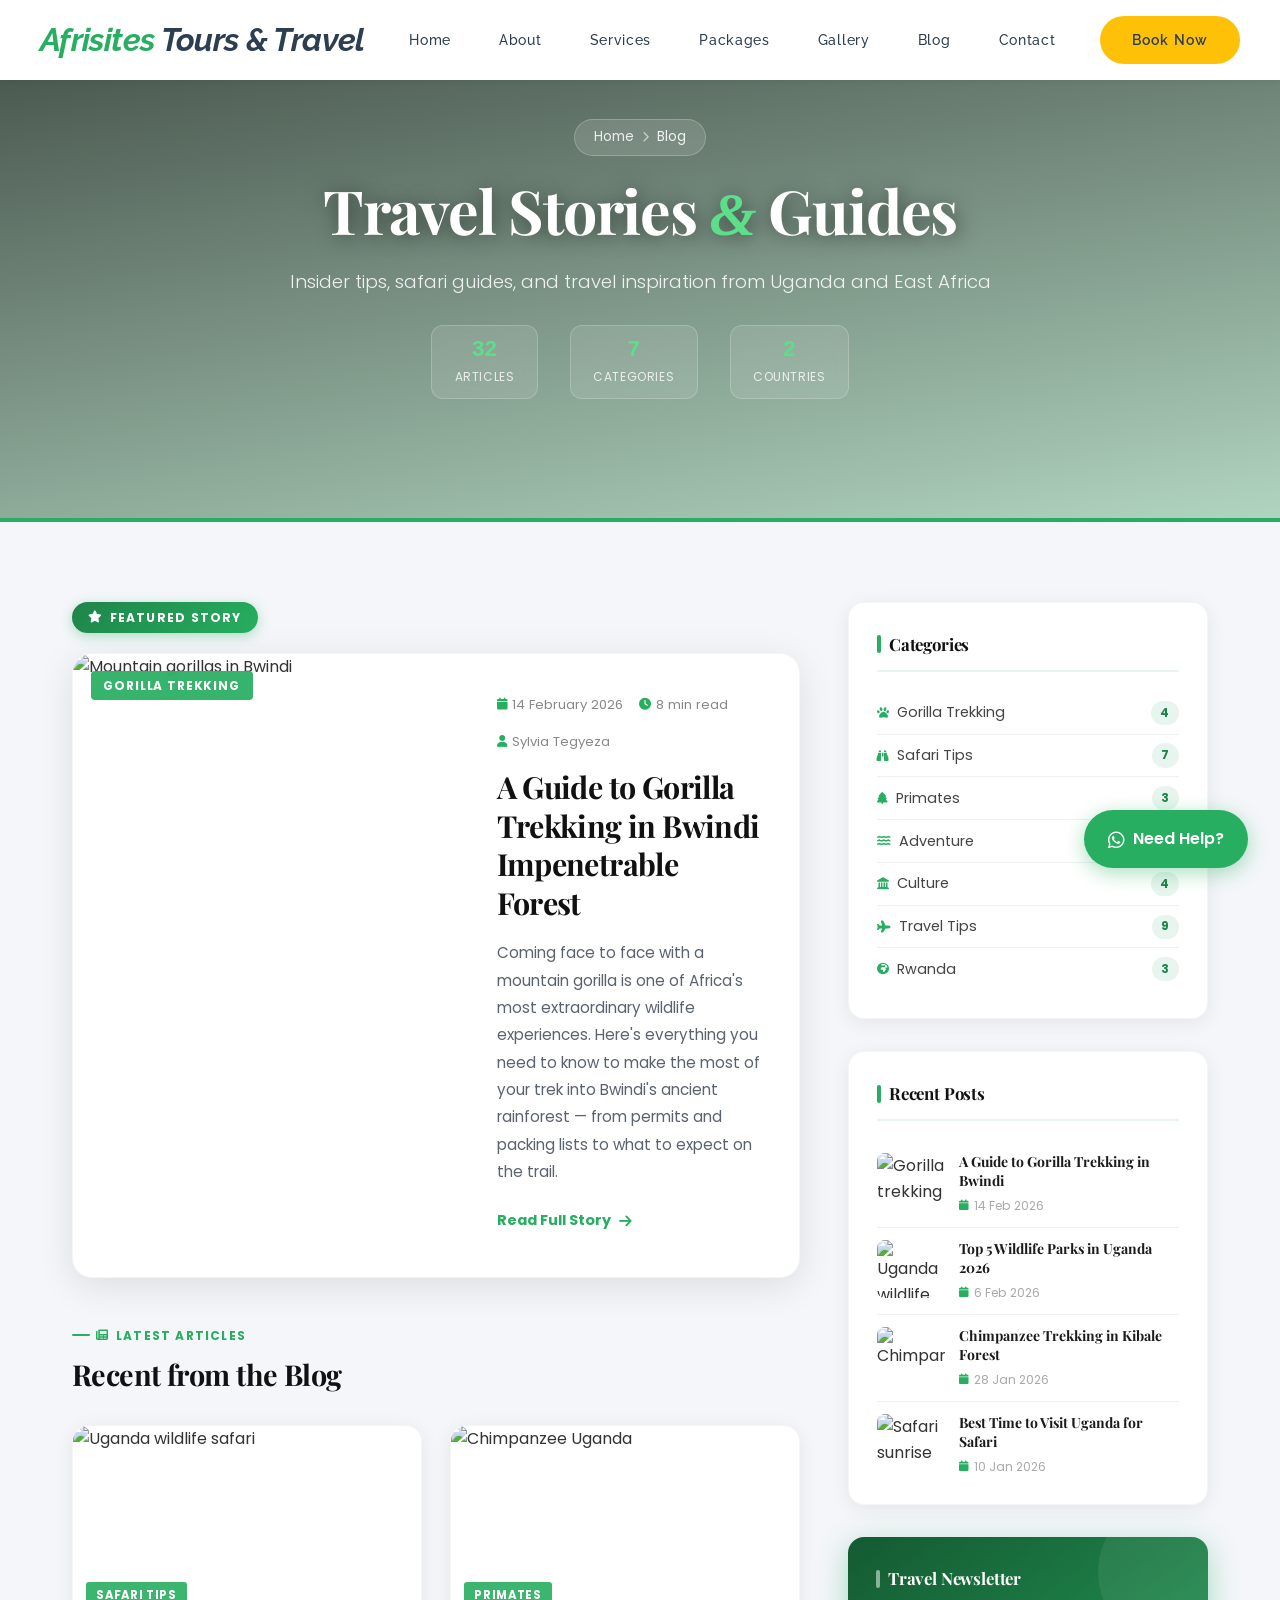
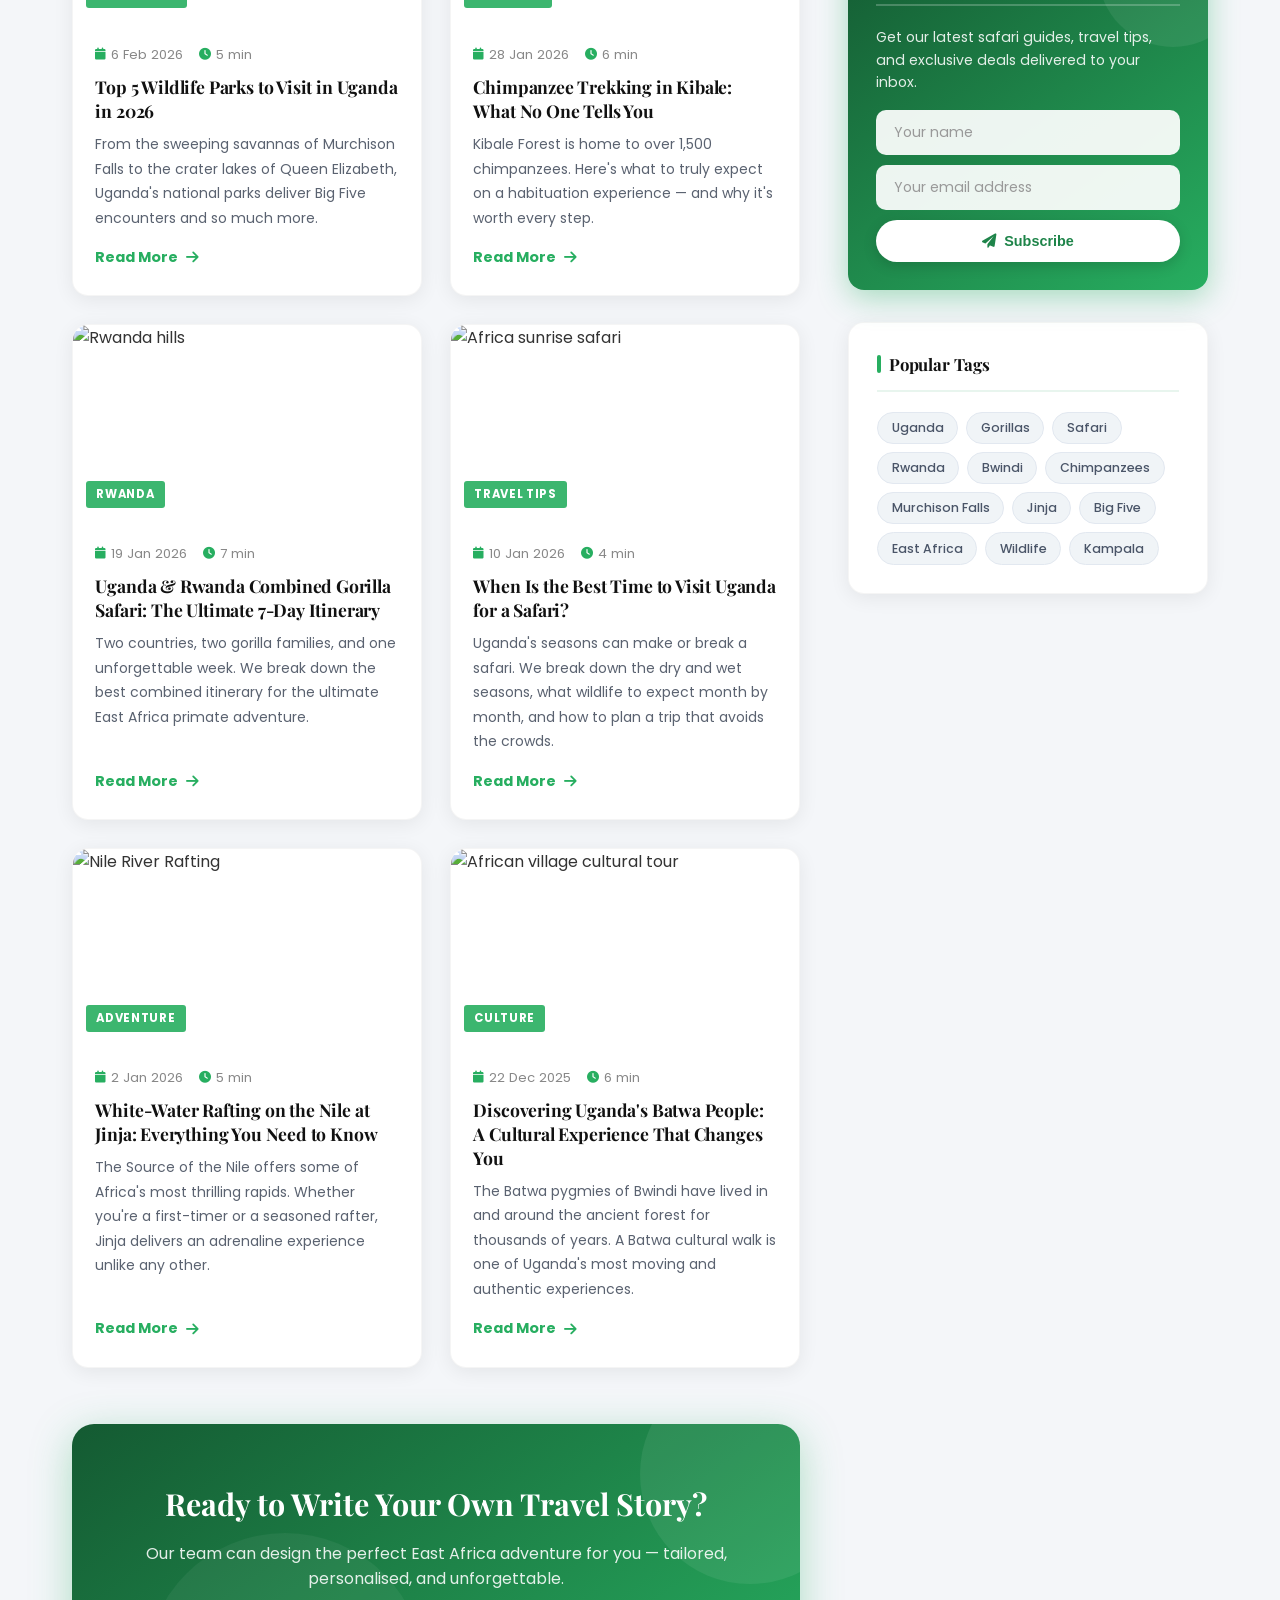
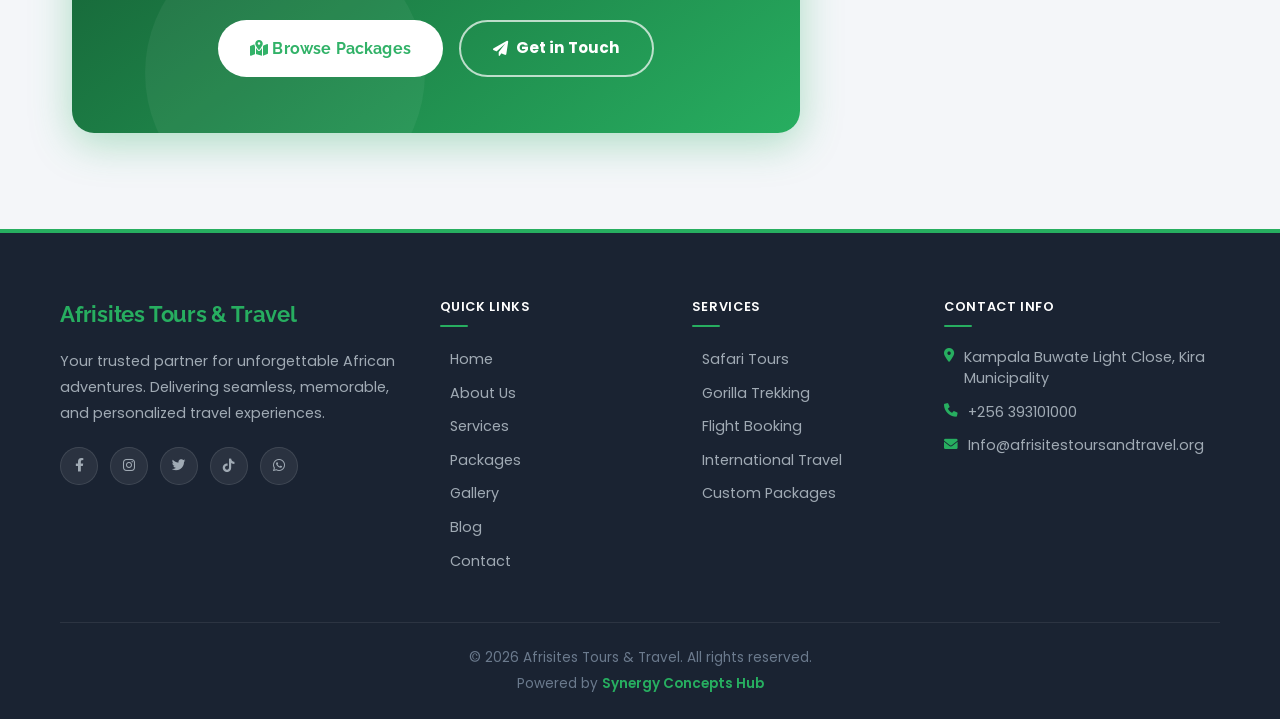
==== commit 2f3de3ba: "fix: Book Now pill on all pages + featured story image" ====
--- a/blog.html
+++ b/blog.html
@@ -787,7 +787,7 @@
                     <div class="featured-label"><i class="fas fa-star"></i> Featured Story</div>
                     <div class="featured-card">
                         <div class="featured-img">
-                            <img src="https://images.unsplash.com/photo-1605649461784-edb6e5a59c13?ixlib=rb-4.0.3&auto=format&fit=crop&w=900&q=80" alt="Mountain gorillas in Bwindi">
+                            <img src="https://images.unsplash.com/photo-1564760055775-d63b17a55c44?ixlib=rb-4.0.3&auto=format&fit=crop&w=900&q=80" alt="Mountain gorillas in Bwindi">
                             <span class="featured-category">Gorilla Trekking</span>
                         </div>
                         <div class="featured-body">
--- a/styles.css
+++ b/styles.css
@@ -93,7 +93,7 @@
     color: #FFC107;
 }
 
-.search-btn {
+.search-btn, .cta-btn {
     background: #FFC107;
     color: #2C3E50;
     padding: 0.8rem 2rem;
@@ -108,7 +108,7 @@
     cursor: pointer;
 }
 
-.search-btn:hover {
+.search-btn:hover, .cta-btn:hover {
     background: #FFB300;
     transform: translateY(-2px);
     box-shadow: 0 4px 8px rgba(255, 193, 7, 0.3);
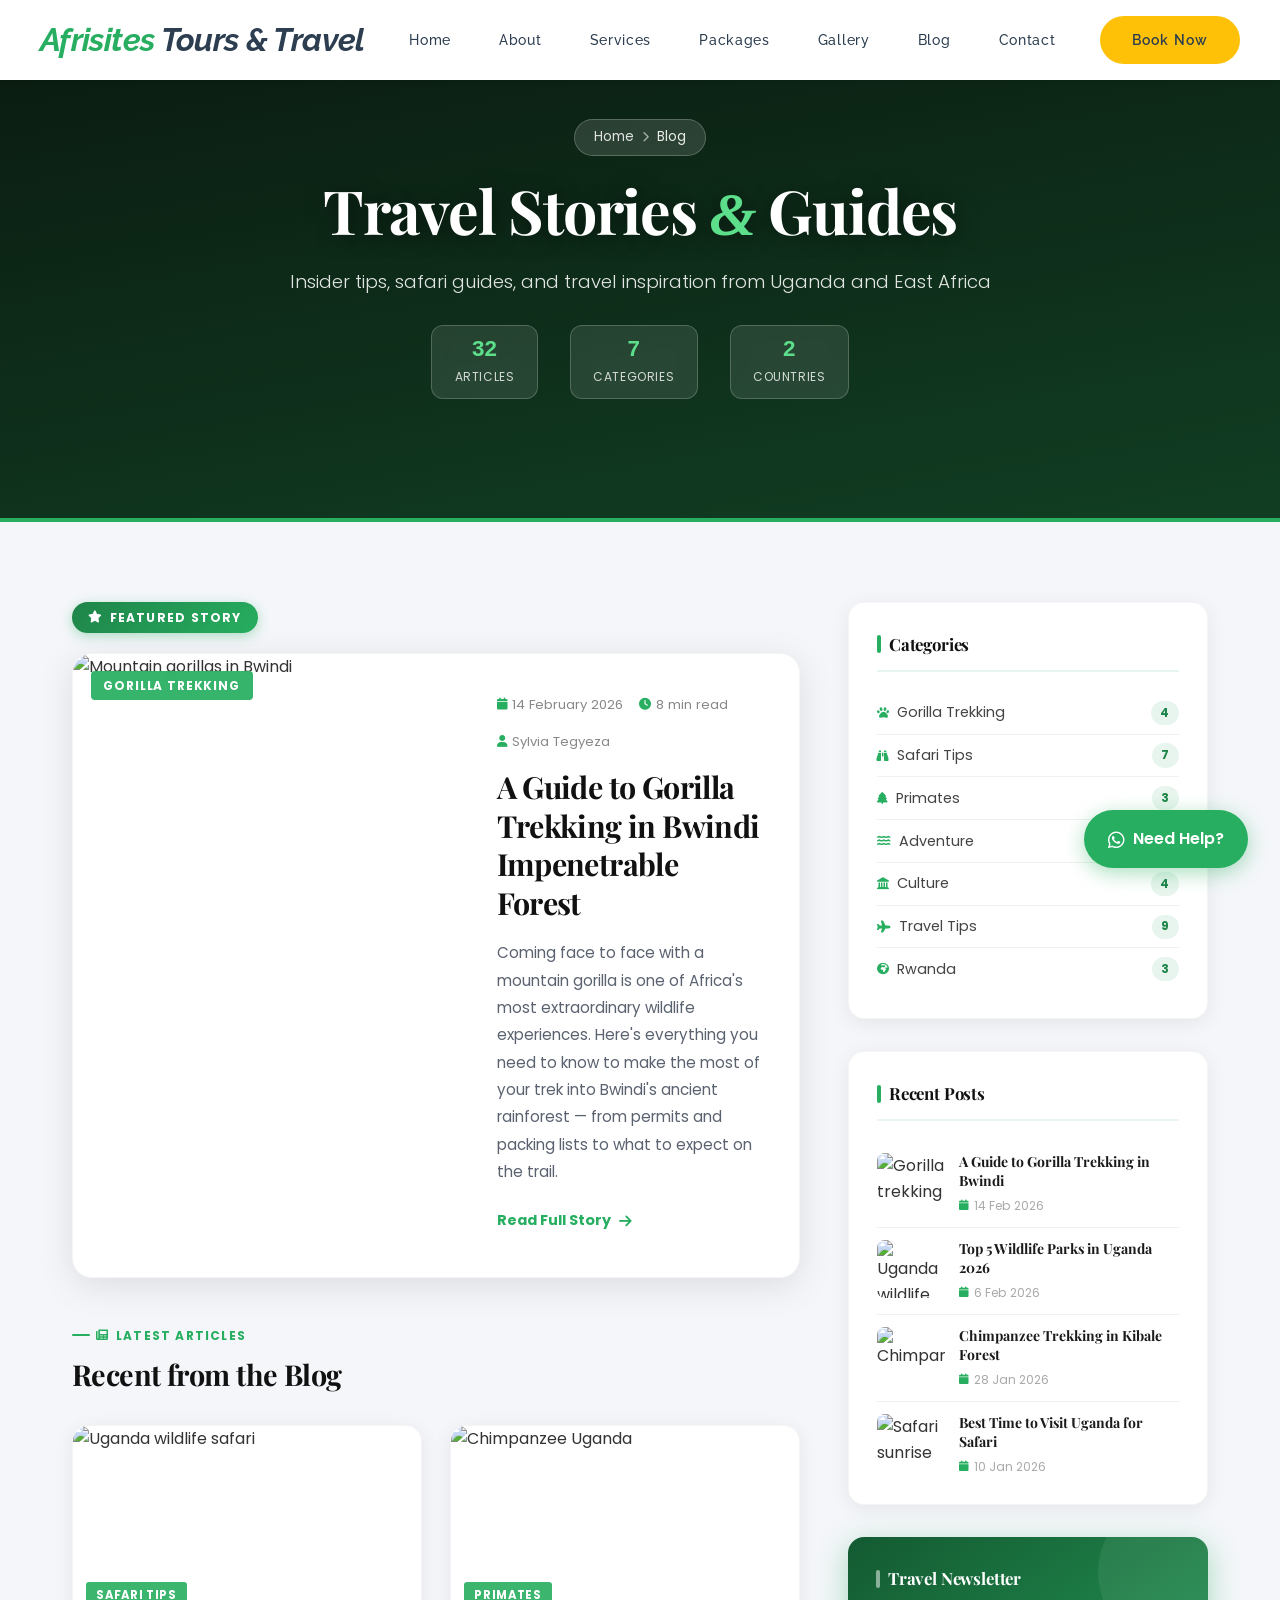
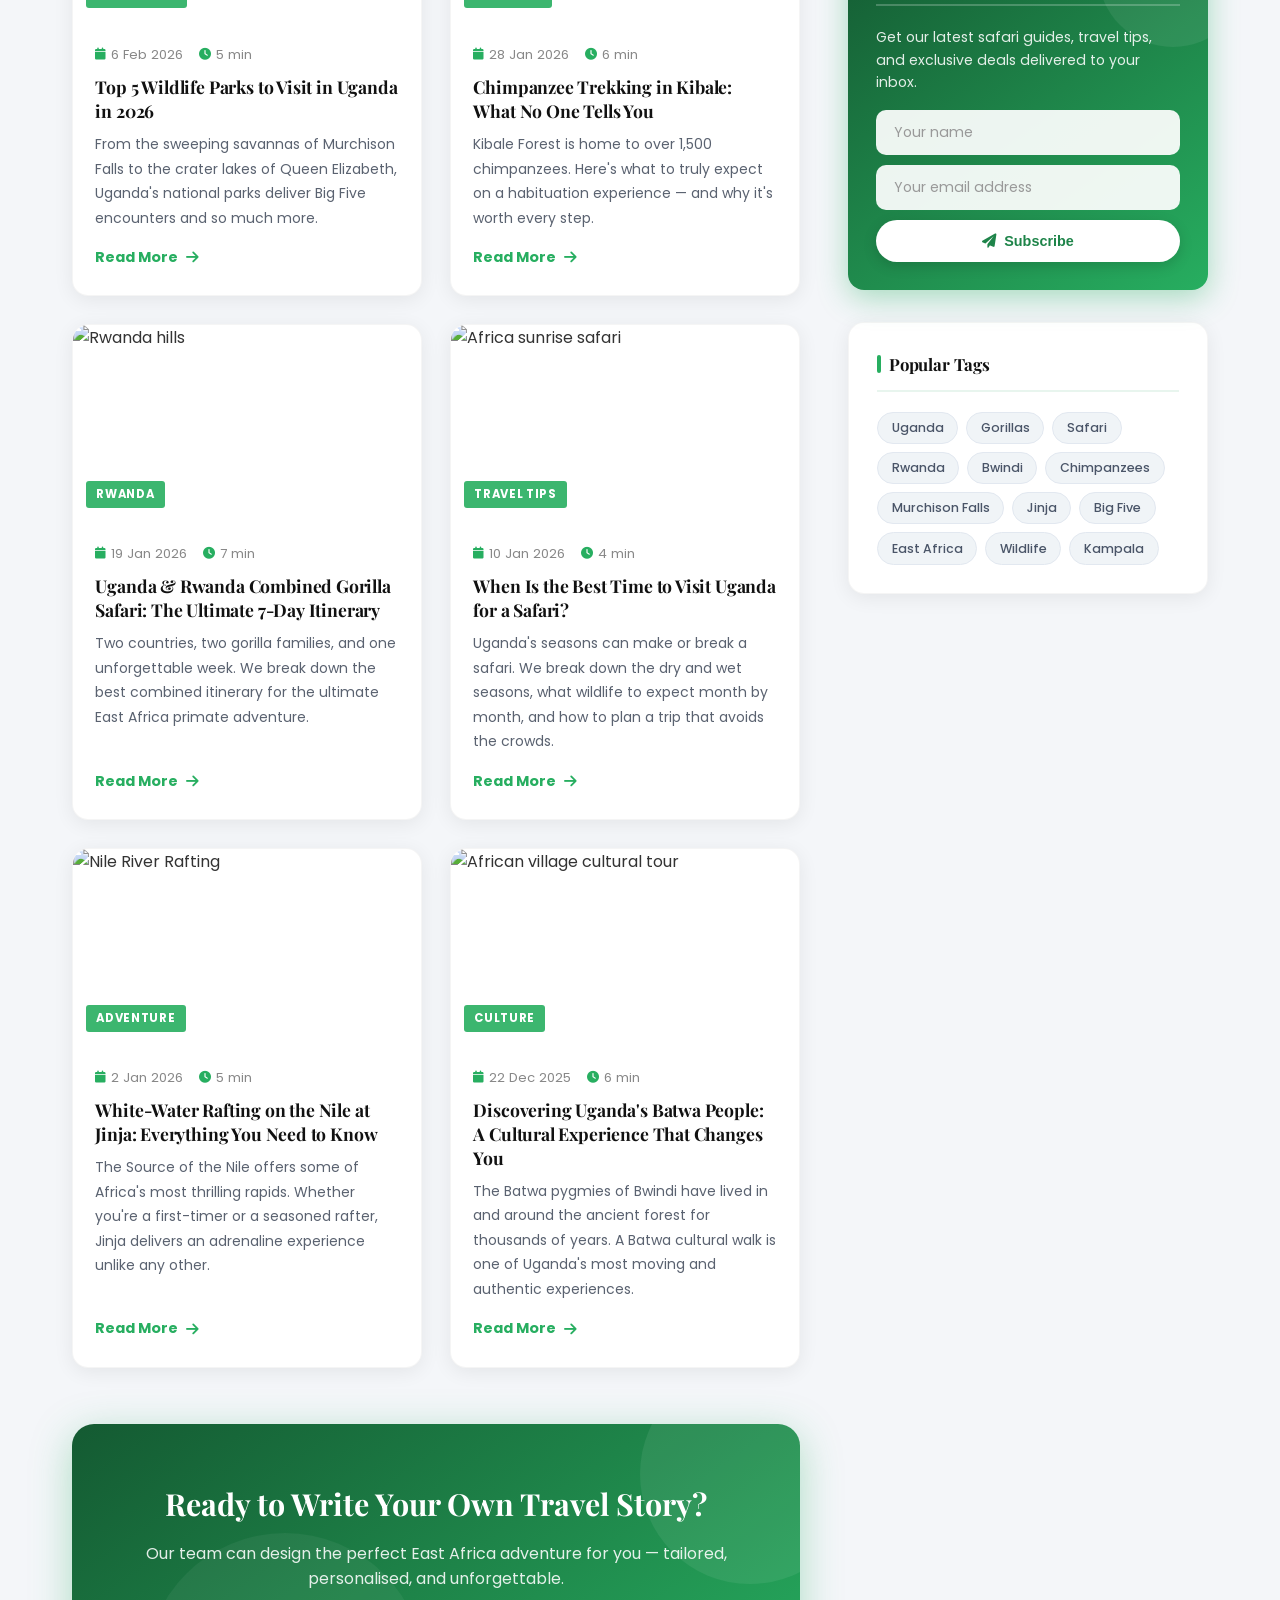
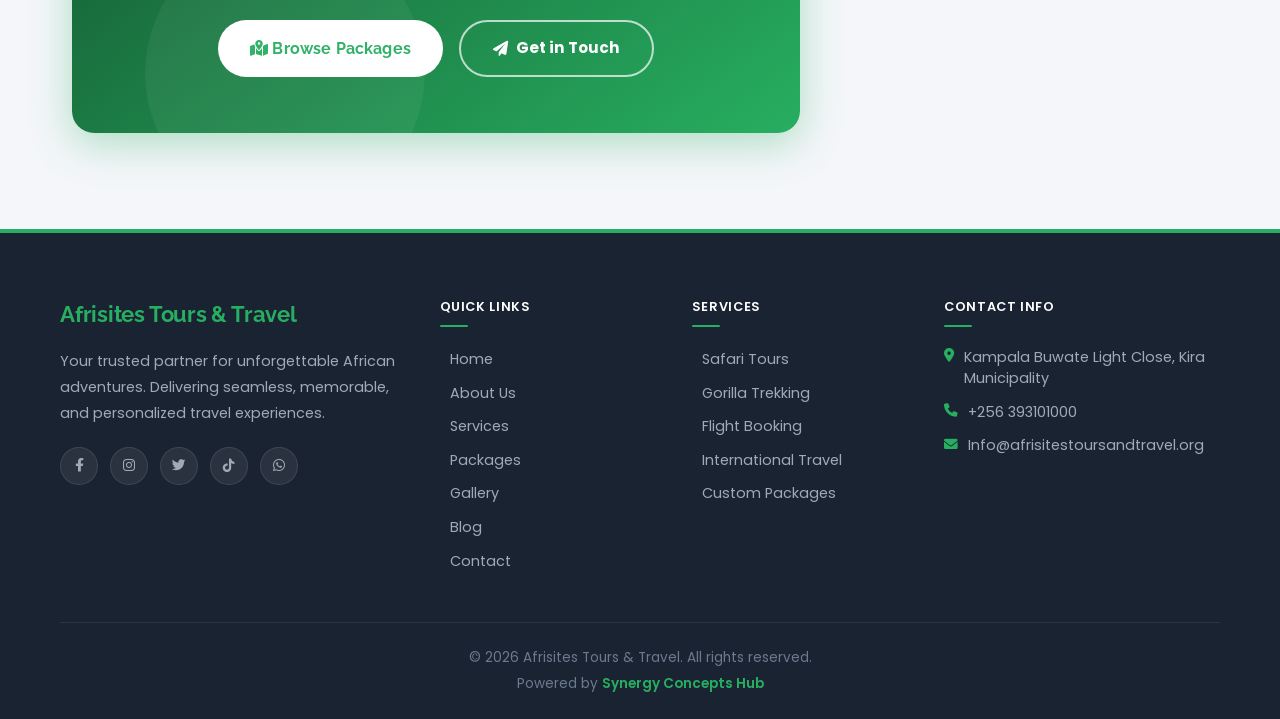
==== commit 64ffa854: "Fix mobile nav, white blank pages, and JS crashes Nav fixes: - Hide Book Now pill on mobile (targets" ====
--- a/blog.html
+++ b/blog.html
@@ -18,8 +18,11 @@
             position: relative;
             height: 58vh;
             min-height: 460px;
-            background: linear-gradient(170deg, rgba(10,25,15,0.78) 0%, rgba(30,132,73,0.35) 100%),
-                        url('https://images.unsplash.com/photo-1516426122078-c23e76319801?ixlib=rb-4.0.3&auto=format&fit=crop&w=2000&q=80') center/cover;
+            background-color: #0a190f;
+            background-image: linear-gradient(170deg, rgba(10,25,15,0.78) 0%, rgba(30,132,73,0.35) 100%),
+                              url('https://images.unsplash.com/photo-1516426122078-c23e76319801?ixlib=rb-4.0.3&auto=format&fit=crop&w=2000&q=80');
+            background-size: cover;
+            background-position: center;
             display: flex;
             flex-direction: column;
             align-items: center;
--- a/styles.css
+++ b/styles.css
@@ -150,6 +150,7 @@
     color: white;
     position: relative;
     overflow: hidden;
+    background-color: #0d1f12;
 }
 
 .hero-slider {
@@ -601,7 +602,7 @@
 
 .value-tags {
     display: flex;
-    flex-wrap: nowrap;
+    flex-wrap: wrap;
     gap: 0.5rem;
 }
 
@@ -1349,7 +1350,7 @@
 
 .packages-grid {
     display: grid;
-    grid-template-columns: repeat(auto-fit, minmax(350px, 1fr));
+    grid-template-columns: repeat(auto-fit, minmax(min(350px, 100%), 1fr));
     gap: 2rem;
     margin-bottom: 3rem;
 }
@@ -1663,8 +1664,6 @@
     font-size: 1rem;
     box-shadow: 0 4px 14px rgba(39,174,96,0.35);
 }
-
-.contact-item-body {}
 
 .contact-item h4 {
     color: #1a1a1a;
@@ -2264,6 +2263,38 @@
         grid-template-columns: 1fr 1fr;
         gap: 2rem;
     }
+
+    .nav-container {
+        padding: 0 20px;
+    }
+
+    .nav-menu {
+        gap: 1.5rem;
+    }
+
+    .hero-content h1 {
+        font-size: 3.5rem;
+    }
+
+    .stats-grid {
+        grid-template-columns: repeat(2, 1fr);
+    }
+
+    .about-content {
+        gap: 2rem;
+    }
+
+    .contact-content {
+        gap: 2rem;
+    }
+
+    .packages-grid {
+        grid-template-columns: repeat(auto-fit, minmax(300px, 1fr));
+    }
+
+    .section-header h2 {
+        font-size: 2.2rem;
+    }
 }
 
 @media (max-width: 768px) {
@@ -2381,6 +2412,21 @@
 @media (max-width: 768px) {
     .hamburger {
         display: flex;
+    }
+
+    /* Hide the desktop Book Now pill on mobile - it's accessible via the nav menu */
+    .nav-container > .search-btn,
+    .nav-container > .cta-btn {
+        display: none;
+    }
+
+    /* Keep logo on one line at mobile */
+    .nav-logo h2 {
+        font-size: 1rem;
+        white-space: nowrap;
+        overflow: hidden;
+        text-overflow: ellipsis;
+        max-width: 170px;
     }
 
     .nav-menu {
@@ -2691,6 +2737,84 @@
         max-width: 100%;
         height: auto;
     }
+
+    /* iOS: disable fixed background attachment (causes rendering bugs on iOS Safari) */
+    .stats-section {
+        background-attachment: scroll;
+    }
+
+    /* iOS: prevent auto-zoom on focused form inputs (requires min font-size 16px) */
+    input,
+    select,
+    textarea {
+        font-size: 16px;
+    }
+
+    /* Nav container height and padding on mobile */
+    .nav-container {
+        padding: 0 1rem;
+        height: 65px;
+    }
+
+    .nav-menu {
+        top: 65px;
+    }
+
+    /* About CTA strip - stack vertically */
+    .about-cta {
+        flex-direction: column;
+        text-align: center;
+        padding: 1.5rem;
+    }
+
+    .about-cta-buttons {
+        justify-content: center;
+    }
+
+    /* Book now section */
+    .book-content h2 {
+        font-size: 2rem;
+    }
+
+    .book-content p {
+        font-size: 1rem;
+    }
+
+    /* Package card padding */
+    .package-content {
+        padding: 1.25rem;
+    }
+
+    /* Slider dots above search bar */
+    .slider-dots {
+        bottom: auto;
+        top: auto;
+        position: static;
+        transform: none;
+        justify-content: center;
+        margin-top: 1rem;
+        display: none;
+    }
+
+    /* Slider controls smaller on mobile */
+    .slider-controls {
+        padding: 0 0.5rem;
+    }
+
+    /* Section header padding */
+    .section-header {
+        padding: 0 1rem;
+    }
+
+    /* Gallery responsive */
+    .gallery-grid {
+        grid-template-columns: repeat(2, 1fr);
+    }
+
+    /* Blog grid */
+    .blog-grid {
+        grid-template-columns: 1fr;
+    }
 }
 
 @media (max-width: 480px) {
@@ -2778,6 +2902,94 @@
     .testimonial-text {
         font-size: 0.95rem;
     }
+
+    /* Stats grid: single column on small phones */
+    .stats-grid {
+        grid-template-columns: 1fr;
+        gap: 1rem;
+    }
+
+    .stats-section {
+        padding: 3rem 0;
+    }
+
+    /* Contact items: prevent horizontal overflow */
+    .contact-item {
+        flex-direction: column;
+        gap: 0.75rem;
+    }
+
+    .contact-item:hover {
+        transform: none;
+    }
+
+    /* Tighter footer on small screens */
+    .footer {
+        padding: 2.5rem 0 1rem;
+    }
+
+    /* About highlights: single column */
+    .about-highlights {
+        grid-template-columns: 1fr;
+    }
+
+    .ah-card--wide {
+        grid-column: span 1;
+    }
+
+    /* Package grid always single column */
+    .packages-grid {
+        grid-template-columns: 1fr;
+    }
+
+    /* Chat widget tighter on small screens */
+    .chat-widget {
+        bottom: 1rem;
+        right: 1rem;
+    }
+}
+
+/* Extra-small phones (360px and below) */
+@media (max-width: 360px) {
+    .hero-content h1 {
+        font-size: 1.6rem;
+    }
+
+    .nav-logo h2 {
+        font-size: 1rem;
+    }
+
+    .section-header h2 {
+        font-size: 1.4rem;
+    }
+
+    .btn-primary,
+    .btn-secondary,
+    .search-btn,
+    .customize-btn {
+        font-size: 0.85rem;
+        padding: 0.75rem 1.25rem;
+    }
+
+    .package-content h3 {
+        font-size: 1.3rem;
+    }
+
+    .stat-number {
+        font-size: 1.5rem;
+    }
+
+    .container {
+        padding: 0 12px;
+    }
+
+    .contact-form form {
+        padding: 0 1rem 1rem;
+    }
+
+    .contact-form-header {
+        padding: 1.25rem 1rem 0;
+    }
 }
 
 /* Utility Classes */
